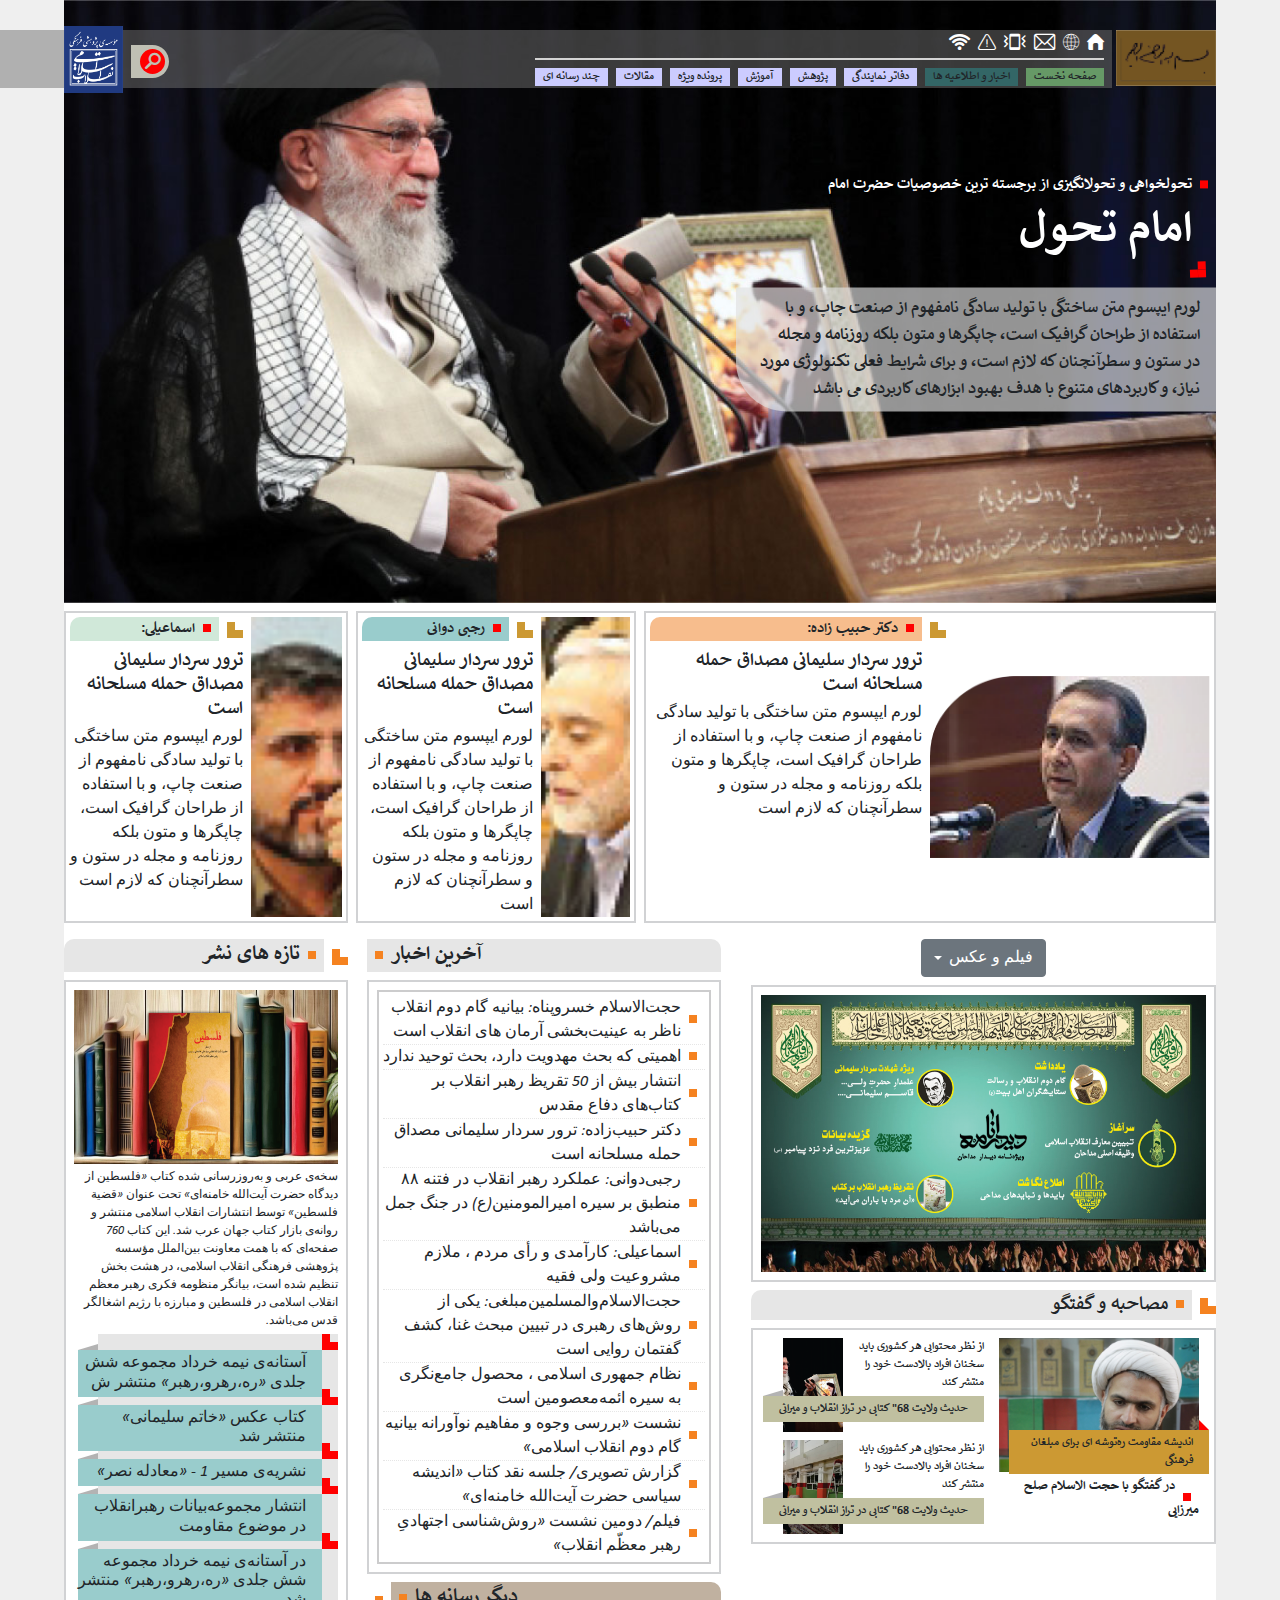
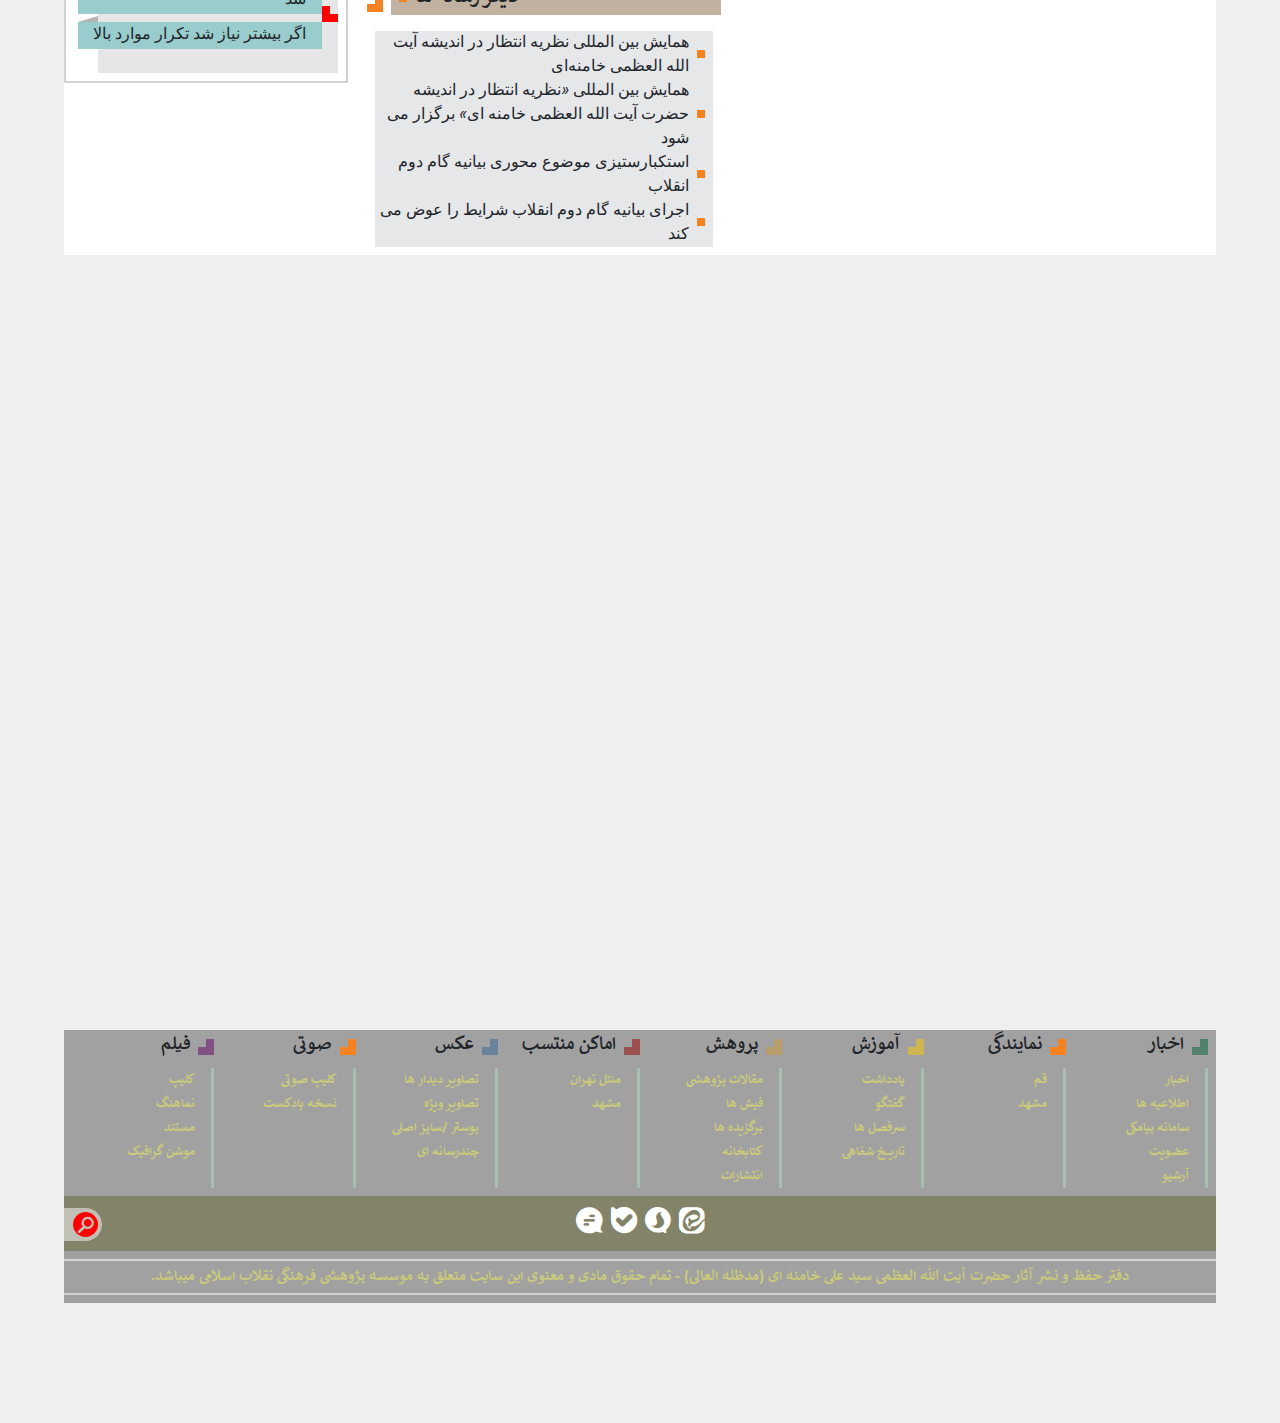
==== index.html @ 8485ba35 "fix project bugs." ====
<!DOCTYPE html>
<html lang="en">
<head>
    <meta charset="UTF-8">
    <title>انقلاب اسلامی</title>
    <meta name="title" content="زودمارکت | zoodmarket">
    <meta name="description"
          content="">
    <meta name="keywords" content="">
    <meta name="robots" content="index, follow">
    <meta http-equiv="Content-Type" content="text/html; charset=utf-8">
    <meta name="viewport" content="width=device-width, initial-scale=1.0, maximum-scale=1.0"/>
    <meta name="language" content="Persian">
    <meta name="author" content="علی شرعیات">
    <link rel="icon" href="assets/image/logo.png">
    <meta name="theme-color" content="#FA4252">
    <link rel="stylesheet" type="text/css" href="assets/vendors/bootstrap/bootstrap-4.5.0-dist/css/bootstrap.min.css">
    <link rel="stylesheet" type="text/css" href="assets/css/plugins/bootstrap-rtl/bootstrap4-rtl.min.css">
    <link rel="stylesheet" type="text/css" href="assets/css/plugins/animation/animate.min.css">
    <link rel="stylesheet" type="text/css" href="assets/css/main.css">
</head>
<body class="rtl">
<!----------- header ----------->
<header>
    <!----------- header big in lg and xl ----------->
    <div class="xl-header d-none d-lg-block position-absolute w-100">
        <div class="header-fix">
            <div class="edame"></div>
            <div class="container custom-container">
                <div class="row">
                    <div class="logo">
                        <img src="assets/image/besmelah.png" alt="besmelah" class="w-100">
                    </div>
                    <div class="head-main mr-1 d-flex align-items-center">
                        <div>
                            <ul class="head-SN d-flex mb-1 px-2">
                                <li class="ml-2 mt-1">
                                    <a href="" class="icon-font-home d-flex color-white"></a>
                                </li>
                                <li class="ml-2 mt-1">
                                    <a href="" class="icon-font-internet d-flex color-white"></a>
                                </li>
                                <li class="ml-2 mt-1">
                                    <a href="" class="icon-font-email d-flex color-white"></a>
                                </li>
                                <li class="ml-2 mt-1">
                                    <a href="" class="icon-font-vibre d-flex color-white"></a>
                                </li>
                                <li class="ml-2 mt-1">
                                    <a href="" class="icon-font-warnning d-flex color-white"></a>
                                </li>
                                <li class="ml-2 mt-1">
                                    <a href="" class="icon-font-wifi d-flex color-white"></a>
                                </li>
                            </ul>
                            <div class="menu w-100 px-2">
                                <ul class="d-inline-flex mb-0 pt-1 mt-1">
                                    <li class="ml-2 position-relative">
                                        <a href="" class="bgc-highland px-2 d-inline-flex font-weight-bold font-size-12">صفحه نخست</a>
                                        <div class="sub-menu position-absolute bgc-white">
                                            <a href="" class="font-size-16 font-weight-bold px-1 d-block py-1">منوی اول</a>
                                            <a href="" class="font-size-16 font-weight-bold px-1 d-block py-1">منوی دوم</a>
                                            <a href="" class="font-size-16 font-weight-bold px-1 d-block py-1">منوی سوم</a>
                                        </div>
                                    </li>
                                    <li class="ml-2">
                                        <a href="" class="bgc-william px-2 d-inline-flex font-weight-bold font-size-12">اخبار و اطلاعیه ها</a>
                                    </li>
                                    <li class="ml-2">
                                        <a href="" class="bgc-periwinkle px-2 d-inline-flex font-weight-bold font-size-12">دفاتر نمایندگی</a>
                                    </li>
                                    <li class="ml-2">
                                        <a href=""
                                           class="bgc-periwinkle px-2 d-inline-flex font-weight-bold font-size-12">پژوهش</a>
                                    </li>
                                    <li class="ml-2">
                                        <a href=""
                                           class="bgc-periwinkle px-2 d-inline-flex font-weight-bold font-size-12">آموزش</a>
                                    </li>
                                    <li class="ml-2">
                                        <a href="" class="bgc-periwinkle px-2 d-inline-flex font-weight-bold font-size-12">پرونده ویژه</a>
                                    </li>
                                    <li class="ml-2">
                                        <a href="" class="bgc-periwinkle px-2 d-inline-flex font-weight-bold font-size-12">مقالات</a>
                                    </li>
                                    <li class="">
                                        <a href="" class="bgc-periwinkle px-2 d-inline-flex font-weight-bold font-size-12">چند رسانه ای</a>
                                    </li>
                                </ul>
                            </div>
                        </div>
                        <form class="search-btn bgc-mist-gray pr-1 pl-2 py-1 d-inline-flex mt-1 mr-auto position-relative overflow-hidden">
                            <a href=""
                               class="icon-font-search font-size-16 color-mist-gray d-inline-flex bgc-red align-items-center justify-content-center"></a>
                            <div class="d-flex position-absolute search-box">
                                <input type="search" class="font-size-16 font-weight-bold border-0 outline-none mr-2" placeholder="جستجو">
                                <a href="#" class="icon-font-search bgc-white d-inline-flex justify-content-center align-items-center border-radius-0"></a>
                            </div>
                        </form>
                        <div class="left-logo mr-2">
                            <img src="assets/image/left-logo.png" class="w-100" alt="">
                        </div>
                    </div>
                </div>
            </div>
        </div>
    </div>
    <!----------- header in s and md ----------->
    <div class="d-flex d-lg-none justify-content-between container-fluid header-small bgc-dove-gray-1 py-2 position-fixed pl-0">
        <!----------- menu small btn to open menu ----------->
        <div class="menu-small-icon d-flex align-items-center">
            <i class="icon-font-menu font-size-20"></i>
        </div>
        <!----------- page logo in small page ----------->
        <div class="logo">
            <a href="#"><img src="assets/image/logo.png" alt="logo"></a>
        </div>
        <div></div>
        <form class="search-btn position-absolute bgc-mist-gray pr-1 pl-2 py-1 d-inline-flex position-relative overflow-hidden">
            <a href=""
               class="icon-font-search font-size-16 color-mist-gray d-inline-flex bgc-red align-items-center justify-content-center"></a>
            <div class="d-flex position-absolute search-box">
                <input type="search" class="font-size-16 font-weight-bold border-0 outline-none mr-2" placeholder="جستجو">
                <a href="#" class="icon-font-search bgc-white d-inline-flex justify-content-center align-items-center border-radius-0"></a>
            </div>
        </form>
    </div>
    <!----------- menu sidebar in small size ----------->
    <div class="menu-items position-fixed h-100 text-white">
        <div class="close-menu w-100 d-flex justify-content-end"><i
                class="icon-font-close px-2 pt-2 pb-1 font-size-26 d-inline-flex"></i></div>
        <ul class="">
            <li class="nav-item">
                <a class="nav-link" href="#">صفحه نخست</a>
            </li>
            <li class="nav-item dropdown">
                <div class=""><a href="">اخبار و اطلاعیه ها</a><i
                        class="float-left position-relative icon-font-plus-menu"></i></div>
                <ul class="menu-down">
                    <li><a href="#">اخبار اول</a></li>
                    <li><a href="#">اخبار دوم</a></li>
                    <li><a href="#">اخبار سوم</a></li>
                </ul>
            </li>
            <li class="nav-item">
                <a class="nav-link" href="#">دفاتر نمایندگی</a>
            </li>
            <li class="nav-item">
                <a class="nav-link" href="#">پژوهش</a>
            </li>
            <li class="nav-item">
                <a class="nav-link" href="#">آموزش</a>
            </li>
            <li class="nav-item">
                <a class="nav-link" href="#">پرونده ویژه</a>
            </li>
            <li class="nav-item">
                <a class="nav-link" href="#">مقالات</a>
            </li>
            <li class="nav-item">
                <a class="nav-link" href="#">چند رسانه ای</a>
            </li>
        </ul>
    </div>
</header>
<main class="">
    <div class="home-page">
        <div class="container custom-container">
            <div class="row position-relative">

                <img src="assets/image/home-page-2.jpg" class="w-100" alt="homepage" data-animation="fadeIn animated">
                <div class="content position-absolute px-0 col-xl-5 col-lg-5 col-md-5 col-sm-12 col-12">
                    <div class="title position-relative pr-4 dot-set dot-set-red border-radius-top-left-10 mr-4 mr-lg-0"  data-animation="fadeInUp animated">
                        <h5 class="font-size-16 font-weight-bold text-white">تحولخواهی و تحولانگیزی از برجسته ترین
                            خصوصیات حضرت امام</h5>
                    </div>
                    <div class="title position-relative pr-4 border-radius-top-left-10 mr-4 mr-lg-0" data-animation="fadeInUp animated">
                        <h1 class="font-size-50 font-weight-bold text-white">امام تحول</h1>
                        <div class="title-sign position-absolute bgc-red"></div>
                    </div>
                    <p class="font-size-18 font-weight-bold text mt-5 mt-sm-4 pr-3 pl-4 py-2" data-animation="zoomIn animated">لورم ایپسوم متن ساختگی با تولید
                        سادگی نامفهوم از صنعت چاپ، و با استفاده از طراحان گرافیک است، چاپگرها و متون بلکه روزنامه و مجله
                        در ستون و سطرآنچنان که لازم است، و برای شرایط فعلی تکنولوژی مورد نیاز، و کاربردهای متنوع با هدف
                        بهبود ابزارهای کاربردی می باشد</p>
                </div>
            </div>
        </div>
    </div>
    <div class="container custom-container" data-animation="zoomIn animated">
        <div class="row">
            <div class="quotes-from-professors w-100">
                <ul class="w-100 d-flex flex-wrap">
                    <li class="col-xl-6 col-lg-12 col-md-12 col-sm-12 col-12 pl-1 pr-0 d-flex mt-2">
                        <div class="d-flex w-100 p-1 flex-wrap">
                            <div class="col-xl-6 col-lg-6 col-md-6 col-sm-12 col-12 p-0 d-flex align-items-center">
                                <img src="assets/image/img-1.png" class="w-100 border-radius-top-left-80">
                            </div>
                            <div class="content col-xl-6 col-lg-6 col-md-6 col-sm-12 col-12 pl-0 pr-0 pr-lg-2 mt-2 mt-lg-0">
                                <div class="title position-relative pr-4 dot-set dot-set-red bgc-manhattan border-radius-top-left-10 mr-4 mr-lg-0">
                                    <a href="" class="font-size-16 font-weight-bold">دکتر حبیب زاده:</a>
                                    <div class="title-sign position-absolute bgc-old-gold"></div>
                                </div>
                                <h5 class="mb-1 mt-2 font-size-20 font-weight-bold">ترور سردار سلیمانی مصداق حمله
                                    مسلحانه است</h5>
                                <p class="mb-0 font-size-16">
                                    لورم ایپسوم متن ساختگی با تولید سادگی نامفهوم از صنعت چاپ، و با استفاده از طراحان
                                    گرافیک است، چاپگرها و متون بلکه روزنامه و مجله در ستون و سطرآنچنان که لازم است
                                </p>
                            </div>
                        </div>
                    </li>
                    <li class="col-xl-3 col-lg-6 col-md-6 col-sm-12 col-12 px-1 d-flex mt-2">
                        <div class="d-flex w-100 p-1 flex-wrap">
                            <div class="col-xl-4 col-lg-6 col-md-6 col-sm-12 col-12 p-0">
                                <img src="assets/image/img-2.png"
                                     class="w-100 border-radius-top-left-80 d-block d-lg-none">
                                <div style="background-image: url('assets/image/img-2.png')"
                                     class="w-100 h-100 bgi-no-repeat bgi-position-center bgi-size-cover d-none d-lg-block"></div>
                            </div>
                            <div class="content col-xl-8 col-lg-6 col-md-6 col-sm-12 col-12 pl-0 pr-0 pr-lg-2 mt-2 mt-lg-0">
                                <div class="title position-relative pr-4 dot-set dot-set-red bgc-sinbad border-radius-top-left-10 mr-4">
                                    <a href="" class="font-size-16 font-weight-bold">رجبی دوانی</a>
                                    <div class="title-sign position-absolute bgc-old-gold"></div>
                                </div>
                                <h5 class="mb-1 mt-2 font-size-20 font-weight-bold pr-0 pr-sm-2 pr-lg-0">ترور سردار سلیمانی مصداق حمله
                                    مسلحانه است</h5>
                                <p class="mb-0 font-size-16 pr-0 pr-sm-2 pr-lg-0">
                                    لورم ایپسوم متن ساختگی با تولید سادگی نامفهوم از صنعت چاپ، و با استفاده از طراحان
                                    گرافیک است، چاپگرها و متون بلکه روزنامه و مجله در ستون و سطرآنچنان که لازم است
                                </p>
                            </div>
                        </div>
                    </li>
                    <li class="col-xl-3 col-lg-6 col-md-6 col-sm-12 col-12 pr-1 pl-0 d-flex mt-2">
                        <div class="d-flex w-100 p-1 flex-wrap">
                            <div class="col-xl-4 col-lg-6 col-md-6 col-sm-12 col-12 p-0">
                                <img src="assets/image/img-3.png"
                                     class="w-100 border-radius-top-left-80 d-block d-lg-none">
                                <div style="background-image: url('assets/image/img-3.png')"
                                     class="w-100 h-100 bgi-no-repeat bgi-position-center bgi-size-cover d-none d-lg-block"></div>
                            </div>
                            <div class="content col-xl-8 col-lg-6 col-md-6 col-sm-12 col-12 pl-0 pr-0 pr-lg-2 mt-2 mt-lg-0">
                                <div class="title position-relative pr-4 dot-set dot-set-red bgc-skeptic border-radius-top-left-10 mr-4">
                                    <a href="" class="font-size-16 font-weight-bold">اسماعیلی:</a>
                                    <div class="title-sign position-absolute bgc-old-gold"></div>
                                </div>
                                <h5 class="mb-1 mt-2 font-size-20 font-weight-bold pr-0 pr-sm-2 pr-lg-0">ترور سردار سلیمانی مصداق حمله
                                    مسلحانه است</h5>
                                <p class="mb-0 font-size-16 pr-0 pr-sm-2 pr-lg-0">
                                    لورم ایپسوم متن ساختگی با تولید سادگی نامفهوم از صنعت چاپ، و با استفاده از طراحان
                                    گرافیک است، چاپگرها و متون بلکه روزنامه و مجله در ستون و سطرآنچنان که لازم است
                                </p>
                            </div>
                        </div>
                    </li>
                </ul>
            </div>
        </div>
    </div>
    <div class="container custom-container">
        <div class="row">
            <div class="col-xl-5 col-lg-5 col-md-12 col-sm-12 col-12 mb-3 pr-lg-0" data-animation="fadeInUp animated" data-scroll-anim>
                <div class="multimedia w-100">
                    <div class="d-flex dropdown-parent w-100 justify-content-center">
                        <div class="dropdown col-md-4 col-sm-6 col-6">
                            <button class="btn btn-secondary dropdown-toggle w-100 d-flex justify-content-between align-items-center" type="button" id="dropdownMenuButton0" data-toggle="dropdown" aria-haspopup="true" aria-expanded="false">
                                فیلم و عکس
                            </button>
                            <div class="dropdown-menu w-100" aria-labelledby="dropdownMenuButton">
                                <a class="dropdown-item" href="#">نمی افتد بر زمین علم...</a>
                                <a class="dropdown-item" href="#">نمی افتد بر زمین علم...</a>
                                <a class="dropdown-item" href="#">نمی افتد بر زمین علم...</a>
                                <a class="dropdown-item" href="#">نمی افتد بر زمین علم...</a>
                            </div>
                        </div>
                    </div>
                    <div class="d-flex title-pic-and-vid">
                        <div class="title position-relative pr-4 dot-set dot-set-ecstasy bgc-breaker-bay mr-4 d-inline-flex pl-2">
                            <div class="title-pert title-pert-left">
                                <span class="text-no-wrap d-block font-size-20 font-weight-bold">چندرسانه ای</span>
                                <div class="title-sign position-absolute bgc-ecstasy"></div>
                            </div>
                        </div>
                        <div class="title position-relative pr-2 bgc-sinbad mr-4 d-inline-flex pl-2">
                            <div class="title-pert title-pert-right title-pert-left">
                                <span class="text-no-wrap d-block font-size-20 font-weight-bold">دیدار نامه</span>
                            </div>
                        </div>
                        <div class="title position-relative pr-2 bgc-sinbad mr-4 d-inline-flex pl-2 border-radius-top-left-10 w-100">
                            <div class="title-pert title-pert-right">
                                <span class="text-no-wrap d-block font-size-20 font-weight-bold">نمی افتد برزمین عَلَم...</span>
                            </div>
                        </div>
                    </div>
                    <div class="content p-2 my-2">
                        <a href="">
                            <img src="assets/image/img-4.png" class="w-100">
                        </a>
                    </div>
                </div>
                <div class="interviews-conversations w-100">
                    <div class="title position-relative pr-4 dot-set dot-set-ecstasy bgc-mercury-1 border-radius-top-left-10 mr-4 mb-2">
                        <a href="" class="font-size-20 font-weight-bold">مصاحبه و گفتگو</a>
                        <div class="title-sign position-absolute bgc-ecstasy"></div>
                    </div>
                    <div class="content">
                        <ul class="w-100 py-2 mb-0 d-flex flex-wrap">
                            <li class="col-xl-6 col-lg-6 col-md-6 col-sm-12 col-12 mb-5 mb-lg-0 pb-2 pb-md-0">
                                <div class="position-relative">
                                    <div class="item-image">
                                        <img src="assets/image/img-5.png" alt="img" class="w-100">
                                    </div>
                                    <div class="item-content position-absolute pb-2">
                                        <div class="title-mark title-mark-left position-relative  bgc-old-gold-2 py-1 pr-3 d-flex align-items-center">
                                            <a href="http://enghelab.khamenei.ir/shownews.php?idnews=500" class="font-size-12 mb-0 font-weight-bold">اندیشه‌ مقاومت ره‌توشه‌ ای برای‌ مبلغان‌ فرهنگی</a>
                                        </div>
                                        <span class="dot-set dot-set-red position-relative pr-4 font-weight-bold font-size-14">
                                                در گفتگو با حجت الاسلام صلح میرزایی
                                        </span>
                                    </div>
                                </div>
                            </li>
                            <li class="col-xl-6 col-lg-6 col-md-6 col-sm-12 col-12 pr-2 pr-md-0 d-flex flex-column justify-content-center">
                                <div class="position-relative d-flex flex-wrap">
                                    <div class="title-mark title-mark-right position-absolute title-mark-right-before-nobel-1 bgc-bison-hide py-1 pr-3 d-flex align-items-center">
                                        <a href="http://enghelab.khamenei.ir/shownews.php?idnews=137" class="font-weight-bold font-size-12 mb-0">حدیث ولایت 68" کتابی در تراز انقلاب و میراثی</a>
                                    </div>
                                    <div class="item-content col-xl-7 col-lg-7 col-md-7 col-sm-12 col-12 pb-2 pb-md-4 px-0 order-2 order-md-0">
                                        <p class="position-relative font-weight-bold font-size-12 pb-0 mb-0 mb-md-3 pt-2 pt-md-0">
                                            از نظر محتوایی هر کشوری باید سخنان افراد بالادست خود را منتشر کند
                                        </p>
                                    </div>
                                    <div class="col-xl-5 col-lg-5 col-md-5 col-sm-12 col-12">
                                        <div style="background-image: url('assets/image/img-6.png')"
                                             class="w-100 h-100 bgi-no-repeat bgi-position-center bgi-size-cover"></div>
                                    </div>
                                </div>
                                <div class="position-relative d-flex flex-wrap mt-2">
                                    <div class="title-mark title-mark-right position-absolute title-mark-right-before-nobel-1 bgc-bison-hide py-1 pr-3 d-flex align-items-center">
                                        <a href="http://enghelab.khamenei.ir/shownews.php?idnews=235" class="font-weight-bold font-size-12 mb-0">حدیث ولایت 68" کتابی در تراز انقلاب و میراثی</a>
                                    </div>
                                    <div class="item-content col-xl-7 col-lg-7 col-md-7 col-sm-12 col-12 pb-2 pb-md-4 px-0 order-2 order-md-0">
                                        <p class="position-relative font-weight-bold font-size-12 pb-0 mb-0 mb-md-3 pt-2 pt-md-0">
                                            از نظر محتوایی هر کشوری باید سخنان افراد بالادست خود را منتشر کند
                                        </p>
                                    </div>
                                    <div class="col-xl-5 col-lg-5 col-md-5 col-sm-12 col-12">
                                        <div style="background-image: url('assets/image/img-7.png')"
                                             class="w-100 h-100 bgi-no-repeat bgi-position-center bgi-size-cover"></div>
                                    </div>
                                </div>
                            </li>
                        </ul>
                    </div>
                </div>
            </div>
            <div class="col-xl-4 col-lg-4 col-md-6 col-sm-12 col-12" data-animation="fadeInUp animated" data-scroll-anim>
                <div class="last-news">
                    <div class="title position-relative pl-4 dot-set dot-set-left dot-set-ecstasy bgc-mercury-1 border-radius-top-right-10 text-left">
                        <a href="" class="font-size-22 font-weight-bold">آخرین اخبار</a>
                    </div>
                    <div class="content p-2 mt-2">
                        <ul class="mb-0 p-1">
                            <li class="dot-set dot-set-ecstasy pr-4 position-relative">
                                <a href="" class="font-size-16 d-flex">حجت‌الاسلام خسروپناه: بیانیه گام دوم انقلاب ناظر به عینیت‌بخشی آرمان های انقلاب است</a>
                            </li>
                            <li class="dot-set dot-set-ecstasy pr-4 position-relative">
                                <a href="" class="font-size-16 d-flex">اهمیتی که بحث مهدویت دارد، بحث توحید ندارد</a>
                            </li>
                            <li class="dot-set dot-set-ecstasy pr-4 position-relative">
                                <a href="" class="font-size-16 d-flex">انتشار بیش از 50 تقریظ رهبر انقلاب بر کتاب‌های دفاع مقدس</a>
                            </li>
                            <li class="dot-set dot-set-ecstasy pr-4 position-relative">
                                <a href="" class="font-size-16 d-flex">دکتر حبیب‌زاده: ترور سردار سلیمانی مصداق حمله مسلحانه است</a>
                            </li>
                            <li class="dot-set dot-set-ecstasy pr-4 position-relative">
                                <a href="" class="font-size-16 d-flex">رجبی‌دوانی: عملکرد رهبر انقلاب در فتنه ۸۸ منطبق بر سیره امیرالمومنین(ع) در جنگ جمل می‌باشد</a>
                            </li>
                            <li class="dot-set dot-set-ecstasy pr-4 position-relative">
                                <a href="" class="font-size-16 d-flex">اسماعیلی: کارآمدی و رأی مردم ، ملازم مشروعیت ولی فقیه</a>
                            </li>
                            <li class="dot-set dot-set-ecstasy pr-4 position-relative">
                                <a href="" class="font-size-16 d-flex">حجت‌الاسلام‌والمسلمین‌مبلغی: یکی از روش‌های رهبری در تبیین مبحث غنا، کشف گفتمان روایی است</a>
                            </li>
                            <li class="dot-set dot-set-ecstasy pr-4 position-relative">
                                <a href="" class="font-size-16 d-flex">نظام‌ جمهوری‌ اسلامی ، محصول جامع‌نگری به سیره ائمه‌معصومین است</a>
                            </li>
                            <li class="dot-set dot-set-ecstasy pr-4 position-relative">
                                <a href="" class="font-size-16 d-flex">نشست «بررسی وجوه و مفاهیم نوآورانه بیانیه گام دوم انقلاب اسلامی»</a>
                            </li>
                            <li class="dot-set dot-set-ecstasy pr-4 position-relative">
                                <a href="" class="font-size-16 d-flex">گزارش تصویری/ جلسه نقد کتاب «اندیشه سیاسی حضرت آیت‌الله خامنه‌ای»</a>
                            </li>
                            <li class="dot-set dot-set-ecstasy pr-4 position-relative">
                                <a href="" class="font-size-16 d-flex">فیلم/ دومین نشست «روش‌شناسی اجتهادیِ رهبر معظّم انقلاب»</a>
                            </li>
                        </ul>
                    </div>
                </div>
                <div class="other-media mt-2">
                    <div class="title position-relative pl-4 dot-set dot-set-left dot-set-ecstasy bgc-malta border-radius-top-right-10 text-left ml-4">
                        <a href="" class="font-size-22 font-weight-bold">دیگر رسانه ها</a>
                        <div class="title-sign title-sign-left position-absolute bgc-ecstasy"></div>
                    </div>
                    <div class="content p-2 mt-2">
                        <ul class="mb-0">
                            <li class="dot-set dot-set-ecstasy pr-4 position-relative bgc-iron-2">
                                <a href="" class="font-size-16">همایش بین المللی نظریه انتظار در اندیشه آیت الله العظمی خامنه‌ای</a>
                            </li>
                            <li class="dot-set dot-set-ecstasy pr-4 position-relative bgc-iron-2">
                                <a href="" class="font-size-16">همایش بین المللی «نظریه انتظار در اندیشه حضرت آیت الله العظمی خامنه ای» برگزار می شود</a>
                            </li>
                            <li class="dot-set dot-set-ecstasy pr-4 position-relative bgc-iron-2">
                                <a href="" class="font-size-16">استکبارستیزی موضوع محوری بیانیه گام دوم انقلاب</a>
                            </li>
                            <li class="dot-set dot-set-ecstasy pr-4 position-relative bgc-iron-2">
                                <a href="" class="font-size-16">اجرای بیانیه گام دوم انقلاب شرایط را عوض می کند</a>
                            </li>
                        </ul>
                    </div>
                </div>
            </div>
            <div class="col-xl-3 col-lg-3 col-md-6 col-sm-12 col-12 pr-md-1 pl-lg-0 mb-4" data-animation="fadeInUp animated" data-scroll-anim>
                <div class="new-releases">
                    <div class="title position-relative pl-4 dot-set dot-set-ecstasy bgc-mercury-1 border-radius-top-left-10 pr-4 mr-4">
                        <a href="" class="font-size-22 font-weight-bold">تازه های نشر</a>
                        <div class="title-sign position-absolute bgc-ecstasy"></div>
                    </div>
                    <div class="content p-2 mt-2">
                        <img src="assets/image/img-8.png" alt="img" class="w-100">
                        <p class="my-1 font-size-12">سخه‌ی عربی و به‌روزرسانی شده کتاب «فلسطین از دیدگاه حضرت آیت‌الله خامنه‌ای» تحت عنوان «قضیة فلسطین» توسط انتشارات انقلاب اسلامی منتشر و روانه‌ی بازار کتاب جهان عرب شد.
                            این کتاب 760 صفحه‌ای که با همت معاونت بین‌الملل مؤسسه پژوهشی فرهنگی انقلاب اسلامی، در هشت بخش تنظیم شده است، بیانگر منظومه فکری رهبر معظم انقلاب اسلامی در فلسطین و مبارزه با رژیم اشغالگر قدس می‌باشد.</p>
                        <ul class="bgc-mercury-1 py-3 ml-4 pr-3 mb-0">
                            <li class="position-relative mb-2">
                                <div class="title-sign position-absolute bgc-red"></div>
                                <div class="title-mark title-mark-right position-relative bgc-sinbad title-mark-right-before-nobel-1 py-1 pr-3 d-flex align-items-center">
                                    <h6 class="font-size-16 mb-0"> آستانه‌ی نیمه‌ خرداد مجموعه شش جلدی «ره،رهرو،رهبر» منتشر ش</h6>
                                </div>
                            </li>
                            <li class="position-relative mb-2">
                                <div class="title-sign position-absolute bgc-red"></div>
                                <div class="title-mark title-mark-right position-relative bgc-sinbad title-mark-right-before-nobel-1 py-1 pr-3 d-flex align-items-center">
                                    <h6 class="font-size-16 mb-0">کتاب عکس «خاتم سلیمانی» منتشر شد</h6>
                                </div>
                            </li>
                            <li class="position-relative mb-2">
                                <div class="title-sign position-absolute bgc-red"></div>
                                <div class="title-mark title-mark-right position-relative bgc-sinbad title-mark-right-before-nobel-1 py-1 pr-3 d-flex align-items-center">
                                    <h6 class="font-size-16 mb-0">نشریه‌ی مسیر 1 - «معادله نصر»</h6>
                                </div>
                            </li>
                            <li class="position-relative mb-2">
                                <div class="title-sign position-absolute bgc-red"></div>
                                <div class="title-mark title-mark-right position-relative bgc-sinbad title-mark-right-before-nobel-1 py-1 pr-3 d-flex align-items-center">
                                    <h6 class="font-size-16 mb-0">انتشار مجموعه‌بیانات رهبرانقلاب در موضوع مقاومت</h6>
                                </div>
                            </li>
                            <li class="position-relative mb-2">
                                <div class="title-sign position-absolute bgc-red"></div>
                                <div class="title-mark title-mark-right position-relative bgc-sinbad title-mark-right-before-nobel-1 py-1 pr-3 d-flex align-items-center">
                                    <h6 class="font-size-16 mb-0">در آستانه‌ی نیمه‌ خرداد مجموعه شش جلدی «ره،رهرو،رهبر» منتشر شد</h6>
                                </div>
                            </li>
                            <li class="position-relative mb-2">
                                <div class="title-sign position-absolute bgc-red"></div>
                                <div class="title-mark title-mark-right position-relative bgc-sinbad title-mark-right-before-nobel-1 py-1 pr-3 d-flex align-items-center">
                                    <h6 class="font-size-16 mb-0">اگر بیشتر نیاز شد تکرار موارد بالا</h6>
                                </div>
                            </li>
                        </ul>
                    </div>
                </div>
            </div>
        </div>
    </div>
    <div class="container custom-container" data-animation="zoomIn animated" data-scroll-anim>
        <div class="row">
            <div class="media w-100 d-flex flex-wrap bgc-swamp py-3 px-3">
                <div class="d-flex dropdown-parent w-100 justify-content-center">
                    <div class="dropdown col-md-4 col-sm-6 col-6">
                        <button class="btn btn-secondary dropdown-toggle w-100 d-flex justify-content-between align-items-center" type="button" id="dropdownMenuButton" data-toggle="dropdown" aria-haspopup="true" aria-expanded="false">
                            فیلم و عکس
                        </button>
                        <div class="dropdown-menu w-100" aria-labelledby="dropdownMenuButton">
                            <a class="dropdown-item" href="#">نمی افتد بر زمین علم...</a>
                            <a class="dropdown-item" href="#">نمی افتد بر زمین علم...</a>
                            <a class="dropdown-item" href="#">نمی افتد بر زمین علم...</a>
                            <a class="dropdown-item" href="#">نمی افتد بر زمین علم...</a>
                        </div>
                    </div>
                </div>
                <div class="w-100 mr-3 d-flex title-pic-and-vid">
                    <div class="title position-relative pr-4 dot-set dot-set-ecstasy bgc-gray-1 mr-4 d-inline-flex pl-2">
                        <div class="title-pert title-pert-left">
                            <span class="text-no-wrap d-block font-size-20 font-weight-bold">فیلم و عکس</span>
                            <div class="title-sign position-absolute bgc-ecstasy"></div>
                        </div>
                    </div>
                    <div class="title position-relative pr-2 bgc-silver-1 mr-4 d-inline-flex pl-2">
                        <div class="title-pert title-pert-right title-pert-left">
                            <span class="text-no-wrap d-block font-size-20 font-weight-bold">نمی افتد بر زمین علم...</span>
                        </div>
                    </div>
                    <div class="title position-relative pr-2 bgc-silver-1 mr-4 d-inline-flex pl-2">
                        <div class="title-pert title-pert-right title-pert-left">
                            <span class="text-no-wrap d-block font-size-20 font-weight-bold">نمی افتد بر زمین علم...</span>
                        </div>
                    </div>
                    <div class="title position-relative pr-2 bgc-silver-1 mr-4 d-inline-flex pl-2">
                        <div class="title-pert title-pert-right title-pert-left">
                            <span class="text-no-wrap d-block font-size-20 font-weight-bold">نمی افتد بر زمین علم...</span>
                        </div>
                    </div>
                    <div class="title position-relative pr-2 bgc-silver-1 mr-4 d-inline-flex pl-2">
                        <div class="title-pert title-pert-right title-pert-left">
                            <span class="text-no-wrap d-block font-size-20 font-weight-bold">نمی افتد بر زمین علم...</span>
                        </div>
                    </div>
                    <div class="title position-relative pr-2 bgc-gray-1 mr-4 d-inline-flex pl-2 border-radius-top-left-10 w-100">
                        <div class="title-pert title-pert-right">
                            <span class="text-no-wrap d-block font-size-20 font-weight-bold">نمی افتد برزمین عَلَم...</span>
                        </div>
                    </div>
                </div>
                <div class="content w-100 position-relative pb-4">
                    <ul class="w-100 d-flex flex-wrap pt-2">
                        <li class="col-xl-6 col-lg-6 col-md-12 col-sm-12 col-12 d-inline-flex flex-wrap px-2 mb-3">
                            <a href="" class="w-100">
                                <img src="assets/image/img-9.png" alt="img" class="w-100">
                            </a>
                        </li>
                        <li class="col-xl-6 col-lg-6 col-md-12 col-sm-12 col-12 d-inline-flex flex-wrap px-0">
                            <a href="" class="w-50 px-2 pb-2">
                                <img src="assets/image/img-10.png" alt="img" class="w-100">
                            </a>
                            <a href="" class="w-50 px-2 pb-2">
                                <img src="assets/image/content/3.jpg" alt="img" class="w-100">
                            </a>
                            <a href="" class="w-50 px-2 pt-1">
                                <img src="assets/image/content/4.jpg" alt="img" class="w-100">
                            </a>
                            <a href="" class="w-50 px-2 pt-1">
                                <img src="assets/image/content/1.jpg" alt="img" class="w-100">
                            </a>
                        </li>
                    </ul>
                </div>
            </div>
        </div>
    </div>
    <div class="container custom-container" data-animation="fadeIn animated" data-scroll-anim>
        <div class="row">
            <div class="day-count w-100 d-flex flex-wrap py-3">
                <div class="d-flex dropdown-parent w-100 justify-content-center">
                    <div class="dropdown col-md-8 col-sm-10 col-11">
                        <button class="btn btn-secondary dropdown-toggle w-100 d-flex justify-content-between align-items-center" type="button" id="dropdownMenuButton1" data-toggle="dropdown" aria-haspopup="true" aria-expanded="false">
                            روز شمار
                        </button>
                        <div class="dropdown-menu w-100" aria-labelledby="dropdownMenuButton">
                            <a class="dropdown-item" href="#">گاه شمار زندگی حضرت آیت الله سید علی خامنه ای /۱۳۱۸-۱۳۶۸</a>
                            <a class="dropdown-item" href="#">خظرت  آیت الله خامنه ای در آینه مطبوعات / ۱۳۵۹-۱۳۶۸</a>
                        </div>
                    </div>
                </div>
                <div class="d-flex w-100 title-pic-and-vid">
                    <div class="title position-relative pr-4 dot-set dot-set-ecstasy bgc-gray-1 mr-4 d-inline-flex pl-2">
                        <div class="title-pert title-pert-left">
                            <span class="text-no-wrap d-block font-size-20 font-weight-bold">روز شمار</span>
                            <div class="title-sign position-absolute bgc-ecstasy"></div>
                        </div>
                    </div>
                    <div class="title position-relative pr-2 bgc-silver-1 mr-4 d-inline-flex pl-2">
                        <div class="title-pert title-pert-right title-pert-left">
                            <span class="text-no-wrap d-block font-size-18 font-weight-bold">گاه شمار زندگی حضرت آیت الله سید علی خامنه ای /۱۳۱۸-۱۳۶۸</span>
                        </div>
                    </div>
                    <div class="title position-relative pr-2 bgc-gray-1 mr-4 d-inline-flex pl-2 border-radius-top-left-10">
                        <div class="title-pert title-pert-right">
                            <span class="text-no-wrap d-block font-size-18 font-weight-bold">خظرت  آیت الله خامنه ای در آینه مطبوعات / ۱۳۵۹-۱۳۶۸</span>
                        </div>
                    </div>
                </div>
                <div class="d-flex w-100 px-2 content pr-lg-1 mt-1 right-line position-relative d-flex flex-wrap flex-lg-nowrap">
                    <div class="position-relative d-inline-flex mx-auto mr-lg-3 d-inline-flex pr-1 mb-2 mb-lg-0">
                        <div class="bgc-gray-1 w-100 d-flex align-items-center justify-content-center py-3">
                            <div class="w-50">
                                <h4 class="mb-0 font-size-40 font-weight-bold text-white">چهارشنبه</h4>
                                <h6 class="font-size-20 font-weight-bold">خرداد ماه ۱۳۹۹</h6>
                            </div>
                            <div class="date-of-date d-flex align-items-center justify-content-center bgc-white">
                                <h2 class="font-size-50 font-weight-bold">۳۰</h2>
                            </div>
                        </div>
                    </div>
                    <div class="position-relative pr-1 d-inline-flex mb-2 mb-md-0">
                        <div class="bgc-silver-1 w-100 d-flex align-items-center justify-content-center">
                            <ul class="mb-0">
                                <li class="dot-set dot-set-chambray pr-4 position-relative">
                                    <a href="" class="font-size-16 font-weight-bold"><span class="color-chambray pl-2">۴/۵/۱۳۹۹</span>نقد
                                        کتاب اندیشه ی سیاسی حضرت آیت الله خامنه ای</a>
                                </li>
                                <li class="dot-set dot-set-chambray pr-4 position-relative">
                                    <a href="" class="font-size-16 font-weight-bold"><span class="color-chambray pl-2">۴/۵/۱۳۹۹</span>نقد
                                        کتاب اندیشه ی سیاسی حضرت آیت الله خامنه ای</a>
                                </li>
                                <li class="dot-set dot-set-chambray pr-4 position-relative">
                                    <a href="" class="font-size-16 font-weight-bold"><span class="color-chambray pl-2">۴/۵/۱۳۹۹</span>نقد
                                        کتاب اندیشه ی سیاسی حضرت آیت الله خامنه ای</a>
                                </li>
                            </ul>
                        </div>
                    </div>
                    <div class="position-relative pr-1 d-inline-flex mb-2 mb-md-0">
                        <div class="bgc-silver-1 w-100 d-flex align-items-center justify-content-center">
                            <ul class="mb-0">
                                <li class="dot-set dot-set-chambray pr-4 position-relative">
                                    <a href="" class="font-size-16 font-weight-bold"><span class="color-chambray pl-2">۴/۵/۱۳۹۹</span>نقد
                                        کتاب اندیشه ی سیاسی حضرت آیت الله خامنه ای</a>
                                </li>
                                <li class="dot-set dot-set-chambray pr-4 position-relative">
                                    <a href="" class="font-size-16 font-weight-bold"><span class="color-chambray pl-2">۴/۵/۱۳۹۹</span>نقد
                                        کتاب اندیشه ی سیاسی حضرت آیت الله خامنه ای</a>
                                </li>
                                <li class="dot-set dot-set-chambray pr-4 position-relative">
                                    <a href="" class="font-size-16 font-weight-bold"><span class="color-chambray pl-2">۴/۵/۱۳۹۹</span>نقد
                                        کتاب اندیشه ی سیاسی حضرت آیت الله خامنه ای</a>
                                </li>
                            </ul>
                        </div>
                    </div>
                </div>
                <div class="pr-1 right-line position-relative w-100 overflow-hidden">
                    <div class="mr-lg-3 px-1 w-100">
                        <div class="create-scroll overflow-auto w-100 pl-4">
                            <ul class="days d-flex mt-3 flex-row-reverse">
                                <li class="px-1">
                                    <div class="w-100 h-100 d-flex align-items-center justify-content-center">
                                        <span class="font-size-20 font-weight-bold">۱</span>
                                    </div>
                                </li>
                                <li class="px-1">
                                    <div class="w-100 h-100 d-flex align-items-center justify-content-center">
                                        <span class="font-size-20 font-weight-bold">۲</span>
                                    </div>
                                </li>
                                <li class="px-1">
                                    <div class="w-100 h-100 d-flex align-items-center justify-content-center">
                                        <span class="font-size-20 font-weight-bold">۳</span>
                                    </div>
                                </li>
                                <li class="px-1">
                                    <div class="w-100 h-100 d-flex align-items-center justify-content-center">
                                        <span class="font-size-20 font-weight-bold">۴</span>
                                    </div>
                                </li>
                                <li class="px-1">
                                    <div class="w-100 h-100 d-flex align-items-center justify-content-center">
                                        <span class="font-size-20 font-weight-bold">۵</span>
                                    </div>
                                </li>
                                <li class="px-1">
                                    <div class="w-100 h-100 d-flex align-items-center justify-content-center">
                                        <span class="font-size-20 font-weight-bold">۶</span>
                                    </div>
                                </li>
                                <li class="px-1">
                                    <div class="w-100 h-100 d-flex align-items-center justify-content-center">
                                        <span class="font-size-20 font-weight-bold">۷</span>
                                    </div>
                                </li>
                                <li class="px-1">
                                    <div class="w-100 h-100 d-flex align-items-center justify-content-center">
                                        <span class="font-size-20 font-weight-bold">۸</span>
                                    </div>
                                </li>
                                <li class="px-1">
                                    <div class="w-100 h-100 d-flex align-items-center justify-content-center">
                                        <span class="font-size-20 font-weight-bold">۹</span>
                                    </div>
                                </li>
                                <li class="px-1">
                                    <div class="w-100 h-100 d-flex align-items-center justify-content-center">
                                        <span class="font-size-20 font-weight-bold">۱۰</span>
                                    </div>
                                </li>
                                <li class="px-1">
                                    <div class="w-100 h-100 d-flex align-items-center justify-content-center">
                                        <span class="font-size-20 font-weight-bold">۱۱</span>
                                    </div>
                                </li>
                                <li class="px-1">
                                    <div class="w-100 h-100 d-flex align-items-center justify-content-center">
                                        <span class="font-size-20 font-weight-bold">۱۲</span>
                                    </div>
                                </li>
                                <li class="px-1">
                                    <div class="w-100 h-100 d-flex align-items-center justify-content-center">
                                        <span class="font-size-20 font-weight-bold">۱۳</span>
                                    </div>
                                </li>
                                <li class="px-1">
                                    <div class="w-100 h-100 d-flex align-items-center justify-content-center">
                                        <span class="font-size-20 font-weight-bold">۱۴</span>
                                    </div>
                                </li>
                                <li class="px-1">
                                    <div class="w-100 h-100 d-flex align-items-center justify-content-center">
                                        <span class="font-size-20 font-weight-bold">۱۵</span>
                                    </div>
                                </li>
                                <li class="px-1">
                                    <div class="w-100 h-100 d-flex align-items-center justify-content-center">
                                        <span class="font-size-20 font-weight-bold">۱۶</span>
                                    </div>
                                </li>
                                <li class="px-1">
                                    <div class="w-100 h-100 d-flex align-items-center justify-content-center">
                                        <span class="font-size-20 font-weight-bold">۱۷</span>
                                    </div>
                                </li>
                                <li class="px-1">
                                    <div class="w-100 h-100 d-flex align-items-center justify-content-center">
                                        <span class="font-size-20 font-weight-bold">۱۸</span>
                                    </div>
                                </li>
                                <li class="px-1">
                                    <div class="w-100 h-100 d-flex align-items-center justify-content-center">
                                        <span class="font-size-20 font-weight-bold">۱۹</span>
                                    </div>
                                </li>
                                <li class="px-1">
                                    <div class="w-100 h-100 d-flex align-items-center justify-content-center">
                                        <span class="font-size-20 font-weight-bold">۲۰</span>
                                    </div>
                                </li>
                                <li class="px-1">
                                    <div class="w-100 h-100 d-flex align-items-center justify-content-center">
                                        <span class="font-size-20 font-weight-bold">۲۱</span>
                                    </div>
                                </li>
                                <li class="px-1">
                                    <div class="w-100 h-100 d-flex align-items-center justify-content-center">
                                        <span class="font-size-20 font-weight-bold">۲۲</span>
                                    </div>
                                </li>
                                <li class="px-1">
                                    <div class="w-100 h-100 d-flex align-items-center justify-content-center">
                                        <span class="font-size-20 font-weight-bold">۲۳</span>
                                    </div>
                                </li>
                                <li class="px-1">
                                    <div class="w-100 h-100 d-flex align-items-center justify-content-center">
                                        <span class="font-size-20 font-weight-bold">۲۴</span>
                                    </div>
                                </li>
                                <li class="px-1">
                                    <div class="w-100 h-100 d-flex align-items-center justify-content-center">
                                        <span class="font-size-20 font-weight-bold">۲۵</span>
                                    </div>
                                </li>
                                <li class="px-1">
                                    <div class="w-100 h-100 d-flex align-items-center justify-content-center">
                                        <span class="font-size-20 font-weight-bold">۲۶</span>
                                    </div>
                                </li>
                                <li class="px-1">
                                    <div class="w-100 h-100 d-flex align-items-center justify-content-center">
                                        <span class="font-size-20 font-weight-bold">۲۷</span>
                                    </div>
                                </li>
                                <li class="px-1">
                                    <div class="w-100 h-100 d-flex align-items-center justify-content-center">
                                        <span class="font-size-20 font-weight-bold">۲۸</span>
                                    </div>
                                </li>
                                <li class="px-1">
                                    <div class="w-100 h-100 d-flex align-items-center justify-content-center">
                                        <span class="font-size-20 font-weight-bold">۲۹</span>
                                    </div>
                                </li>
                                <li class="px-1 active">
                                    <div class="w-100 h-100 d-flex align-items-center justify-content-center">
                                        <span class="font-size-20 font-weight-bold">۳۰</span>
                                    </div>
                                </li>
                                <li class="px-1">
                                    <div class="w-100 h-100 d-flex align-items-center justify-content-center">
                                        <span class="font-size-20 font-weight-bold">۳۱</span>
                                    </div>
                                </li>
                            </ul>
                        </div>
                    </div>
                </div>
            </div>
        </div>
    </div>
</main>
<footer class="">
    <div class="container custom-container">
        <div class="row">
            <div class="bgc-silver-chalice w-100">
                <div class="d-flex flex-wrap flex-lg-nowrap w-100 px-2">
                    <div class="w-100 seasons d-flex flex-wrap flex-column">
                        <div class="title position-relative border-radius-top-left-10 mr-4 mb-2">
                            <a href="" class="font-size-20 font-weight-bold">اخبار</a>
                            <div class="title-sign position-absolute bgc-como"></div>
                        </div>
                        <ul class="mb-0 pr-3 flex-2">
                            <li>
                                <a href="" class="font-weight-bold font-size-14 w-100 color-wild-willow">اخبار</a>
                            </li>
                            <li>
                                <a href="" class="font-weight-bold font-size-14 w-100 color-wild-willow">اطلاعیه ها</a>
                            </li>
                            <li>
                                <a href="" class="font-weight-bold font-size-14 w-100 color-wild-willow">سامانه پیامکی</a>
                            </li>
                            <li>
                                <a href="" class="font-weight-bold font-size-14 w-100 color-wild-willow">عضویت</a>
                            </li>
                            <li>
                                <a href="" class="font-weight-bold font-size-14 w-100 color-wild-willow">آرشیو</a>
                            </li>

                        </ul>
                    </div>
                    <div class="w-100 seasons d-flex flex-wrap flex-column">
                        <div class="title position-relative border-radius-top-left-10 mr-4 mb-2">
                            <a href="" class="font-size-20 font-weight-bold">نمایندگی</a>
                            <div class="title-sign position-absolute bgc-ecstasy"></div>
                        </div>
                        <ul class="mb-0 pr-3 flex-2">
                            <li>
                                <a href="" class="font-weight-bold font-size-14 w-100 color-wild-willow">قم</a>
                            </li>
                            <li>
                                <a href="" class="font-weight-bold font-size-14 w-100 color-wild-willow">مشهد</a>
                            </li>
                        </ul>
                    </div>
                    <div class="w-100 seasons d-flex flex-wrap flex-column">
                        <div class="title position-relative border-radius-top-left-10 mr-4 mb-2">
                            <a href="" class="font-size-20 font-weight-bold">آموزش</a>
                            <div class="title-sign position-absolute bgc-turmeric"></div>
                        </div>
                        <ul class="mb-0 pr-3 flex-2">
                            <li>
                                <a href="" class="font-weight-bold font-size-14 w-100 color-wild-willow">یادداشت</a>
                            </li>
                            <li>
                                <a href="" class="font-weight-bold font-size-14 w-100 color-wild-willow">گفتگو</a>
                            </li>
                            <li>
                                <a href="" class="font-weight-bold font-size-14 w-100 color-wild-willow">سرفصل ها</a>
                            </li>
                            <li>
                                <a href="" class="font-weight-bold font-size-14 w-100 color-wild-willow">تاریخ شفاهی</a>
                            </li>

                        </ul>
                    </div>
                    <div class="w-100 seasons d-flex flex-wrap flex-column">
                        <div class="title position-relative border-radius-top-left-10 mr-4 mb-2">
                            <a href="" class="font-size-20 font-weight-bold">پروهش</a>
                            <div class="title-sign position-absolute bgc-teak"></div>
                        </div>
                        <ul class="mb-0 pr-3 flex-2">
                            <li>
                                <a href="" class="font-weight-bold font-size-14 w-100 color-wild-willow">مقالات پژوهشی</a>
                            </li>
                            <li>
                                <a href="" class="font-weight-bold font-size-14 w-100 color-wild-willow">فیش ها</a>
                            </li>
                            <li>
                                <a href="" class="font-weight-bold font-size-14 w-100 color-wild-willow">برگزیده ها</a>
                            </li>
                            <li>
                                <a href="" class="font-weight-bold font-size-14 w-100 color-wild-willow">کتابخانه</a>
                            </li>
                            <li>
                                <a href="" class="font-weight-bold font-size-14 w-100 color-wild-willow">انتشارات</a>
                            </li>

                        </ul>
                    </div>
                    <div class="w-100 seasons d-flex flex-wrap flex-column">
                        <div class="title position-relative border-radius-top-left-10 mr-4 mb-2">
                            <a href="" class="font-size-20 font-weight-bold">اماکن منتسب</a>
                            <div class="title-sign position-absolute bgc-copper-rust"></div>
                        </div>
                        <ul class="mb-0 pr-3 flex-2">
                            <li>
                                <a href="" class="font-weight-bold font-size-14 w-100 color-wild-willow">منتل تهران</a>
                            </li>
                            <li>
                                <a href="" class="font-weight-bold font-size-14 w-100 color-wild-willow">مشهد</a>
                            </li>
                        </ul>
                    </div>
                    <div class="w-100 seasons d-flex flex-wrap flex-column">
                        <div class="title position-relative border-radius-top-left-10 mr-4 mb-2">
                            <a href="" class="font-size-20 font-weight-bold">عکس</a>
                            <div class="title-sign position-absolute bgc-lynch"></div>
                        </div>
                        <ul class="mb-0 pr-3 flex-2">
                            <li>
                                <a href="" class="font-weight-bold font-size-14 w-100 color-wild-willow">تصاویر دیدار ها</a>
                            </li>
                            <li>
                                <a href="" class="font-weight-bold font-size-14 w-100 color-wild-willow">تصاویر ویژه</a>
                            </li>
                            <li>
                                <a href="" class="font-weight-bold font-size-14 w-100 color-wild-willow">پوستر /سایز
                                    اصلی</a>
                            </li>
                            <li>
                                <a href="" class="font-weight-bold font-size-14 w-100 color-wild-willow">چندرسانه ای</a>
                            </li>

                        </ul>
                    </div>
                    <div class="w-100 seasons d-flex flex-wrap flex-column">
                        <div class="title position-relative border-radius-top-left-10 mr-4 mb-2">
                            <a href="" class="font-size-20 font-weight-bold">صوتی</a>
                            <div class="title-sign position-absolute bgc-ecstasy"></div>
                        </div>
                        <ul class="mb-0 pr-3 flex-2">
                            <li>
                                <a href="" class="font-weight-bold font-size-14 w-100 color-wild-willow">کلیپ صوتی</a>
                            </li>
                            <li>
                                <a href="" class="font-weight-bold font-size-14 w-100 color-wild-willow">نسخه پادکست</a>
                            </li>

                        </ul>
                    </div>
                    <div class="w-100 seasons d-flex flex-wrap flex-column">
                        <div class="title position-relative border-radius-top-left-10 mr-4 mb-2">
                            <a href="" class="font-size-20 font-weight-bold">فیلم</a>
                            <div class="title-sign position-absolute bgc-strikemaster"></div>
                        </div>
                        <ul class="mb-0 pr-3 flex-2">
                            <li>
                                <a href="" class="font-weight-bold font-size-14 w-100 color-wild-willow">کلیپ</a>
                            </li>
                            <li>
                                <a href="" class="font-weight-bold font-size-14 w-100 color-wild-willow">نماهنگ</a>
                            </li>
                            <li>
                                <a href="" class="font-weight-bold font-size-14 w-100 color-wild-willow">مستند</a>
                            </li>
                            <li>
                                <a href="" class="font-weight-bold font-size-14 w-100 color-wild-willow">موشن گرافیک</a>
                            </li>

                        </ul>
                    </div>
                </div>
                <div class="bgc-bandicoot mt-2 py-2 w-100">
                    <div class="d-flex align-items-start">
                        <div class="social-network d-inline-flex justify-content-center flex-2">
                            <a href="" class="icon-font-eta font-size-26 color-white mx-1"></a>
                            <a href="" class="icon-font-sourosh font-size-26 color-white mx-1"></a>
                            <a href="" class="icon-font-bale font-size-26 color-white mx-1"></a>
                            <a href="" class="icon-font-gap font-size-26 color-white mx-1"></a>
                        </div>
                        <div class="d-flex justify-content-end p-0 position-relative">
                            <form class="search-btn search-btn-footer position-absolute bgc-mist-gray pr-1 pl-2 py-1 d-inline-flex mt-1 mr-auto position-relative overflow-hidden">
                                <a href=""
                                   class="icon-font-search font-size-16 color-mist-gray d-inline-flex bgc-red align-items-center justify-content-center"></a>
                                <div class="d-flex position-absolute search-box">
                                    <input type="search" class="font-size-16 font-weight-bold border-0 outline-none mr-2" placeholder="جستجو">
                                    <a href="#" class="icon-font-search bgc-white d-inline-flex justify-content-center align-items-center border-radius-0"></a>
                                </div>
                            </form>
                        </div>
                    </div>
                </div>
                <div class="sub-footer my-2 py-1 d-inline-flex w-100 justify-content-center">
        <span class="color-wild-willow font-weight-bold font-size-16">دفتر حفظ و نشر آثار حضرت آیت الله العظمی سید علی خامنه ای (مدظله العالی) - تمام حقوق مادی و معنوی این سایت متعلق به <a
                href="" class="color-wild-willow">موسسه پژوهشی فرهنگی نقلاب اسلامی</a> میباشد.</span>
                </div>
            </div>
        </div>
    </div>
</footer>

<!--loader page-->
<div class="loader-page">
    <div class="d-flex justify-content-center align-items-center h-100">
        <div class="lds-ripple">
            <div></div>
            <div></div>
        </div>
    </div>
</div>

<div class="black-page"></div>
<script src="assets/js/plugins/jquery/jquery-3.3.1.min.js"></script>
<script src="assets/vendors/bootstrap/bootstrap-4.5.0-dist/js/bootstrap.bundle.min.js"></script>
<script src="assets/js/main.js"></script>
</body>
</html>
---- assets/css/plugins/bootstrap-rtl/bootstrap4-rtl.min.css ----
.rtl{text-align:right;direction:rtl}.rtl dd{margin-right:0;margin-left:auto}.rtl .list-unstyled{padding-left:0;padding-right:0}.rtl .list-inline{padding-left:0;padding-right:0}.rtl .list-inline-item:not(:last-child){margin-left:.5rem;margin-right:auto}.rtl .offset-1{margin-right:8.3333333333%;margin-left:auto}.rtl .offset-2{margin-right:16.6666666667%;margin-left:auto}.rtl .offset-3{margin-right:25%;margin-left:auto}.rtl .offset-4{margin-right:33.3333333333%;margin-left:auto}.rtl .offset-5{margin-right:41.6666666667%;margin-left:auto}.rtl .offset-6{margin-right:50%;margin-left:auto}.rtl .offset-7{margin-right:58.3333333333%;margin-left:auto}.rtl .offset-8{margin-right:66.6666666667%;margin-left:auto}.rtl .offset-9{margin-right:75%;margin-left:auto}.rtl .offset-10{margin-right:83.3333333333%;margin-left:auto}.rtl .offset-11{margin-right:91.6666666667%;margin-left:auto}@media (min-width: 576px){.rtl .offset-sm-0{margin-right:0;margin-left:auto}.rtl .offset-sm-1{margin-right:8.3333333333%;margin-left:auto}.rtl .offset-sm-2{margin-right:16.6666666667%;margin-left:auto}.rtl .offset-sm-3{margin-right:25%;margin-left:auto}.rtl .offset-sm-4{margin-right:33.3333333333%;margin-left:auto}.rtl .offset-sm-5{margin-right:41.6666666667%;margin-left:auto}.rtl .offset-sm-6{margin-right:50%;margin-left:auto}.rtl .offset-sm-7{margin-right:58.3333333333%;margin-left:auto}.rtl .offset-sm-8{margin-right:66.6666666667%;margin-left:auto}.rtl .offset-sm-9{margin-right:75%;margin-left:auto}.rtl .offset-sm-10{margin-right:83.3333333333%;margin-left:auto}.rtl .offset-sm-11{margin-right:91.6666666667%;margin-left:auto}}@media (min-width: 768px){.rtl .offset-md-0{margin-right:0;margin-left:auto}.rtl .offset-md-1{margin-right:8.3333333333%;margin-left:auto}.rtl .offset-md-2{margin-right:16.6666666667%;margin-left:auto}.rtl .offset-md-3{margin-right:25%;margin-left:auto}.rtl .offset-md-4{margin-right:33.3333333333%;margin-left:auto}.rtl .offset-md-5{margin-right:41.6666666667%;margin-left:auto}.rtl .offset-md-6{margin-right:50%;margin-left:auto}.rtl .offset-md-7{margin-right:58.3333333333%;margin-left:auto}.rtl .offset-md-8{margin-right:66.6666666667%;margin-left:auto}.rtl .offset-md-9{margin-right:75%;margin-left:auto}.rtl .offset-md-10{margin-right:83.3333333333%;margin-left:auto}.rtl .offset-md-11{margin-right:91.6666666667%;margin-left:auto}}@media (min-width: 992px){.rtl .offset-lg-0{margin-right:0;margin-left:auto}.rtl .offset-lg-1{margin-right:8.3333333333%;margin-left:auto}.rtl .offset-lg-2{margin-right:16.6666666667%;margin-left:auto}.rtl .offset-lg-3{margin-right:25%;margin-left:auto}.rtl .offset-lg-4{margin-right:33.3333333333%;margin-left:auto}.rtl .offset-lg-5{margin-right:41.6666666667%;margin-left:auto}.rtl .offset-lg-6{margin-right:50%;margin-left:auto}.rtl .offset-lg-7{margin-right:58.3333333333%;margin-left:auto}.rtl .offset-lg-8{margin-right:66.6666666667%;margin-left:auto}.rtl .offset-lg-9{margin-right:75%;margin-left:auto}.rtl .offset-lg-10{margin-right:83.3333333333%;margin-left:auto}.rtl .offset-lg-11{margin-right:91.6666666667%;margin-left:auto}}@media (min-width: 1200px){.rtl .offset-xl-0{margin-right:0;margin-left:auto}.rtl .offset-xl-1{margin-right:8.3333333333%;margin-left:auto}.rtl .offset-xl-2{margin-right:16.6666666667%;margin-left:auto}.rtl .offset-xl-3{margin-right:25%;margin-left:auto}.rtl .offset-xl-4{margin-right:33.3333333333%;margin-left:auto}.rtl .offset-xl-5{margin-right:41.6666666667%;margin-left:auto}.rtl .offset-xl-6{margin-right:50%;margin-left:auto}.rtl .offset-xl-7{margin-right:58.3333333333%;margin-left:auto}.rtl .offset-xl-8{margin-right:66.6666666667%;margin-left:auto}.rtl .offset-xl-9{margin-right:75%;margin-left:auto}.rtl .offset-xl-10{margin-right:83.3333333333%;margin-left:auto}.rtl .offset-xl-11{margin-right:91.6666666667%;margin-left:auto}}.rtl .form-check{padding-right:1.25rem;padding-left:0}.rtl .form-check-input{margin-right:-1.25rem;margin-left:auto}@media (min-width: 576px){.form-inline .form-check{padding-right:0;padding-left:0}.form-inline .form-check-input{margin-left:.25rem;margin-right:auto}}.rtl .dropdown-toggle::after{margin-right:.255em;margin-left:auto}.rtl .dropdown-toggle:empty::after{margin-right:0;margin-left:auto}.rtl .dropdown-menu{right:0;left:auto;float:right;text-align:right}.rtl .dropdown-menu[x-placement^="top"],.rtl .dropdown-menu[x-placement^="right"],.rtl .dropdown-menu[x-placement^="bottom"],.rtl .dropdown-menu[x-placement^="left"]{left:auto;right:initial}.rtl .btn-group .btn+.btn,.rtl .btn-group .btn+.btn-group,.rtl .btn-group .btn-group+.btn,.rtl .btn-group .btn-group+.btn-group,.rtl .btn-group-vertical .btn+.btn,.rtl .btn-group-vertical .btn+.btn-group,.rtl .btn-group-vertical .btn-group+.btn,.rtl .btn-group-vertical .btn-group+.btn-group{margin-left:auto;margin-right:-1px}.rtl .btn-group>.btn:first-child{margin-right:0;margin-left:auto;border-top-right-radius:0.25rem;border-bottom-right-radius:0.25rem}.rtl .btn-group>.btn:not(:last-child):not(.dropdown-toggle),.rtl .btn-group>.btn-group:not(:last-child)>.btn{border-top-left-radius:0;border-bottom-left-radius:0;border-top-right-radius:0;border-bottom-right-radius:0}.rtl .btn-group>.btn:not(:first-child),.rtl .btn-group>.btn-group:not(:first-child)>.btn{border-top-right-radius:0;border-bottom-right-radius:0;border-top-left-radius:0;border-bottom-left-radius:0;border-top-left-radius:.25rem;border-bottom-left-radius:.25rem}.rtl .dropdown-toggle-split::after,.rtl .dropup .dropdown-toggle-split::after,.rtl .btn-group-vertical>.btn+.btn,.rtl .btn-group-vertical>.btn+.btn-group,.rtl .btn-group-vertical>.btn-group+.btn,.rtl .btn-group-vertical>.btn-group+.btn-group{margin-right:0;margin-left:auto}.rtl .input-group>.form-control+.form-control,.rtl .input-group>.form-control+.custom-select,.rtl .input-group>.form-control+.custom-file,.rtl .input-group>.custom-select+.form-control,.rtl .input-group>.custom-select+.custom-select,.rtl .input-group>.custom-select+.custom-file,.rtl .input-group>.custom-file+.form-control,.rtl .input-group>.custom-file+.custom-select,.rtl .input-group>.custom-file+.custom-file{margin-right:-1px;margin-left:auto}.rtl .input-group>.form-control:not(:last-child),.rtl .input-group>.custom-select:not(:last-child){border-top-left-radius:0;border-bottom-left-radius:0;border-top-right-radius:0;border-bottom-right-radius:0;border-top-right-radius:initial;border-bottom-right-radius:initial}.rtl .input-group>.form-control:not(:first-child),.rtl .input-group>.custom-select:not(:first-child){border-top-right-radius:0;border-bottom-right-radius:0;border-top-left-radius:0;border-bottom-left-radius:0;border-top-left-radius:initial;border-bottom-left-radius:initial}.rtl .input-group>.custom-file:not(:last-child) .custom-file-label,.rtl .input-group>.custom-file:not(:last-child) .custom-file-label::after{border-top-left-radius:0;border-bottom-left-radius:0;border-top-right-radius:0;border-bottom-right-radius:0;border-top-right-radius:initial;border-bottom-right-radius:initial}.rtl .input-group>.custom-file:not(:first-child) .custom-file-label{border-top-right-radius:0;border-bottom-right-radius:0;border-top-left-radius:0;border-bottom-left-radius:0;border-top-left-radius:initial;border-bottom-left-radius:initial}.rtl .input-group-prepend .btn+.btn,.rtl .input-group-prepend .btn+.input-group-text,.rtl .input-group-prepend .input-group-text+.input-group-text,.rtl .input-group-prepend .input-group-text+.btn,.rtl .input-group-append .btn+.btn,.rtl .input-group-append .btn+.input-group-text,.rtl .input-group-append .input-group-text+.input-group-text,.rtl .input-group-append .input-group-text+.btn{margin-right:-1px;margin-left:auto}.rtl .input-group-prepend{margin-left:-1px;margin-right:auto}.rtl .input-group-append{margin-right:-1px;margin-left:auto}.rtl .input-group>.input-group-prepend>.btn,.rtl .input-group>.input-group-prepend>.input-group-text,.rtl .input-group>.input-group-append:not(:last-child)>.btn,.rtl .input-group>.input-group-append:not(:last-child)>.input-group-text,.rtl .input-group>.input-group-append:last-child>.btn:not(:last-child):not(.dropdown-toggle),.rtl .input-group>.input-group-append:last-child>.input-group-text:not(:last-child){border-top-left-radius:0;border-bottom-left-radius:0;border-top-right-radius:0;border-bottom-right-radius:0;border-top-right-radius:initial;border-bottom-right-radius:initial}.rtl .input-group>.input-group-append>.btn,.rtl .input-group>.input-group-append>.input-group-text,.rtl .input-group>.input-group-prepend:not(:first-child)>.btn,.rtl .input-group>.input-group-prepend:not(:first-child)>.input-group-text,.rtl .input-group>.input-group-prepend:first-child>.btn:not(:first-child),.rtl .input-group>.input-group-prepend:first-child>.input-group-text:not(:first-child){border-top-right-radius:0;border-bottom-right-radius:0;border-top-left-radius:0;border-bottom-left-radius:0;border-top-left-radius:initial;border-bottom-left-radius:initial}.rtl .custom-control{padding-left:0;padding-right:1.5rem}.rtl .custom-control-inline{margin-left:1rem;margin-right:auto}.rtl .custom-control-label::before{right:-1.5rem;left:auto}.rtl .custom-control-label::after{right:-1.5rem;left:auto}.rtl .custom-select{padding:.375rem .75rem .375rem 1.75rem;background:#fff url("data:image/svg+xml;charset=utf8,%3Csvg xmlns='http://www.w3.org/2000/svg' viewBox='0 0 4 5'%3E%3Cpath fill='%23343a40' d='M2 0L0 2h4zm0 5L0 3h4z'/%3E%3C/svg%3E") no-repeat left .75rem center;background-size:8px 10px}.rtl .custom-select[multiple],.rtl .custom-select[size]:not([size="1"]){padding-left:.75rem;padding-right:0}.rtl .custom-file-label::after{right:auto;left:0;border-left:0;border-right:1px solid #ced4da;border-radius:.25rem 0 0 .25rem}.rtl .custom-range{padding-left:0;padding-right:0}.rtl .custom-range::-ms-fill-upper{margin-left:15px;margin-right:auto}.rtl .nav{padding-right:0;padding-left:0}.rtl .navbar-brand{margin-left:1rem;margin-right:auto}.rtl .navbar-nav{padding-right:0;padding-left:0}.rtl .card-link+.card-link{margin-right:1.25rem;margin-left:auto}@media (min-width: 576px) and (max-width: 767.98px){.rtl .card-group>.card+.card{margin-left:auto;border-left:1px solid rgba(0,0,0,0.125);margin-right:0;border-right:0}.rtl .card-group>.card:first-child{border-top-right-radius:.25rem;border-bottom-right-radius:.25rem;border-top-left-radius:0;border-bottom-left-radius:0}.rtl .card-group>.card:first-child .card-img-top,.rtl .card-group>.card:first-child .card-header{border-top-right-radius:0;border-top-left-radius:0}.rtl .card-group>.card:first-child .card-img-bottom,.rtl .card-group>.card:first-child .card-footer{border-bottom-right-radius:0;border-bottom-left-radius:0}.rtl .card-group>.card:last-child{border-top-left-radius:.25rem;border-bottom-left-radius:.25rem;border-top-right-radius:0;border-bottom-right-radius:0}.rtl .card-group>.card:last-child .card-img-top,.rtl .card-group>.card:last-child .card-header{border-top-left-radius:0;border-top-right-radius:0}.rtl .card-group>.card:last-child .card-img-bottom,.rtl .card-group>.card:last-child .card-footer{border-bottom-left-radius:0;border-bottom-right-radius:0}}.rtl .breadcrumb-item+.breadcrumb-item{padding-right:.5rem;padding-left:0}.rtl .breadcrumb-item::before{padding-left:.5rem;padding-right:0}.rtl .pagination{padding-left:0;padding-right:0}.rtl .page-link{margin-right:-1px;margin-left:auto}.rtl .page-item:first-child .page-link{margin-right:0;margin-left:auto;border-top-right-radius:.25rem;border-bottom-right-radius:.25rem;border-top-left-radius:0;border-bottom-left-radius:0}.rtl .page-item:last-child .page-link{border-top-left-radius:.25rem;border-bottom-left-radius:.25rem;border-top-right-radius:0;border-bottom-right-radius:0}.rtl .pagination-lg .page-link{padding:.75rem 1.5rem;font-size:1.25rem;line-height:1.5}.rtl .pagination-lg .page-item:first-child .page-link{border-top-right-radius:.3rem;border-bottom-right-radius:.3rem;border-top-left-radius:0;border-bottom-left-radius:0}.rtl .pagination-lg .page-item:last-child .page-link{border-top-left-radius:.3rem;border-bottom-left-radius:.3rem;border-top-right-radius:0;border-bottom-right-radius:0}.rtl .pagination-sm .page-link{padding:.25rem .5rem;font-size:.875rem;line-height:1.5}.rtl .pagination-sm .page-item:first-child .page-link{border-top-right-radius:.2rem;border-bottom-right-radius:.2rem;border-top-left-radius:0;border-bottom-left-radius:0}.rtl .pagination-sm .page-item:last-child .page-link{border-top-left-radius:.2rem;border-bottom-left-radius:.2rem;border-top-right-radius:0;border-bottom-right-radius:0}.rtl .alert-dismissible{padding-left:4rem;padding-right:1.25rem}.rtl .alert-dismissible .close{right:auto;left:0}@keyframes progress-bar-stripes{from{background-position:1rem 0}to{background-position:100% 0}}.rtl .progress-bar-striped{background-image:linear-gradient(-45deg, rgba(255,255,255,0.15) 25%, transparent 25%, transparent 50%, rgba(255,255,255,0.15) 50%, rgba(255,255,255,0.15) 75%, transparent 75%, transparent)}.rtl .list-group{padding-left:0;padding-right:0}.rtl .close{float:left}.rtl .modal-header .close{margin:-1rem auto -1rem -1rem}.rtl .modal-footer>:not(:first-child){margin-left:auto;margin-right:.25rem}.rtl .modal-footer>:not(:last-child){margin-right:auto;margin-left:.25rem}.rtl .bs-popover-bottom .popover-header::before{left:auto;right:50%;margin-right:-.5rem;margin-left:auto}.rtl .carousel-control-prev{left:auto;right:0}.rtl .carousel-control-next{right:auto;left:0}.rtl .carousel-control-prev-icon{background-image:url("data:image/svg+xml;charset=utf8,%3Csvg xmlns='http://www.w3.org/2000/svg' fill='%23fff' viewBox='0 0 8 8'%3E%3Cpath d='M2.75 0l-1.5 1.5 2.5 2.5-2.5 2.5 1.5 1.5 4-4-4-4z'/%3E%3C/svg%3E")}.rtl .carousel-control-next-icon{background-image:url("data:image/svg+xml;charset=utf8,%3Csvg xmlns='http://www.w3.org/2000/svg' fill='%23fff' viewBox='0 0 8 8'%3E%3Cpath d='M5.25 0l-4 4 4 4 1.5-1.5-2.5-2.5 2.5-2.5-1.5-1.5z'/%3E%3C/svg%3E")}.rtl .carousel-indicators{padding-left:0;padding-right:0}.rtl .carousel-indicators li::before{left:auto;right:0}.rtl .carousel-indicators li::after{left:auto;right:0}.rtl .embed-responsive .embed-responsive-item,.rtl .embed-responsive iframe,.rtl .embed-responsive embed,.rtl .embed-responsive object,.rtl .embed-responsive video{left:auto;right:0}
---- assets/css/main.css ----
@charset "UTF-8";
/*-------------------------------------------*\
   variables.scss
   - font default
   - colors
   - numbers
\*-------------------------------------------*/
/*-------------------------------------------*\
   reboot.scss
   - font face
   - reboots
   - buttons
   - user select
   - text decoration line
   - margin and padding
   - box shadows
   - colors
   - background colors
   - background colors after before
   - background image options
   - icon fonts
   - z indexs
   - line heights
   - font size
   - flex
   - colors
   - border - border widths - border colors - border styles
   - custom container
   - black page
   - scroll bar
   - shop small
   - search box
   - custom control
   - loader
   - rating star
\*-------------------------------------------*/
@font-face {
  font-family: "icon-font";
  font-weight: 300;
  font-style: normal;
  src: url("../font/icon-font.woff") format("woff");
}
@font-face {
  font-family: "calibri";
  font-weight: 300;
  font-style: normal;
  src: url("../font/calibri/calibri.ttf") format("truetype");
}
@font-face {
  font-family: "calibri";
  font-weight: bold;
  font-style: normal;
  src: url("../font/calibri/calibrib.ttf") format("truetype");
}
@font-face {
  font-family: "calibri";
  font-weight: light;
  font-style: normal;
  src: url("../font/calibri/calibrii.ttf") format("truetype");
}
[class*=font-weight-] {
  font-family: calibri, serif, sans-serif, cursive, fantasy, monospace;
}

.font-weight-normal {
  font-weight: 500 !important;
}

[class^=icon-font-]::before,
[class^=icon-font-]::after,
[class*=" icon-font-"]::before,
[class*=" icon-font-"]::after {
  font-family: icon-font, serif, sans-serif, cursive, fantasy, monospace;
  font-weight: normal;
  font-style: normal;
  font-size: inherit;
  line-height: 1;
}

* {
  margin: 0;
  padding: 0;
  box-sizing: border-box;
}

body {
  font-family: calibri, serif, sans-serif, cursive, fantasy, monospace;
}

a, a:active, a:hover {
  text-decoration: none;
  color: inherit;
}

a:hover img {
  opacity: 0.75;
}

ul li {
  list-style: none;
}

.dir-ltr {
  direction: ltr;
}

.overflow-hidden {
  overflow: hidden !important;
}

.overflow-x-hidden {
  overflow-x: hidden !important;
}

.continuation-line {
  height: 2px;
}

.text-no-wrap {
  white-space: nowrap;
  text-overflow: ellipsis;
  overflow: hidden;
  display: inline-block;
}

.w-100-px {
  width: 100px !important;
}

.black-page {
  position: fixed;
  left: 0;
  right: 0;
  bottom: 0;
  top: 0;
  z-index: 9;
  display: none;
  background-color: rgba(0, 0, 0, 0.36);
}

.rtl .custom-select {
  background: #fff url("[data-uri]") no-repeat left 0.75rem center;
  background-size: 12px 7px;
}

.outline-none {
  outline: none;
}

.dividing-line {
  border-left: 1px solid #000;
}

.border-radius-0 {
  border-radius: 0 !important;
}

.cursor-pointer {
  cursor: pointer;
}

.user-select-none {
  -webkit-user-select: none;
  -moz-user-select: none;
  -ms-user-select: none;
}

.text-decoration-line-through {
  text-decoration: line-through;
}

.text-decoration-underline {
  text-decoration: underline;
}

.box-shadow-none {
  box-shadow: none !important;
}

.color-white {
  color: #fff;
}

.color-chambray {
  color: #314489;
}

.color-wild-willow {
  color: #cbca7b;
}

.color-mist-gray {
  color: #c0c0b4;
}

.bgc-black {
  background-color: #000;
}

.bgc-white {
  background-color: #fff;
}

.bgc-highland {
  background-color: #669966;
}

.bgc-william {
  background-color: #336666;
}

.bgc-periwinkle {
  background-color: #ccccff;
}

.bgc-dove-gray-1 {
  background-color: #727272;
}

.bgc-storm-gray-1 {
  background-color: #767881;
}

.bgc-manhattan {
  background-color: #f7bd8d;
}

.bgc-old-gold {
  background-color: #cc9933;
}

.bgc-old-gold-2 {
  background-color: #cc9933;
}

.bgc-ecstasy {
  background-color: #f58220;
}

.bgc-iron-2 {
  background-color: #e6e7e9;
}

.bgc-mercury-1 {
  background-color: #e6e6e6;
}

.bgc-red {
  background-color: #ff0000;
}

.bgc-swamp {
  background-color: #001a1a;
}

.bgc-sinbad {
  background-color: #99cccc;
}

.bgc-skeptic {
  background-color: #d0e8d9;
}

.bgc-breaker-bay {
  background-color: #60a6a6;
}

.bgc-malta {
  background-color: #c0b1a0;
}

.bgc-gray-1 {
  background-color: #808080;
}

.bgc-silver-1 {
  background-color: #cccccc;
}

.bgc-bison-hide {
  background-color: #c0c0a0;
}

.bgc-highland {
  background-color: #669966;
}

.bgc-silver-chalice {
  background-color: #a1a1a1;
}

.bgc-bandicoot {
  background-color: #83836a;
}

.bgc-mist-gray {
  background-color: #c0c0b4;
}

.bgc-como {
  background-color: #50836a;
}

.bgc-turmeric {
  background-color: #cfb650;
}

.bgc-teak {
  background-color: #b69d6a;
}

.bgc-tower-gray {
  background-color: #9db6b6;
}

.bgc-copper-rust {
  background-color: #9d5050;
}

.bgc-lynch {
  background-color: #6a839d;
}

.bgc-strikemaster {
  background-color: #835083;
}

.bgi-no-repeat {
  background-repeat: no-repeat;
}

.bgi-position-center {
  background-position: center;
}

.bgi-size-cover {
  background-size: cover;
}

.bgi-attachment-fixed {
  background-attachment: fixed;
}

.icon-font-home::before {
  content: "";
}

.icon-font-internet::before {
  content: "";
}

.icon-font-email::before {
  content: "";
}

.icon-font-menu::before {
  content: "";
}

.icon-font-eta::before {
  content: "";
}

.icon-font-bale::before {
  content: "";
}

.icon-font-sourosh::before {
  content: "";
}

.icon-font-gap::before {
  content: "";
}

.icon-font-search::before {
  content: "";
}

.icon-font-warnning::before {
  content: "";
}

.icon-font-vibre::before {
  content: "";
}

.icon-font-wifi::before {
  content: "";
}

.icon-font-close::before {
  content: "";
}

.icon-font-plus-menu::before {
  content: "";
}

.icon-font-remove-menu::before {
  content: "";
}

.z-index-1 {
  z-index: 1;
}

.z-index-2 {
  z-index: 2;
}

.line-height-1 {
  line-height: 1;
}

.font-size-12 {
  font-size: 12px !important;
}

.font-size-14 {
  font-size: 14px !important;
}

.font-size-16 {
  font-size: 16px !important;
}

.font-size-18 {
  font-size: 18px !important;
}

.font-size-20 {
  font-size: 20px !important;
}

.font-size-22 {
  font-size: 22px !important;
}

.font-size-24 {
  font-size: 24px !important;
}

.font-size-26 {
  font-size: 26px !important;
}

.font-size-40 {
  font-size: 40px !important;
}

.font-size-50 {
  font-size: 50px !important;
}

.flex-2 {
  flex: 2;
}

.flex-100 {
  flex: 100;
}

.border-radius-top-right-10 {
  border-top-right-radius: 10px;
}

.border-radius-top-left-10 {
  border-top-left-radius: 10px;
}

.border-radius-top-left-80 {
  border-top-left-radius: 80px;
}

@media only screen and (min-width: 1200px) {
  .container.custom-container {
    max-width: 1300px;
    width: 90%;
  }
}
.black-page {
  top: 0;
  right: 0;
  width: 100%;
  height: 100%;
  background-color: rgba(0, 0, 0, 0.68);
  z-index: 20;
  position: fixed;
  display: none;
}

.dot-set::before {
  content: "";
  width: 8px;
  height: 8px;
  position: absolute;
  top: calc(50% - 1px);
  transform: translate(0, -50%);
  right: 8px;
}
.dot-set-left::before {
  right: auto;
  left: 8px;
}
.dot-set-red::before {
  background-color: #ff0000;
}
.dot-set-ecstasy::before {
  background-color: #f58220;
}
.dot-set-chambray::before {
  background-color: #314489;
}
.dot-set-neon-carrot::before {
  background-color: #ff9933;
}

.title-sign {
  right: -16px;
  top: calc(50% + 5px);
  transform: translate(0, -50%);
}
.title-sign.title-sign-left {
  right: auto;
  left: -16px;
  transform: rotateY(180deg);
}
.title-sign, .title-sign::before, .title-sign::after {
  width: 8px;
  height: 8px;
}
.title-sign::before, .title-sign::after {
  content: "";
  position: absolute;
  background-color: inherit;
}
.title-sign::before {
  bottom: 100%;
  left: 0;
}
.title-sign::after {
  left: 100%;
}

.title-pert::after, .title-pert::before {
  content: "";
  position: absolute;
  bottom: 0;
  top: 0;
}
.title-pert.title-pert-left::before {
  left: -40px;
  border-top: 27px solid transparent;
  border-left: 21px solid transparent;
  border-bottom: 0 solid transparent;
}
.title-pert.title-pert-right::after {
  right: -20px;
  border-left: 0 solid transparent;
  border-right: 20px solid transparent;
  border-bottom: 0 solid transparent;
}
.title-pert.bgc-manhattan.title-pert-left::before {
  left: -40px;
  border-right: 20px solid #f7bd8d;
}
.title-pert.bgc-manhattan.title-pert-right::after {
  right: -20px;
  border-top: 24px solid #f7bd8d;
}

.bgc-manhattan .title-pert.title-pert-left::before {
  left: -40px;
  border-right: 19px solid #f7bd8d;
}
.bgc-manhattan .title-pert.title-pert-right::after {
  right: -20px;
  border-top: 28px solid #f7bd8d;
}

.bgc-breaker-bay .title-pert.title-pert-left::before {
  left: -40px;
  border-right: 19px solid #60a6a6;
}
.bgc-breaker-bay .title-pert.title-pert-right::after {
  right: -20px;
  border-top: 28px solid #60a6a6;
}

.bgc-sinbad .title-pert.title-pert-left::before {
  left: -40px;
  border-right: 19px solid #99cccc;
}
.bgc-sinbad .title-pert.title-pert-right::after {
  right: -20px;
  border-top: 28px solid #99cccc;
}

.bgc-gray-1 .title-pert.title-pert-left::before {
  left: -40px;
  border-right: 19px solid #808080;
}
.bgc-gray-1 .title-pert.title-pert-right::after {
  right: -20px;
  border-top: 28px solid #808080;
}

.bgc-silver-1 .title-pert.title-pert-left::before {
  left: -40px;
  border-right: 19px solid #cccccc;
}
.bgc-silver-1 .title-pert.title-pert-right::after {
  right: -20px;
  border-top: 28px solid #cccccc;
}

.title-mark.title-mark-left {
  right: -10px;
}
.title-mark.title-mark-left::before {
  content: "";
  position: absolute;
  right: 0;
  top: -10px;
  border-left: 0 solid transparent;
  border-right: 10px solid transparent;
  border-bottom: 10px solid red;
  border-top: 0 solid transparent;
}
.title-mark.title-mark-right {
  right: 0;
  z-index: 1;
  left: -5px;
  bottom: 10px;
}
.title-mark.title-mark-right::before {
  content: "";
  position: absolute;
  left: 0;
  top: -6px;
  border-left: 10px solid transparent;
  border-right: 10px solid #ff0000;
  border-bottom: 3px solid #ff0000;
  border-top: 3px solid transparent;
}
.title-mark.title-mark-right.title-mark-right-before-nobel-1::before {
  border-right: 10px solid #b3b3b3;
  border-bottom: 3px solid #b3b3b3;
}
@media only screen and (max-width: 767px) {
  .title-mark.title-mark-right {
    bottom: 58px;
  }
}

.right-line::before {
  content: "";
  position: absolute;
  top: 0;
  bottom: 0;
  right: 0;
  width: 16px;
  background-color: #b3b3b3;
}
@media only screen and (max-width: 991px) {
  .right-line::before {
    display: none;
  }
}

body {
  background-color: #efefef;
}

main > div > .row {
  background-color: #fff;
}

.search-btn {
  transition: width 0.2s ease;
  width: 38px;
}
.search-btn.active {
  width: 234px;
}
.search-btn.search-btn-footer {
  left: 0;
}

.search-box {
  right: 30px;
}

.loader-page {
  position: fixed;
  left: 0;
  right: 0;
  top: 0;
  bottom: 0;
  background-color: #fff;
  z-index: 999999;
}
.loader-page .lds-ripple {
  display: inline-block;
  position: relative;
  width: 80px;
  height: 80px;
}
.loader-page .lds-ripple div {
  position: absolute;
  border: 4px solid #f58220;
  opacity: 1;
  border-radius: 50%;
  animation: lds-ripple 1s cubic-bezier(0, 0.2, 0.8, 1) infinite;
}
.loader-page .lds-ripple div:nth-child(2) {
  animation-delay: -0.5s;
}

@keyframes lds-ripple {
  0% {
    top: 36px;
    left: 36px;
    width: 0;
    height: 0;
    opacity: 1;
  }
  100% {
    top: 0;
    left: 0;
    width: 72px;
    height: 72px;
    opacity: 0;
  }
}
[data-animation] {
  opacity: 0;
}

header .xl-header {
  z-index: 100;
  top: 30px;
  height: 58px;
}
header .xl-header .left-logo {
  width: 59px;
  height: 57px;
  position: relative;
}
header .xl-header .left-logo img {
  position: absolute;
  top: -5px;
  bottom: -5px;
}
header .xl-header .edame {
  position: absolute;
  left: 0;
  right: 0;
  top: 0;
  bottom: 0;
  background-color: rgba(114, 114, 114, 0.5);
  transition: background-color ease 0.2s;
}
header .xl-header .container .row .logo {
  width: 100px;
}
header .xl-header .container .row .head-main {
  flex: 1;
  background-color: rgba(114, 114, 114, 0.5);
  transition: background-color ease 0.2s;
}
header .xl-header .container .row .head-main .menu ul {
  border-top: 2px solid #d3d3d3;
}
header .xl-header .container .row .head-main .menu ul li a {
  transition: all 0.2s ease;
}
header .xl-header .container .row .head-main .menu ul li a:hover {
  opacity: 0.7;
}
header .xl-header .container .row .head-main .menu ul li .sub-menu {
  visibility: hidden;
  opacity: 0;
  transition: all 0.2s ease;
  border-radius: 10px 0 10px 10px;
  width: 150px;
}
header .xl-header .container .row .head-main .menu ul li .sub-menu a {
  border-bottom: 1px solid #d3d3d3;
}
header .xl-header .container .row .head-main .menu ul li .sub-menu a:last-child {
  border: none;
}
header .xl-header .container .row .head-main .menu ul li:hover .sub-menu {
  visibility: visible;
  opacity: 1;
}
header .xl-header .header-fix.active {
  position: fixed;
  left: 0;
  right: 0;
  top: 0;
  z-index: 100;
}
header .xl-header .header-fix.active .edame {
  background-color: #727272;
}
header .xl-header .header-fix.active .container .row .head-main {
  background-color: #727272;
}
@media only screen and (max-width: 991px) {
  header {
    height: 43px;
  }
}
header .menu-lg-header:hover ~ .menu-lg-main {
  opacity: 1;
  visibility: visible;
}
header .menu-lg-main {
  transition: all 0.2s ease;
  top: 100%;
  right: 0;
  left: 0;
  padding-top: 34px;
  visibility: hidden;
  opacity: 0;
}
header .menu-lg-main:hover {
  opacity: 1;
  visibility: visible;
}
header .menu-lg-main > div {
  border-radius: 0 0 17px 17px;
  overflow: hidden;
}
header .menu-lg-main > div ul.menu-lg-main-right {
  width: 256px;
}
header .menu-lg-main > div ul.menu-lg-main-right li {
  transition: all 0.2s ease;
  border-radius: 0 8px 8px 0;
}
header .menu-lg-main > div ul.menu-lg-main-right li:hover {
  background-color: #fff;
}
header .menu-lg-main > div ul.menu-lg-main-left {
  width: calc(100% - 256px);
}
header .menu-lg-main > div ul.menu-lg-main-left li:not(.active) {
  display: none;
}
header .menu-lg-main > div ul.menu-lg-main-left li .menu-lg-main-left-items {
  max-height: 230px;
  min-height: 200px;
}
header .header-big .logo img {
  transition: all 0.5s ease;
  height: 56px;
}
header .header-big.active-fixed .logo img {
  height: 45px;
}
header .header-big, header .header-small {
  left: 0;
  right: 0;
  top: 0;
  z-index: 3;
}
header .header-big .row {
  padding: 0 14px;
}
header .menu > ul > li.active a::before {
  content: "";
  position: absolute;
  width: 100%;
  height: 5px;
  border-radius: 10px;
  bottom: 0;
}
header .shop-icon {
  width: 50px;
  height: 40px;
  flex: 0 0 40px;
  max-width: 40px;
}
header .shop-icon .shop-item-number {
  right: -2px;
  bottom: -4px;
  height: 20px;
  min-width: 20px;
}
header .menu-small-icon {
  font-size: 30px;
}
header .header-small .logo img {
  height: 40px;
}
header .header-small .search-btn {
  left: 0;
  top: 50%;
  transform: translate(0, -50%);
}
header .menu-items {
  z-index: 1003;
  top: 0;
  right: -300px;
  width: 300px;
  background-color: #272727;
  transition: all 0.5s;
  overflow-y: scroll;
}
@media only screen and (max-width:1200px) {
  header .menu-items .nav-link {
    padding: 0.5rem 0;
  }
}
header .menu-items .fas.float-left {
  top: 6px;
}
header .menu-items ul {
  float: right;
  width: 100%;
  padding: 15px;
}
header .menu-items ul.menu-down {
  display: none;
}
@media only screen and (max-width:1200px) {
  header .menu-items ul.menu-down li {
    color: #fff;
    padding: 0;
    font-size: 14px;
    margin-bottom: 5px;
  }
}

.search-btn {
  border-radius: 0 50px 50px 0;
}
.search-btn a {
  width: 25px;
  height: 25px;
  border-radius: 50%;
}

.home-page .content {
  top: 50%;
  transform: translate(0, -50%);
  right: 0;
}
.home-page .content .text {
  background-color: rgba(224, 224, 224, 0.66);
  border-bottom-left-radius: 50px;
}
.home-page .content .title-sign {
  transform: rotate(-92deg);
  bottom: -14px;
  right: 10px;
  top: auto;
}
@media only screen and (max-width: 767px) {
  .home-page .content {
    top: 0;
    margin-top: -110px;
    position: relative !important;
    transform: translate(0, 0);
  }
}
@media only screen and (max-width: 575px) {
  .home-page .content {
    top: 0;
    margin-top: -130px;
  }
}

.quotes-from-professors ul li > div {
  border: 2px solid #d1d2d4;
}
@media only screen and (max-width: 767px) {
  .quotes-from-professors ul li.col-xl-3 img {
    max-height: 73vw;
  }
}

.multimedia .content {
  border: 2px solid #d1d2d4;
}
@media only screen and (min-width: 1295px) {
  .multimedia .dropdown-parent {
    display: none !important;
  }
}
@media only screen and (max-width: 1294px) {
  .multimedia .title-pic-and-vid {
    display: none !important;
  }
}

.interviews-conversations .content {
  border: 2px solid #d1d2d4;
}
.interviews-conversations .content .item-content.position-absolute {
  bottom: -58px;
  left: 0;
  right: 0;
}
.interviews-conversations .content .item-content.position-absolute p {
  word-spacing: -2px;
}
@media only screen and (max-width: 767px) {
  .interviews-conversations .bgi-no-repeat {
    height: 33vw !important;
  }
}

.last-news .content {
  border: 2px solid #d1d2d4;
}
.last-news .content > ul {
  border: 2px solid #cccccd;
}
.last-news .content > ul li {
  border-bottom: 1px dotted #e6e6e6;
}
.last-news .content > ul li:last-child {
  border-bottom: none;
}

.new-releases .content {
  border: 2px solid #d1d2d4;
}
.new-releases .content .title-mark {
  left: 0;
  bottom: 0;
  margin-left: -20px;
}
.new-releases .content .title-sign {
  top: -4px;
  right: -8px;
}

.media .content::after {
  content: "";
  background-image: url("[data-uri]");
  height: 30px;
  position: absolute;
  bottom: 0;
  left: -3px;
  right: 0;
}
@media only screen and (min-width: 1295px) {
  .media .dropdown-parent {
    display: none !important;
  }
}
@media only screen and (max-width: 1294px) {
  .media .title-pic-and-vid {
    display: none !important;
  }
}

.day-count .title {
  width: 33.33%;
}
.day-count .title:nth-child(2) {
  width: calc(33.33% + 2px);
}
.day-count .title:last-child {
  width: calc(33.33% + 22px);
}
.day-count .content > div {
  width: 33.33%;
}
@media only screen and (max-width: 991px) {
  .day-count .content > div {
    width: 50%;
  }
  .day-count .content > div:first-child {
    width: 60%;
  }
}
@media only screen and (max-width: 767px) {
  .day-count .content > div {
    width: 100%;
  }
  .day-count .content > div:first-child {
    width: 100%;
  }
}
.day-count .content > div .date-of-date {
  width: 100px;
  height: 100px;
  border-radius: 0 40px 0 40px;
}
.day-count .days li {
  width: 40.8px;
  height: 32px;
}
.day-count .days li > div {
  border: 2px solid #b7b7b7;
  border-radius: 10px;
}
.day-count .days li > div:hover {
  border: 2px solid #ff0000;
  cursor: pointer;
}
.day-count .days li.active > div {
  border: 2px solid #ff0000;
  background-color: red;
  color: #fff;
}
@media only screen and (min-width: 1295px) {
  .day-count .dropdown-parent {
    display: none !important;
  }
}
@media only screen and (max-width: 1294px) {
  .day-count .title-pic-and-vid {
    display: none !important;
  }
  .day-count .days {
    width: 110%;
  }
}
@media only screen and (max-width: 1199px) {
  .day-count .days {
    width: 135%;
  }
}
@media only screen and (max-width: 991px) {
  .day-count .days {
    width: 182%;
  }
}
@media only screen and (max-width: 767px) {
  .day-count .days {
    width: 242%;
  }
}
@media only screen and (max-width: 567px) {
  .day-count .days {
    width: 256%;
  }
}
@media only screen and (max-width: 450px) {
  .day-count .days {
    width: 341%;
  }
}

.rtl .media .dropdown-toggle::after,
.rtl .day-coun .dropdown-toggle::after,
.rtl .multimedia .dropdown-toggle::after {
  margin: 0;
}

footer .seasons .title-sign {
  transform: rotate(-90deg);
  right: -24px;
  top: calc(50% + 2px);
}
footer .seasons ul {
  border-right: 3px solid #a7c0b1;
}
@media only screen and (max-width: 991px) {
  footer .seasons {
    width: 25% !important;
  }
}
footer .sub-footer {
  border-top: 2px solid #d1d2d4;
  border-bottom: 2px solid #d1d2d4;
}

/*# sourceMappingURL=main.css.map */
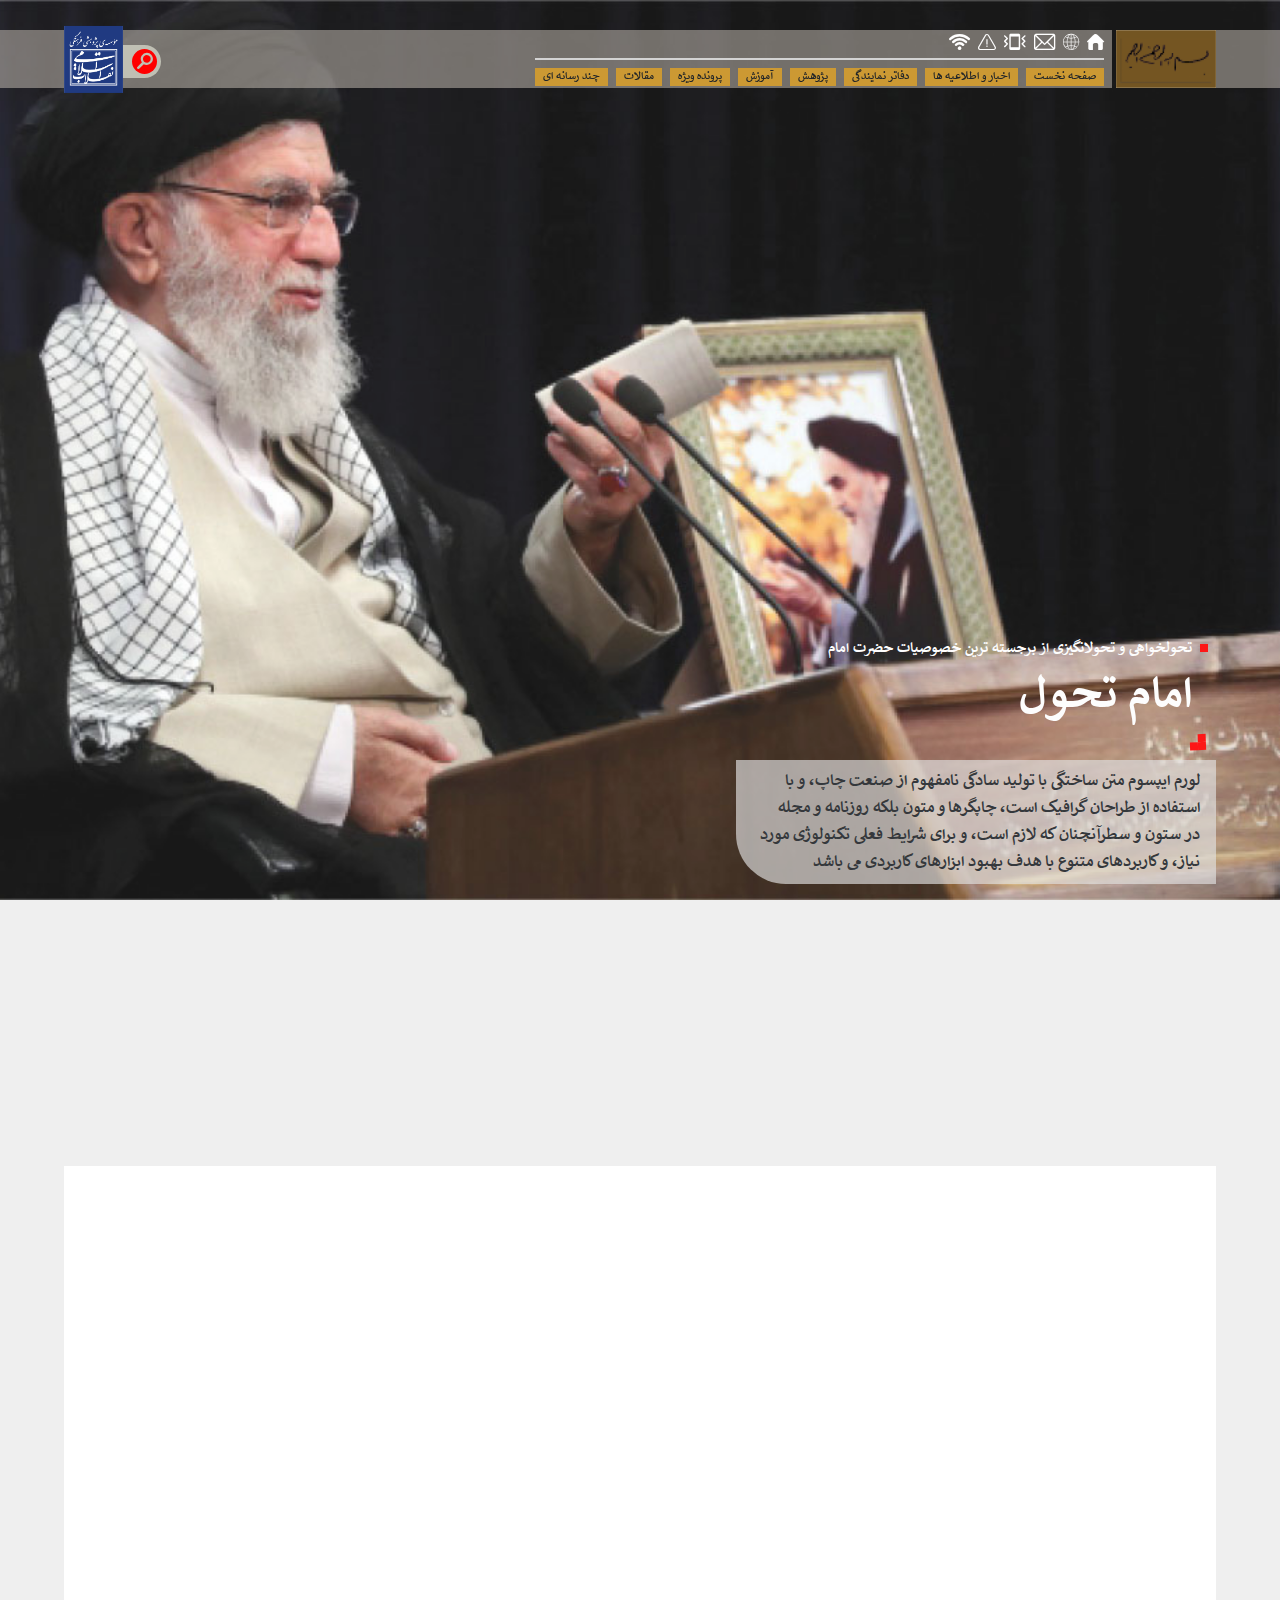
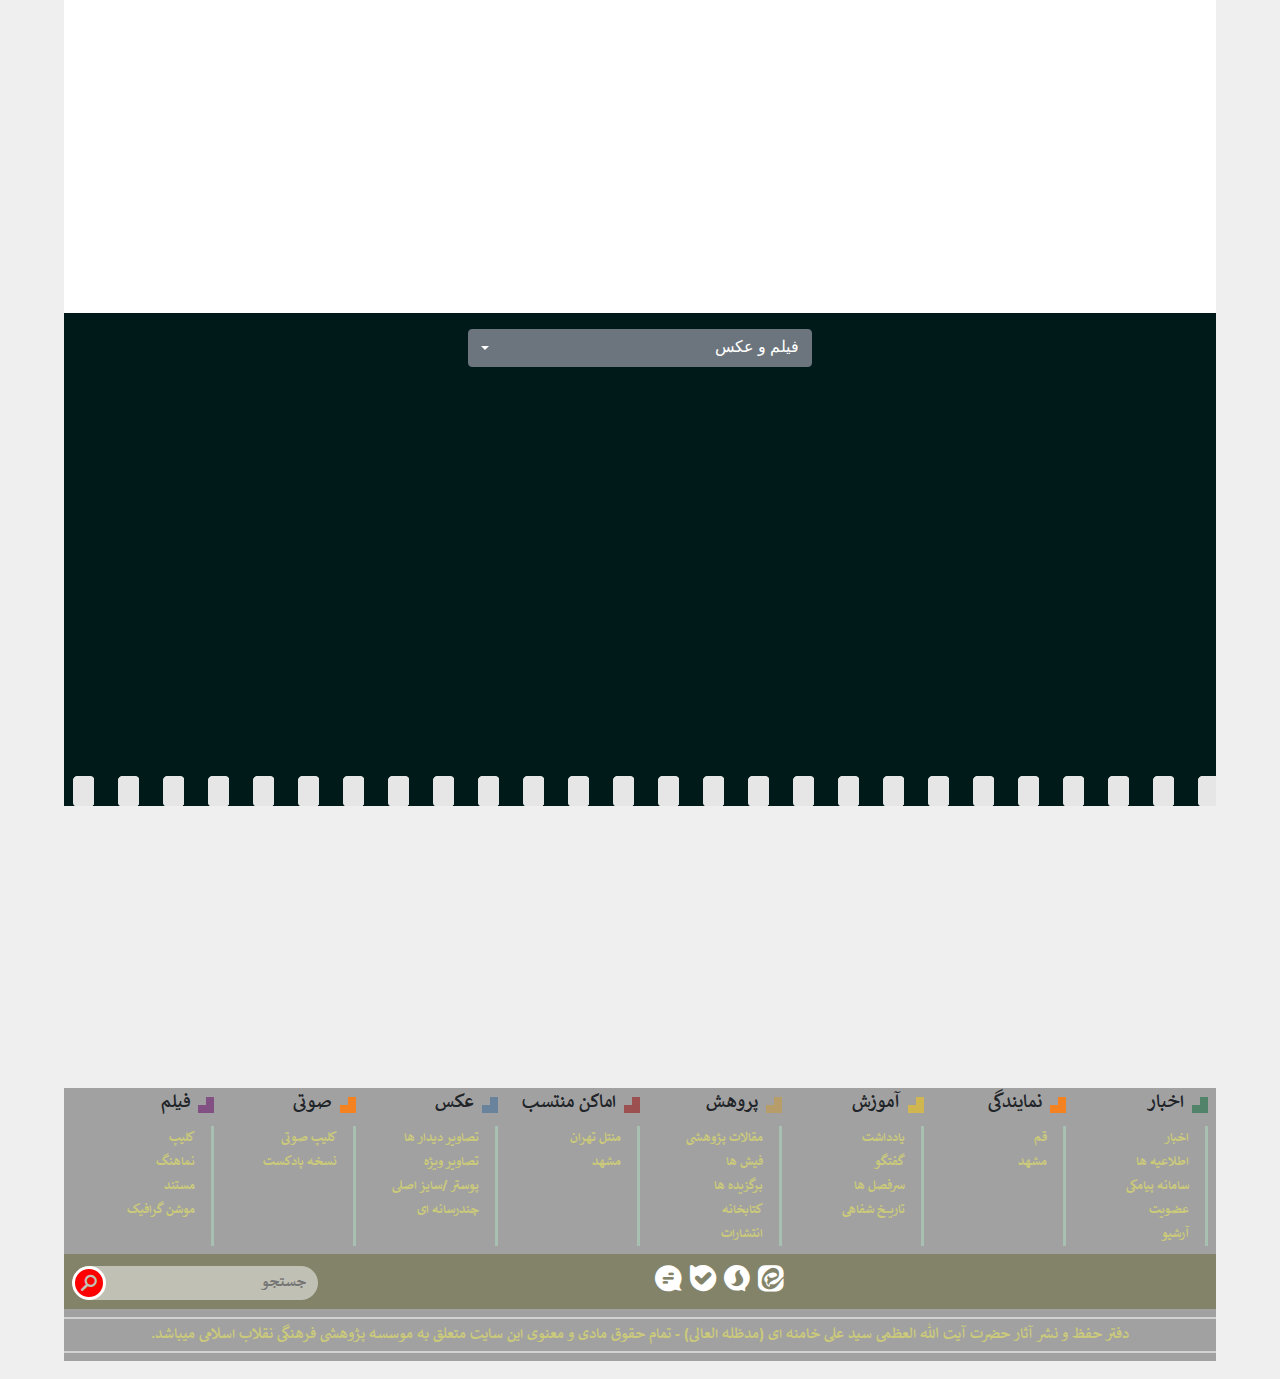
==== commit 29113517: "fix project bugs." ====
--- a/index.html
+++ b/index.html
@@ -3,7 +3,7 @@
 <head>
     <meta charset="UTF-8">
     <title>انقلاب اسلامی</title>
-    <meta name="title" content="زودمارکت | zoodmarket">
+    <meta name="title" content="انقلاب اسلامی">
     <meta name="description"
           content="">
     <meta name="keywords" content="">
@@ -12,11 +12,13 @@
     <meta name="viewport" content="width=device-width, initial-scale=1.0, maximum-scale=1.0"/>
     <meta name="language" content="Persian">
     <meta name="author" content="علی شرعیات">
-    <link rel="icon" href="assets/image/logo.png">
+    <link rel="icon" href="assets/image/left-logo.png">
     <meta name="theme-color" content="#FA4252">
     <link rel="stylesheet" type="text/css" href="assets/vendors/bootstrap/bootstrap-4.5.0-dist/css/bootstrap.min.css">
     <link rel="stylesheet" type="text/css" href="assets/css/plugins/bootstrap-rtl/bootstrap4-rtl.min.css">
+    <link rel="stylesheet" type="text/css" href="assets/vendors/flickity/css/flickity.min.css">
     <link rel="stylesheet" type="text/css" href="assets/css/plugins/animation/animate.min.css">
+    <link rel="stylesheet" type="text/css" href="assets/css/plugins/scrollbar/jquery.scrollbar.css">
     <link rel="stylesheet" type="text/css" href="assets/css/main.css">
 </head>
 <body class="rtl">
@@ -29,7 +31,7 @@
             <div class="container custom-container">
                 <div class="row">
                     <div class="logo">
-                        <img src="assets/image/besmelah.png" alt="besmelah" class="w-100">
+                        <img src="assets/image/besmelah.png" alt="besmelah" class="w-100 h-100">
                     </div>
                     <div class="head-main mr-1 d-flex align-items-center">
                         <div>
@@ -56,35 +58,49 @@
                             <div class="menu w-100 px-2">
                                 <ul class="d-inline-flex mb-0 pt-1 mt-1">
                                     <li class="ml-2 position-relative">
-                                        <a href="" class="bgc-highland px-2 d-inline-flex font-weight-bold font-size-12">صفحه نخست</a>
+                                        <a href=""
+                                           class="bgc-old-gold px-2 d-inline-flex font-weight-bold font-size-12">صفحه
+                                            نخست</a>
                                         <div class="sub-menu position-absolute bgc-white">
-                                            <a href="" class="font-size-16 font-weight-bold px-1 d-block py-1">منوی اول</a>
-                                            <a href="" class="font-size-16 font-weight-bold px-1 d-block py-1">منوی دوم</a>
-                                            <a href="" class="font-size-16 font-weight-bold px-1 d-block py-1">منوی سوم</a>
+                                            <a href="" class="font-size-16 font-weight-bold px-1 d-block py-1">منوی
+                                                اول</a>
+                                            <a href="" class="font-size-16 font-weight-bold px-1 d-block py-1">منوی
+                                                دوم</a>
+                                            <a href="" class="font-size-16 font-weight-bold px-1 d-block py-1">منوی
+                                                سوم</a>
                                         </div>
                                     </li>
                                     <li class="ml-2">
-                                        <a href="" class="bgc-william px-2 d-inline-flex font-weight-bold font-size-12">اخبار و اطلاعیه ها</a>
-                                    </li>
-                                    <li class="ml-2">
-                                        <a href="" class="bgc-periwinkle px-2 d-inline-flex font-weight-bold font-size-12">دفاتر نمایندگی</a>
+                                        <a href=""
+                                           class="bgc-old-gold px-2 d-inline-flex font-weight-bold font-size-12">اخبار و
+                                            اطلاعیه ها</a>
                                     </li>
                                     <li class="ml-2">
                                         <a href=""
-                                           class="bgc-periwinkle px-2 d-inline-flex font-weight-bold font-size-12">پژوهش</a>
+                                           class="bgc-old-gold px-2 d-inline-flex font-weight-bold font-size-12">دفاتر
+                                            نمایندگی</a>
                                     </li>
                                     <li class="ml-2">
                                         <a href=""
-                                           class="bgc-periwinkle px-2 d-inline-flex font-weight-bold font-size-12">آموزش</a>
+                                           class="bgc-old-gold px-2 d-inline-flex font-weight-bold font-size-12">پژوهش</a>
                                     </li>
                                     <li class="ml-2">
-                                        <a href="" class="bgc-periwinkle px-2 d-inline-flex font-weight-bold font-size-12">پرونده ویژه</a>
+                                        <a href=""
+                                           class="bgc-old-gold px-2 d-inline-flex font-weight-bold font-size-12">آموزش</a>
                                     </li>
                                     <li class="ml-2">
-                                        <a href="" class="bgc-periwinkle px-2 d-inline-flex font-weight-bold font-size-12">مقالات</a>
+                                        <a href=""
+                                           class="bgc-old-gold px-2 d-inline-flex font-weight-bold font-size-12">پرونده
+                                            ویژه</a>
+                                    </li>
+                                    <li class="ml-2">
+                                        <a href=""
+                                           class="bgc-old-gold px-2 d-inline-flex font-weight-bold font-size-12">مقالات</a>
                                     </li>
                                     <li class="">
-                                        <a href="" class="bgc-periwinkle px-2 d-inline-flex font-weight-bold font-size-12">چند رسانه ای</a>
+                                        <a href=""
+                                           class="bgc-old-gold px-2 d-inline-flex font-weight-bold font-size-12">چند
+                                            رسانه ای</a>
                                     </li>
                                 </ul>
                             </div>
@@ -93,16 +109,19 @@
                             <a href=""
                                class="icon-font-search font-size-16 color-mist-gray d-inline-flex bgc-red align-items-center justify-content-center"></a>
                             <div class="d-flex position-absolute search-box">
-                                <input type="search" class="font-size-16 font-weight-bold border-0 outline-none mr-2" placeholder="جستجو">
-                                <a href="#" class="icon-font-search bgc-white d-inline-flex justify-content-center align-items-center border-radius-0"></a>
+                                <input type="search" class="font-size-16 font-weight-bold border-0 outline-none mr-2"
+                                       placeholder="جستجو">
+                                <a href="#"
+                                   class="icon-font-search bgc-white d-inline-flex justify-content-center align-items-center border-radius-0"></a>
                             </div>
                         </form>
-                        <div class="left-logo mr-2">
+                        <div class="left-logo">
                             <img src="assets/image/left-logo.png" class="w-100" alt="">
                         </div>
                     </div>
                 </div>
             </div>
+            <div class="edame-right"></div>
         </div>
     </div>
     <!----------- header in s and md ----------->
@@ -112,16 +131,18 @@
             <i class="icon-font-menu font-size-20"></i>
         </div>
         <!----------- page logo in small page ----------->
-        <div class="logo">
-            <a href="#"><img src="assets/image/logo.png" alt="logo"></a>
+        <div class="logo pl-5">
+            <a href="#"><img src="assets/image/left-logo.png" alt="logo"></a>
         </div>
         <div></div>
         <form class="search-btn position-absolute bgc-mist-gray pr-1 pl-2 py-1 d-inline-flex position-relative overflow-hidden">
             <a href=""
                class="icon-font-search font-size-16 color-mist-gray d-inline-flex bgc-red align-items-center justify-content-center"></a>
             <div class="d-flex position-absolute search-box">
-                <input type="search" class="font-size-16 font-weight-bold border-0 outline-none mr-2" placeholder="جستجو">
-                <a href="#" class="icon-font-search bgc-white d-inline-flex justify-content-center align-items-center border-radius-0"></a>
+                <input type="search" class="font-size-16 font-weight-bold border-0 outline-none mr-2"
+                       placeholder="جستجو">
+                <a href="#"
+                   class="icon-font-search bgc-white d-inline-flex justify-content-center align-items-center border-radius-0"></a>
             </div>
         </form>
     </div>
@@ -164,106 +185,175 @@
     </div>
 </header>
 <main class="">
-    <div class="home-page">
-        <div class="container custom-container">
+    <a href="#"
+       class="home-page position-relative bgi-position-center bgi-no-repeat bgi-size-cover d-inline-flex w-100 hover-opacity-9"
+       style="background-image: url('assets/image/home-page-2.jpg')">
+        <div class="container custom-container position-absolute">
             <div class="row position-relative">
-
-                <img src="assets/image/home-page-2.jpg" class="w-100" alt="homepage" data-animation="fadeIn animated">
-                <div class="content position-absolute px-0 col-xl-5 col-lg-5 col-md-5 col-sm-12 col-12">
-                    <div class="title position-relative pr-4 dot-set dot-set-red border-radius-top-left-10 mr-4 mr-lg-0"  data-animation="fadeInUp animated">
-                        <h5 class="font-size-16 font-weight-bold text-white">تحولخواهی و تحولانگیزی از برجسته ترین
-                            خصوصیات حضرت امام</h5>
-                    </div>
-                    <div class="title position-relative pr-4 border-radius-top-left-10 mr-4 mr-lg-0" data-animation="fadeInUp animated">
-                        <h1 class="font-size-50 font-weight-bold text-white">امام تحول</h1>
+                <div class="content px-0 col-xl-5 col-lg-5 col-md-5 col-sm-12 col-12">
+                    <div class="title position-relative pr-4 dot-set dot-set-red border-radius-top-left-10 mr-4 mr-lg-0"
+                         data-animation="fadeInUp animated">
+                        <span class="font-size-16 font-weight-bold text-white d-inline-flex">تحولخواهی و تحولانگیزی از برجسته ترین
+                            خصوصیات حضرت امام</span>
+                    </div>
+                    <div class="title position-relative pr-4 border-radius-top-left-10 mr-4 mr-lg-0"
+                         data-animation="fadeInUp animated">
+                        <span class="font-size-50 font-weight-bold text-white d-inline-flex">امام تحول</span>
                         <div class="title-sign position-absolute bgc-red"></div>
                     </div>
-                    <p class="font-size-18 font-weight-bold text mt-5 mt-sm-4 pr-3 pl-4 py-2" data-animation="zoomIn animated">لورم ایپسوم متن ساختگی با تولید
+                    <p class="font-size-18 font-weight-bold text mt-5 mt-sm-4 pr-3 pl-4 py-2"
+                       data-animation="zoomIn animated">لورم ایپسوم متن ساختگی با تولید
                         سادگی نامفهوم از صنعت چاپ، و با استفاده از طراحان گرافیک است، چاپگرها و متون بلکه روزنامه و مجله
                         در ستون و سطرآنچنان که لازم است، و برای شرایط فعلی تکنولوژی مورد نیاز، و کاربردهای متنوع با هدف
                         بهبود ابزارهای کاربردی می باشد</p>
                 </div>
             </div>
         </div>
-    </div>
-    <div class="container custom-container" data-animation="zoomIn animated">
+    </a>
+    <!--    <div class="container custom-container" data-animation="zoomIn animated">-->
+    <!--        <div class="row">-->
+    <!--            <div class="quotes-from-professors w-100">-->
+    <!--                <ul class="w-100 d-flex flex-wrap">-->
+    <!--                    <li class="col-xl-6 col-lg-12 col-md-12 col-sm-12 col-12 pl-1 pr-0 d-flex mt-2">-->
+    <!--                        <div class="d-flex w-100 p-1 flex-wrap">-->
+    <!--                            <div class="col-xl-6 col-lg-6 col-md-6 col-sm-12 col-12 p-0 d-flex align-items-center">-->
+    <!--                                <img src="assets/image/img-1.png" class="w-100 border-radius-top-left-80">-->
+    <!--                            </div>-->
+    <!--                            <div class="content col-xl-6 col-lg-6 col-md-6 col-sm-12 col-12 pl-0 pr-0 pr-lg-2 mt-2 mt-lg-0">-->
+    <!--                                <div class="title position-relative pr-4 dot-set dot-set-red bgc-manhattan border-radius-top-left-10 mr-4 mr-lg-0">-->
+    <!--                                    <a href="" class="font-size-16 font-weight-bold">دکتر حبیب زاده:</a>-->
+    <!--                                    <div class="title-sign position-absolute bgc-old-gold"></div>-->
+    <!--                                </div>-->
+    <!--                                <h5 class="mb-1 mt-2 font-size-20 font-weight-bold">ترور سردار سلیمانی مصداق حمله-->
+    <!--                                    مسلحانه است</h5>-->
+    <!--                                <p class="mb-0 font-size-16">-->
+    <!--                                    لورم ایپسوم متن ساختگی با تولید سادگی نامفهوم از صنعت چاپ، و با استفاده از طراحان-->
+    <!--                                    گرافیک است، چاپگرها و متون بلکه روزنامه و مجله در ستون و سطرآنچنان که لازم است-->
+    <!--                                </p>-->
+    <!--                            </div>-->
+    <!--                        </div>-->
+    <!--                    </li>-->
+    <!--                    <li class="col-xl-3 col-lg-6 col-md-6 col-sm-12 col-12 px-1 d-flex mt-2">-->
+    <!--                        <div class="d-flex w-100 p-1 flex-wrap">-->
+    <!--                            <div class="col-xl-4 col-lg-6 col-md-6 col-sm-12 col-12 p-0">-->
+    <!--                                <img src="assets/image/img-2.png"-->
+    <!--                                     class="w-100 border-radius-top-left-80 d-block d-lg-none">-->
+    <!--                                <div style="background-image: url('assets/image/img-2.png')"-->
+    <!--                                     class="w-100 h-100 bgi-no-repeat bgi-position-center bgi-size-cover d-none d-lg-block"></div>-->
+    <!--                            </div>-->
+    <!--                            <div class="content col-xl-8 col-lg-6 col-md-6 col-sm-12 col-12 pl-0 pr-0 pr-lg-2 mt-2 mt-lg-0">-->
+    <!--                                <div class="title position-relative pr-4 dot-set dot-set-red bgc-sinbad border-radius-top-left-10 mr-4">-->
+    <!--                                    <a href="" class="font-size-16 font-weight-bold">رجبی دوانی</a>-->
+    <!--                                    <div class="title-sign position-absolute bgc-old-gold"></div>-->
+    <!--                                </div>-->
+    <!--                                <h5 class="mb-1 mt-2 font-size-20 font-weight-bold pr-0 pr-sm-2 pr-lg-0">ترور سردار سلیمانی مصداق حمله-->
+    <!--                                    مسلحانه است</h5>-->
+    <!--                                <p class="mb-0 font-size-16 pr-0 pr-sm-2 pr-lg-0">-->
+    <!--                                    لورم ایپسوم متن ساختگی با تولید سادگی نامفهوم از صنعت چاپ، و با استفاده از طراحان-->
+    <!--                                    گرافیک است، چاپگرها و متون بلکه روزنامه و مجله در ستون و سطرآنچنان که لازم است-->
+    <!--                                </p>-->
+    <!--                            </div>-->
+    <!--                        </div>-->
+    <!--                    </li>-->
+    <!--                    <li class="col-xl-3 col-lg-6 col-md-6 col-sm-12 col-12 pr-1 pl-0 d-flex mt-2">-->
+    <!--                        <div class="d-flex w-100 p-1 flex-wrap">-->
+    <!--                            <div class="col-xl-4 col-lg-6 col-md-6 col-sm-12 col-12 p-0">-->
+    <!--                                <img src="assets/image/img-3.png"-->
+    <!--                                     class="w-100 border-radius-top-left-80 d-block d-lg-none">-->
+    <!--                                <div style="background-image: url('assets/image/img-3.png')"-->
+    <!--                                     class="w-100 h-100 bgi-no-repeat bgi-position-center bgi-size-cover d-none d-lg-block"></div>-->
+    <!--                            </div>-->
+    <!--                            <div class="content col-xl-8 col-lg-6 col-md-6 col-sm-12 col-12 pl-0 pr-0 pr-lg-2 mt-2 mt-lg-0">-->
+    <!--                                <div class="title position-relative pr-4 dot-set dot-set-red bgc-skeptic border-radius-top-left-10 mr-4">-->
+    <!--                                    <a href="" class="font-size-16 font-weight-bold">اسماعیلی:</a>-->
+    <!--                                    <div class="title-sign position-absolute bgc-old-gold"></div>-->
+    <!--                                </div>-->
+    <!--                                <h5 class="mb-1 mt-2 font-size-20 font-weight-bold pr-0 pr-sm-2 pr-lg-0">ترور سردار سلیمانی مصداق حمله-->
+    <!--                                    مسلحانه است</h5>-->
+    <!--                                <p class="mb-0 font-size-16 pr-0 pr-sm-2 pr-lg-0">-->
+    <!--                                    لورم ایپسوم متن ساختگی با تولید سادگی نامفهوم از صنعت چاپ، و با استفاده از طراحان-->
+    <!--                                    گرافیک است، چاپگرها و متون بلکه روزنامه و مجله در ستون و سطرآنچنان که لازم است-->
+    <!--                                </p>-->
+    <!--                            </div>-->
+    <!--                        </div>-->
+    <!--                    </li>-->
+    <!--                </ul>-->
+    <!--            </div>-->
+    <!--        </div>-->
+    <!--    </div>-->
+    <div class="container custom-container slider quotes-from-professors-slider" data-animation="fadeInUp animated"
+         data-scroll-anim>
         <div class="row">
-            <div class="quotes-from-professors w-100">
-                <ul class="w-100 d-flex flex-wrap">
-                    <li class="col-xl-6 col-lg-12 col-md-12 col-sm-12 col-12 pl-1 pr-0 d-flex mt-2">
-                        <div class="d-flex w-100 p-1 flex-wrap">
-                            <div class="col-xl-6 col-lg-6 col-md-6 col-sm-12 col-12 p-0 d-flex align-items-center">
-                                <img src="assets/image/img-1.png" class="w-100 border-radius-top-left-80">
-                            </div>
-                            <div class="content col-xl-6 col-lg-6 col-md-6 col-sm-12 col-12 pl-0 pr-0 pr-lg-2 mt-2 mt-lg-0">
-                                <div class="title position-relative pr-4 dot-set dot-set-red bgc-manhattan border-radius-top-left-10 mr-4 mr-lg-0">
-                                    <a href="" class="font-size-16 font-weight-bold">دکتر حبیب زاده:</a>
-                                    <div class="title-sign position-absolute bgc-old-gold"></div>
-                                </div>
-                                <h5 class="mb-1 mt-2 font-size-20 font-weight-bold">ترور سردار سلیمانی مصداق حمله
-                                    مسلحانه است</h5>
-                                <p class="mb-0 font-size-16">
-                                    لورم ایپسوم متن ساختگی با تولید سادگی نامفهوم از صنعت چاپ، و با استفاده از طراحان
-                                    گرافیک است، چاپگرها و متون بلکه روزنامه و مجله در ستون و سطرآنچنان که لازم است
-                                </p>
-                            </div>
+            <div class="w-100 position-relative px-4 mb-3 d-flex" data-slider
+                 data-disable-number="4"
+                 data-disable-number-s="1" data-disable-number-m="4" data-disable-number-xl="4" data-items-nav="false"
+                 data-autoPlay="3000" data-pauseAutoPlayOnHover="true" data-loop="true" data-fade="false"
+                 data-cell-align="right">
+                <ul class="slider this-slider w-100">
+                    <li class="item col-xl-3 col-lg-3 col-md-4 col-sm-12 col-12 px-1">
+                        <div class="px-2 py-2">
+                            <a href="">
+                                <img class="w-100" src="assets/image/art-1.png" alt="slider-1">
+                                <span class="d-flex line-height-1 mt-2 font-weight-bold font-size-14 color-mist-gray">دکتر حبیب زاده در نشست حقوقی مطرح کرد</span>
+                                <span class="d-flex font-weight-bold font-size-18 line-height-1 mt-2">ترور سردار سلیمانی مصداق حمله مسلحانه است</span>
+                            </a>
                         </div>
                     </li>
-                    <li class="col-xl-3 col-lg-6 col-md-6 col-sm-12 col-12 px-1 d-flex mt-2">
-                        <div class="d-flex w-100 p-1 flex-wrap">
-                            <div class="col-xl-4 col-lg-6 col-md-6 col-sm-12 col-12 p-0">
-                                <img src="assets/image/img-2.png"
-                                     class="w-100 border-radius-top-left-80 d-block d-lg-none">
-                                <div style="background-image: url('assets/image/img-2.png')"
-                                     class="w-100 h-100 bgi-no-repeat bgi-position-center bgi-size-cover d-none d-lg-block"></div>
-                            </div>
-                            <div class="content col-xl-8 col-lg-6 col-md-6 col-sm-12 col-12 pl-0 pr-0 pr-lg-2 mt-2 mt-lg-0">
-                                <div class="title position-relative pr-4 dot-set dot-set-red bgc-sinbad border-radius-top-left-10 mr-4">
-                                    <a href="" class="font-size-16 font-weight-bold">رجبی دوانی</a>
-                                    <div class="title-sign position-absolute bgc-old-gold"></div>
-                                </div>
-                                <h5 class="mb-1 mt-2 font-size-20 font-weight-bold pr-0 pr-sm-2 pr-lg-0">ترور سردار سلیمانی مصداق حمله
-                                    مسلحانه است</h5>
-                                <p class="mb-0 font-size-16 pr-0 pr-sm-2 pr-lg-0">
-                                    لورم ایپسوم متن ساختگی با تولید سادگی نامفهوم از صنعت چاپ، و با استفاده از طراحان
-                                    گرافیک است، چاپگرها و متون بلکه روزنامه و مجله در ستون و سطرآنچنان که لازم است
-                                </p>
-                            </div>
+                    <li class="item col-xl-3 col-lg-3 col-md-4 col-sm-12 col-12 px-1">
+                        <div class="px-2 py-2">
+                            <a href="">
+                                <img class="w-100" src="assets/image/art-1.png" alt="slider-1">
+                                <span class="d-flex line-height-1 mt-2 font-weight-bold font-size-14 color-mist-gray">دکتر حبیب زاده در نشست حقوقی مطرح کرد</span>
+                                <span class="d-flex font-weight-bold font-size-18 line-height-1 mt-2">ترور سردار سلیمانی مصداق حمله مسلحانه است</span>
+                            </a>
                         </div>
                     </li>
-                    <li class="col-xl-3 col-lg-6 col-md-6 col-sm-12 col-12 pr-1 pl-0 d-flex mt-2">
-                        <div class="d-flex w-100 p-1 flex-wrap">
-                            <div class="col-xl-4 col-lg-6 col-md-6 col-sm-12 col-12 p-0">
-                                <img src="assets/image/img-3.png"
-                                     class="w-100 border-radius-top-left-80 d-block d-lg-none">
-                                <div style="background-image: url('assets/image/img-3.png')"
-                                     class="w-100 h-100 bgi-no-repeat bgi-position-center bgi-size-cover d-none d-lg-block"></div>
-                            </div>
-                            <div class="content col-xl-8 col-lg-6 col-md-6 col-sm-12 col-12 pl-0 pr-0 pr-lg-2 mt-2 mt-lg-0">
-                                <div class="title position-relative pr-4 dot-set dot-set-red bgc-skeptic border-radius-top-left-10 mr-4">
-                                    <a href="" class="font-size-16 font-weight-bold">اسماعیلی:</a>
-                                    <div class="title-sign position-absolute bgc-old-gold"></div>
-                                </div>
-                                <h5 class="mb-1 mt-2 font-size-20 font-weight-bold pr-0 pr-sm-2 pr-lg-0">ترور سردار سلیمانی مصداق حمله
-                                    مسلحانه است</h5>
-                                <p class="mb-0 font-size-16 pr-0 pr-sm-2 pr-lg-0">
-                                    لورم ایپسوم متن ساختگی با تولید سادگی نامفهوم از صنعت چاپ، و با استفاده از طراحان
-                                    گرافیک است، چاپگرها و متون بلکه روزنامه و مجله در ستون و سطرآنچنان که لازم است
-                                </p>
-                            </div>
+                    <li class="item col-xl-3 col-lg-3 col-md-4 col-sm-12 col-12 px-1">
+                        <div class="px-2 py-2">
+                            <a href="">
+                                <img class="w-100" src="assets/image/art-1.png" alt="slider-1">
+                                <span class="d-flex line-height-1 mt-2 font-weight-bold font-size-14 color-mist-gray">دکتر حبیب زاده در نشست حقوقی مطرح کرد</span>
+                                <span class="d-flex font-weight-bold font-size-18 line-height-1 mt-2">ترور سردار سلیمانی مصداق حمله مسلحانه است</span>
+                            </a>
+                        </div>
+                    </li>
+                    <li class="item col-xl-3 col-lg-3 col-md-4 col-sm-12 col-12 px-1">
+                        <div class="px-2 py-2">
+                            <a href="">
+                                <img class="w-100" src="assets/image/art-1.png" alt="slider-1">
+                                <span class="d-flex line-height-1 mt-2 font-weight-bold font-size-14 color-mist-gray">دکتر حبیب زاده در نشست حقوقی مطرح کرد</span>
+                                <span class="d-flex font-weight-bold font-size-18 line-height-1 mt-2">ترور سردار سلیمانی مصداق حمله مسلحانه است</span>
+                            </a>
+                        </div>
+                    </li>
+                    <li class="item col-xl-3 col-lg-3 col-md-4 col-sm-12 col-12 px-1">
+                        <div class="px-2 py-2">
+                            <a href="">
+                                <img class="w-100" src="assets/image/art-1.png" alt="slider-1">
+                                <span class="d-flex line-height-1 mt-2 font-weight-bold font-size-14 color-mist-gray">دکتر حبیب زاده در نشست حقوقی مطرح کرد</span>
+                                <span class="d-flex font-weight-bold font-size-18 line-height-1 mt-2">ترور سردار سلیمانی مصداق حمله مسلحانه است</span>
+                            </a>
                         </div>
                     </li>
                 </ul>
+                <div class="chevron chevron-left mr-2 position-absolute bgc-white-blur-5 d-flex justify-content-center align-items-center border-radius-50 cursor-pointer">
+                    <div class="title-sign bgc-sinbad"></div>
+                </div>
+                <div class="chevron chevron-right ml-2 position-absolute bgc-white-blur-5 d-flex justify-content-center align-items-center border-radius-50 cursor-pointer">
+                    <div class="title-sign bgc-sinbad"></div>
+                </div>
             </div>
         </div>
     </div>
     <div class="container custom-container">
-        <div class="row">
-            <div class="col-xl-5 col-lg-5 col-md-12 col-sm-12 col-12 mb-3 pr-lg-0" data-animation="fadeInUp animated" data-scroll-anim>
-                <div class="multimedia w-100">
+        <div class="row overflow-hidden" data-scroll-anim-parent>
+            <div class="col-xl-5 col-lg-5 col-md-12 col-sm-12 col-12 mb-3 pr-lg-0 parent-selector-anim" data-animation="fadeInRight animated">
+                <div class="multimedia w-100 parent-selector-anim" >
                     <div class="d-flex dropdown-parent w-100 justify-content-center">
                         <div class="dropdown col-md-4 col-sm-6 col-6">
-                            <button class="btn btn-secondary dropdown-toggle w-100 d-flex justify-content-between align-items-center" type="button" id="dropdownMenuButton0" data-toggle="dropdown" aria-haspopup="true" aria-expanded="false">
+                            <button class="btn btn-secondary dropdown-toggle w-100 d-flex justify-content-between align-items-center"
+                                    type="button" id="dropdownMenuButton0" data-toggle="dropdown" aria-haspopup="true"
+                                    aria-expanded="false">
                                 فیلم و عکس
                             </button>
                             <div class="dropdown-menu w-100" aria-labelledby="dropdownMenuButton">
@@ -293,9 +383,45 @@
                         </div>
                     </div>
                     <div class="content p-2 my-2">
-                        <a href="">
-                            <img src="assets/image/img-4.png" class="w-100">
-                        </a>
+                        <div class="w-100 position-relative px-0 mb-0 d-flex" data-slider
+                             data-disable-number="1"
+                             data-disable-number-s="1" data-disable-number-m="1" data-disable-number-xl="1"
+                             data-items-nav="true"
+                             data-autoPlay="3000" data-pauseAutoPlayOnHover="true" data-loop="true" data-fade="true"
+                             data-cell-align="right">
+                            <ul class="slider this-slider w-100 mb-0">
+                                <li class="item col-xl-12 px-0">
+                                    <div class="px-0 py-0 position-relative">
+                                        <a href="">
+                                            <img class="w-100" src="assets/image/img-4.png" alt="slider-1">
+                                            <div class="show-text position-absolute py-2 px-2 bgc-black">
+                                                <span class="d-flex font-weight-bold font-size-18 color-mist-gray">سخه‌ی عربی و به‌روزرسانی شده کتاب «فلسطین از دیدگاه حضرت آیت‌الله خامنه‌ای» تحت عنوان «قضیة فلسطین»</span>
+                                            </div>
+                                        </a>
+                                    </div>
+                                </li>
+                                <li class="item col-xl-12 px-0">
+                                    <div class="px-0 py-0 position-relative">
+                                        <a href="">
+                                            <img class="w-100" src="assets/image/img-5.png" alt="slider-1">
+                                            <div class="show-text position-absolute py-2 px-2 bgc-black">
+                                                <span class="d-flex font-weight-bold font-size-18 color-mist-gray">سخه‌ی عربی و به‌روزرسانی شده کتاب «فلسطین از دیدگاه حضرت آیت‌الله خامنه‌ای» تحت عنوان «قضیة فلسطین»</span>
+                                            </div>
+                                        </a>
+                                    </div>
+                                </li>
+                                <li class="item col-xl-12 px-0">
+                                    <div class="px-0 py-0 position-relative">
+                                        <a href="">
+                                            <img class="w-100" src="assets/image/img-6.png" alt="slider-1">
+                                            <div class="show-text position-absolute py-2 px-2 bgc-black">
+                                                <span class="d-flex font-weight-bold font-size-18 color-mist-gray">سخه‌ی عربی و به‌روزرسانی شده کتاب «فلسطین از دیدگاه حضرت آیت‌الله خامنه‌ای» تحت عنوان «قضیة فلسطین»</span>
+                                            </div>
+                                        </a>
+                                    </div>
+                                </li>
+                            </ul>
+                        </div>
                     </div>
                 </div>
                 <div class="interviews-conversations w-100">
@@ -312,7 +438,9 @@
                                     </div>
                                     <div class="item-content position-absolute pb-2">
                                         <div class="title-mark title-mark-left position-relative  bgc-old-gold-2 py-1 pr-3 d-flex align-items-center">
-                                            <a href="http://enghelab.khamenei.ir/shownews.php?idnews=500" class="font-size-12 mb-0 font-weight-bold">اندیشه‌ مقاومت ره‌توشه‌ ای برای‌ مبلغان‌ فرهنگی</a>
+                                            <a href="http://enghelab.khamenei.ir/shownews.php?idnews=500"
+                                               class="font-size-12 mb-0 font-weight-bold">اندیشه‌ مقاومت ره‌توشه‌ ای
+                                                برای‌ مبلغان‌ فرهنگی</a>
                                         </div>
                                         <span class="dot-set dot-set-red position-relative pr-4 font-weight-bold font-size-14">
                                                 در گفتگو با حجت الاسلام صلح میرزایی
@@ -323,7 +451,9 @@
                             <li class="col-xl-6 col-lg-6 col-md-6 col-sm-12 col-12 pr-2 pr-md-0 d-flex flex-column justify-content-center">
                                 <div class="position-relative d-flex flex-wrap">
                                     <div class="title-mark title-mark-right position-absolute title-mark-right-before-nobel-1 bgc-bison-hide py-1 pr-3 d-flex align-items-center">
-                                        <a href="http://enghelab.khamenei.ir/shownews.php?idnews=137" class="font-weight-bold font-size-12 mb-0">حدیث ولایت 68" کتابی در تراز انقلاب و میراثی</a>
+                                        <a href="http://enghelab.khamenei.ir/shownews.php?idnews=137"
+                                           class="font-weight-bold font-size-12 mb-0">حدیث ولایت 68" کتابی در تراز
+                                            انقلاب و میراثی</a>
                                     </div>
                                     <div class="item-content col-xl-7 col-lg-7 col-md-7 col-sm-12 col-12 pb-2 pb-md-4 px-0 order-2 order-md-0">
                                         <p class="position-relative font-weight-bold font-size-12 pb-0 mb-0 mb-md-3 pt-2 pt-md-0">
@@ -337,7 +467,9 @@
                                 </div>
                                 <div class="position-relative d-flex flex-wrap mt-2">
                                     <div class="title-mark title-mark-right position-absolute title-mark-right-before-nobel-1 bgc-bison-hide py-1 pr-3 d-flex align-items-center">
-                                        <a href="http://enghelab.khamenei.ir/shownews.php?idnews=235" class="font-weight-bold font-size-12 mb-0">حدیث ولایت 68" کتابی در تراز انقلاب و میراثی</a>
+                                        <a href="http://enghelab.khamenei.ir/shownews.php?idnews=235"
+                                           class="font-weight-bold font-size-12 mb-0">حدیث ولایت 68" کتابی در تراز
+                                            انقلاب و میراثی</a>
                                     </div>
                                     <div class="item-content col-xl-7 col-lg-7 col-md-7 col-sm-12 col-12 pb-2 pb-md-4 px-0 order-2 order-md-0">
                                         <p class="position-relative font-weight-bold font-size-12 pb-0 mb-0 mb-md-3 pt-2 pt-md-0">
@@ -354,131 +486,265 @@
                     </div>
                 </div>
             </div>
-            <div class="col-xl-4 col-lg-4 col-md-6 col-sm-12 col-12" data-animation="fadeInUp animated" data-scroll-anim>
-                <div class="last-news">
+            <div class="col-xl-4 col-lg-4 col-md-6 col-sm-12 col-12" >
+                <div class="last-news parent-selector-anim" data-animation="fadeInDown animated">
                     <div class="title position-relative pl-4 dot-set dot-set-left dot-set-ecstasy bgc-mercury-1 border-radius-top-right-10 text-left">
                         <a href="" class="font-size-22 font-weight-bold">آخرین اخبار</a>
                     </div>
-                    <div class="content p-2 mt-2">
-                        <ul class="mb-0 p-1">
-                            <li class="dot-set dot-set-ecstasy pr-4 position-relative">
-                                <a href="" class="font-size-16 d-flex">حجت‌الاسلام خسروپناه: بیانیه گام دوم انقلاب ناظر به عینیت‌بخشی آرمان های انقلاب است</a>
-                            </li>
-                            <li class="dot-set dot-set-ecstasy pr-4 position-relative">
-                                <a href="" class="font-size-16 d-flex">اهمیتی که بحث مهدویت دارد، بحث توحید ندارد</a>
-                            </li>
-                            <li class="dot-set dot-set-ecstasy pr-4 position-relative">
-                                <a href="" class="font-size-16 d-flex">انتشار بیش از 50 تقریظ رهبر انقلاب بر کتاب‌های دفاع مقدس</a>
-                            </li>
-                            <li class="dot-set dot-set-ecstasy pr-4 position-relative">
-                                <a href="" class="font-size-16 d-flex">دکتر حبیب‌زاده: ترور سردار سلیمانی مصداق حمله مسلحانه است</a>
-                            </li>
-                            <li class="dot-set dot-set-ecstasy pr-4 position-relative">
-                                <a href="" class="font-size-16 d-flex">رجبی‌دوانی: عملکرد رهبر انقلاب در فتنه ۸۸ منطبق بر سیره امیرالمومنین(ع) در جنگ جمل می‌باشد</a>
-                            </li>
-                            <li class="dot-set dot-set-ecstasy pr-4 position-relative">
-                                <a href="" class="font-size-16 d-flex">اسماعیلی: کارآمدی و رأی مردم ، ملازم مشروعیت ولی فقیه</a>
-                            </li>
-                            <li class="dot-set dot-set-ecstasy pr-4 position-relative">
-                                <a href="" class="font-size-16 d-flex">حجت‌الاسلام‌والمسلمین‌مبلغی: یکی از روش‌های رهبری در تبیین مبحث غنا، کشف گفتمان روایی است</a>
-                            </li>
-                            <li class="dot-set dot-set-ecstasy pr-4 position-relative">
-                                <a href="" class="font-size-16 d-flex">نظام‌ جمهوری‌ اسلامی ، محصول جامع‌نگری به سیره ائمه‌معصومین است</a>
-                            </li>
-                            <li class="dot-set dot-set-ecstasy pr-4 position-relative">
-                                <a href="" class="font-size-16 d-flex">نشست «بررسی وجوه و مفاهیم نوآورانه بیانیه گام دوم انقلاب اسلامی»</a>
-                            </li>
-                            <li class="dot-set dot-set-ecstasy pr-4 position-relative">
-                                <a href="" class="font-size-16 d-flex">گزارش تصویری/ جلسه نقد کتاب «اندیشه سیاسی حضرت آیت‌الله خامنه‌ای»</a>
-                            </li>
-                            <li class="dot-set dot-set-ecstasy pr-4 position-relative">
-                                <a href="" class="font-size-16 d-flex">فیلم/ دومین نشست «روش‌شناسی اجتهادیِ رهبر معظّم انقلاب»</a>
-                            </li>
-                        </ul>
-                    </div>
-                </div>
-                <div class="other-media mt-2">
+                    <div data-scrollbar class="scrollbar-inner pl-4 pt-2">
+                        <div class="content">
+                            <ul class="mb-0 p-1">
+                                <li class="dot-set dot-set-ecstasy pr-4 position-relative">
+                                    <a href="" class="font-size-16 d-flex">حجت‌الاسلام خسروپناه: بیانیه گام دوم انقلاب
+                                        ناظر به عینیت‌بخشی آرمان های انقلاب است</a>
+                                </li>
+                                <li class="dot-set dot-set-ecstasy pr-4 position-relative">
+                                    <a href="" class="font-size-16 d-flex">اهمیتی که بحث مهدویت دارد، بحث توحید
+                                        ندارد</a>
+                                </li>
+                                <li class="dot-set dot-set-ecstasy pr-4 position-relative">
+                                    <a href="" class="font-size-16 d-flex">انتشار بیش از 50 تقریظ رهبر انقلاب بر
+                                        کتاب‌های دفاع مقدس</a>
+                                </li>
+                                <li class="dot-set dot-set-ecstasy pr-4 position-relative">
+                                    <a href="" class="font-size-16 d-flex">حجت‌الاسلام خسروپناه: بیانیه گام دوم انقلاب
+                                        ناظر به عینیت‌بخشی آرمان های انقلاب است</a>
+                                </li>
+                                <li class="dot-set dot-set-ecstasy pr-4 position-relative">
+                                    <a href="" class="font-size-16 d-flex">اهمیتی که بحث مهدویت دارد، بحث توحید
+                                        ندارد</a>
+                                </li>
+                                <li class="dot-set dot-set-ecstasy pr-4 position-relative">
+                                    <a href="" class="font-size-16 d-flex">انتشار بیش از 50 تقریظ رهبر انقلاب بر
+                                        کتاب‌های دفاع مقدس</a>
+                                </li>
+                                <li class="dot-set dot-set-ecstasy pr-4 position-relative">
+                                    <a href="" class="font-size-16 d-flex">دکتر حبیب‌زاده: ترور سردار سلیمانی مصداق حمله
+                                        مسلحانه است</a>
+                                </li>
+                                <li class="dot-set dot-set-ecstasy pr-4 position-relative">
+                                    <a href="" class="font-size-16 d-flex">رجبی‌دوانی: عملکرد رهبر انقلاب در فتنه ۸۸
+                                        منطبق بر سیره امیرالمومنین(ع) در جنگ جمل می‌باشد</a>
+                                </li>
+                                <li class="dot-set dot-set-ecstasy pr-4 position-relative">
+                                    <a href="" class="font-size-16 d-flex">اسماعیلی: کارآمدی و رأی مردم ، ملازم مشروعیت
+                                        ولی فقیه</a>
+                                </li>
+                                <li class="dot-set dot-set-ecstasy pr-4 position-relative">
+                                    <a href="" class="font-size-16 d-flex">حجت‌الاسلام‌والمسلمین‌مبلغی: یکی از روش‌های
+                                        رهبری در تبیین مبحث غنا، کشف گفتمان روایی است</a>
+                                </li>
+                                <li class="dot-set dot-set-ecstasy pr-4 position-relative">
+                                    <a href="" class="font-size-16 d-flex">نظام‌ جمهوری‌ اسلامی ، محصول جامع‌نگری به
+                                        سیره ائمه‌معصومین است</a>
+                                </li>
+                                <li class="dot-set dot-set-ecstasy pr-4 position-relative">
+                                    <a href="" class="font-size-16 d-flex">نشست «بررسی وجوه و مفاهیم نوآورانه بیانیه گام
+                                        دوم انقلاب اسلامی»</a>
+                                </li>
+                                <li class="dot-set dot-set-ecstasy pr-4 position-relative">
+                                    <a href="" class="font-size-16 d-flex">گزارش تصویری/ جلسه نقد کتاب «اندیشه سیاسی
+                                        حضرت آیت‌الله خامنه‌ای»</a>
+                                </li>
+                                <li class="dot-set dot-set-ecstasy pr-4 position-relative">
+                                    <a href="" class="font-size-16 d-flex">فیلم/ دومین نشست «روش‌شناسی اجتهادیِ رهبر
+                                        معظّم انقلاب»</a>
+                                </li>
+                                <li class="dot-set dot-set-ecstasy pr-4 position-relative">
+                                    <a href="" class="font-size-16 d-flex">اسماعیلی: کارآمدی و رأی مردم ، ملازم مشروعیت
+                                        ولی فقیه</a>
+                                </li>
+                                <li class="dot-set dot-set-ecstasy pr-4 position-relative">
+                                    <a href="" class="font-size-16 d-flex">حجت‌الاسلام‌والمسلمین‌مبلغی: یکی از روش‌های
+                                        رهبری در تبیین مبحث غنا، کشف گفتمان روایی است</a>
+                                </li>
+                                <li class="dot-set dot-set-ecstasy pr-4 position-relative">
+                                    <a href="" class="font-size-16 d-flex">نظام‌ جمهوری‌ اسلامی ، محصول جامع‌نگری به
+                                        سیره ائمه‌معصومین است</a>
+                                </li>
+                                <li class="dot-set dot-set-ecstasy pr-4 position-relative">
+                                    <a href="" class="font-size-16 d-flex">نشست «بررسی وجوه و مفاهیم نوآورانه بیانیه گام
+                                        دوم انقلاب اسلامی»</a>
+                                </li>
+                                <li class="dot-set dot-set-ecstasy pr-4 position-relative">
+                                    <a href="" class="font-size-16 d-flex">گزارش تصویری/ جلسه نقد کتاب «اندیشه سیاسی
+                                        حضرت آیت‌الله خامنه‌ای»</a>
+                                </li>
+                                <li class="dot-set dot-set-ecstasy pr-4 position-relative">
+                                    <a href="" class="font-size-16 d-flex">فیلم/ دومین نشست «روش‌شناسی اجتهادیِ رهبر
+                                        معظّم انقلاب»</a>
+                                </li>
+                                <li class="dot-set dot-set-ecstasy pr-4 position-relative">
+                                    <a href="" class="font-size-16 d-flex">اسماعیلی: کارآمدی و رأی مردم ، ملازم مشروعیت
+                                        ولی فقیه</a>
+                                </li>
+                                <li class="dot-set dot-set-ecstasy pr-4 position-relative">
+                                    <a href="" class="font-size-16 d-flex">حجت‌الاسلام‌والمسلمین‌مبلغی: یکی از روش‌های
+                                        رهبری در تبیین مبحث غنا، کشف گفتمان روایی است</a>
+                                </li>
+                                <li class="dot-set dot-set-ecstasy pr-4 position-relative">
+                                    <a href="" class="font-size-16 d-flex">نظام‌ جمهوری‌ اسلامی ، محصول جامع‌نگری به
+                                        سیره ائمه‌معصومین است</a>
+                                </li>
+                                <li class="dot-set dot-set-ecstasy pr-4 position-relative">
+                                    <a href="" class="font-size-16 d-flex">نشست «بررسی وجوه و مفاهیم نوآورانه بیانیه گام
+                                        دوم انقلاب اسلامی»</a>
+                                </li>
+                                <li class="dot-set dot-set-ecstasy pr-4 position-relative">
+                                    <a href="" class="font-size-16 d-flex">گزارش تصویری/ جلسه نقد کتاب «اندیشه سیاسی
+                                        حضرت آیت‌الله خامنه‌ای»</a>
+                                </li>
+                                <li class="dot-set dot-set-ecstasy pr-4 position-relative">
+                                    <a href="" class="font-size-16 d-flex">فیلم/ دومین نشست «روش‌شناسی اجتهادیِ رهبر
+                                        معظّم انقلاب»</a>
+                                </li>
+                            </ul>
+                        </div>
+                    </div>
+                </div>
+                <div class="other-media mt-2 parent-selector-anim" data-animation="fadeInUp animated">
                     <div class="title position-relative pl-4 dot-set dot-set-left dot-set-ecstasy bgc-malta border-radius-top-right-10 text-left ml-4">
                         <a href="" class="font-size-22 font-weight-bold">دیگر رسانه ها</a>
                         <div class="title-sign title-sign-left position-absolute bgc-ecstasy"></div>
                     </div>
-                    <div class="content p-2 mt-2">
-                        <ul class="mb-0">
-                            <li class="dot-set dot-set-ecstasy pr-4 position-relative bgc-iron-2">
-                                <a href="" class="font-size-16">همایش بین المللی نظریه انتظار در اندیشه آیت الله العظمی خامنه‌ای</a>
-                            </li>
-                            <li class="dot-set dot-set-ecstasy pr-4 position-relative bgc-iron-2">
-                                <a href="" class="font-size-16">همایش بین المللی «نظریه انتظار در اندیشه حضرت آیت الله العظمی خامنه ای» برگزار می شود</a>
-                            </li>
-                            <li class="dot-set dot-set-ecstasy pr-4 position-relative bgc-iron-2">
-                                <a href="" class="font-size-16">استکبارستیزی موضوع محوری بیانیه گام دوم انقلاب</a>
-                            </li>
-                            <li class="dot-set dot-set-ecstasy pr-4 position-relative bgc-iron-2">
-                                <a href="" class="font-size-16">اجرای بیانیه گام دوم انقلاب شرایط را عوض می کند</a>
-                            </li>
-                        </ul>
+                    <div data-scrollbar class="scrollbar-inner pl-4 pt-2">
+                        <div class="content">
+                            <ul class="mb-0">
+                                <li class="dot-set dot-set-ecstasy pr-4 position-relative bgc-iron-2">
+                                    <a href="" class="font-size-16">همایش بین المللی نظریه انتظار در اندیشه آیت الله
+                                        العظمی خامنه‌ای</a>
+                                </li>
+                                <li class="dot-set dot-set-ecstasy pr-4 position-relative bgc-iron-2">
+                                    <a href="" class="font-size-16">همایش بین المللی «نظریه انتظار در اندیشه حضرت آیت
+                                        الله العظمی خامنه ای» برگزار می شود</a>
+                                </li>
+                                <li class="dot-set dot-set-ecstasy pr-4 position-relative bgc-iron-2">
+                                    <a href="" class="font-size-16">استکبارستیزی موضوع محوری بیانیه گام دوم انقلاب</a>
+                                </li>
+                                <li class="dot-set dot-set-ecstasy pr-4 position-relative bgc-iron-2">
+                                    <a href="" class="font-size-16">اجرای بیانیه گام دوم انقلاب شرایط را عوض می کند</a>
+                                </li>
+                                <li class="dot-set dot-set-ecstasy pr-4 position-relative bgc-iron-2">
+                                    <a href="" class="font-size-16">همایش بین المللی نظریه انتظار در اندیشه آیت الله
+                                        العظمی خامنه‌ای</a>
+                                </li>
+                                <li class="dot-set dot-set-ecstasy pr-4 position-relative bgc-iron-2">
+                                    <a href="" class="font-size-16">همایش بین المللی «نظریه انتظار در اندیشه حضرت آیت
+                                        الله العظمی خامنه ای» برگزار می شود</a>
+                                </li>
+                                <li class="dot-set dot-set-ecstasy pr-4 position-relative bgc-iron-2">
+                                    <a href="" class="font-size-16">استکبارستیزی موضوع محوری بیانیه گام دوم انقلاب</a>
+                                </li>
+                                <li class="dot-set dot-set-ecstasy pr-4 position-relative bgc-iron-2">
+                                    <a href="" class="font-size-16">اجرای بیانیه گام دوم انقلاب شرایط را عوض می کند</a>
+                                </li>
+                                <li class="dot-set dot-set-ecstasy pr-4 position-relative bgc-iron-2">
+                                    <a href="" class="font-size-16">همایش بین المللی نظریه انتظار در اندیشه آیت الله
+                                        العظمی خامنه‌ای</a>
+                                </li>
+                                <li class="dot-set dot-set-ecstasy pr-4 position-relative bgc-iron-2">
+                                    <a href="" class="font-size-16">همایش بین المللی «نظریه انتظار در اندیشه حضرت آیت
+                                        الله العظمی خامنه ای» برگزار می شود</a>
+                                </li>
+                                <li class="dot-set dot-set-ecstasy pr-4 position-relative bgc-iron-2">
+                                    <a href="" class="font-size-16">استکبارستیزی موضوع محوری بیانیه گام دوم انقلاب</a>
+                                </li>
+                                <li class="dot-set dot-set-ecstasy pr-4 position-relative bgc-iron-2">
+                                    <a href="" class="font-size-16">اجرای بیانیه گام دوم انقلاب شرایط را عوض می کند</a>
+                                </li>
+                            </ul>
+                        </div>
                     </div>
                 </div>
             </div>
-            <div class="col-xl-3 col-lg-3 col-md-6 col-sm-12 col-12 pr-md-1 pl-lg-0 mb-4" data-animation="fadeInUp animated" data-scroll-anim>
+            <div class="col-xl-3 col-lg-3 col-md-6 col-sm-12 col-12 pr-md-1 pl-lg-0 mb-4 mt-4 mt-md-0 parent-selector-anim" data-animation="fadeInLeft animated">
                 <div class="new-releases">
                     <div class="title position-relative pl-4 dot-set dot-set-ecstasy bgc-mercury-1 border-radius-top-left-10 pr-4 mr-4">
                         <a href="" class="font-size-22 font-weight-bold">تازه های نشر</a>
                         <div class="title-sign position-absolute bgc-ecstasy"></div>
                     </div>
-                    <div class="content p-2 mt-2">
-                        <img src="assets/image/img-8.png" alt="img" class="w-100">
-                        <p class="my-1 font-size-12">سخه‌ی عربی و به‌روزرسانی شده کتاب «فلسطین از دیدگاه حضرت آیت‌الله خامنه‌ای» تحت عنوان «قضیة فلسطین» توسط انتشارات انقلاب اسلامی منتشر و روانه‌ی بازار کتاب جهان عرب شد.
-                            این کتاب 760 صفحه‌ای که با همت معاونت بین‌الملل مؤسسه پژوهشی فرهنگی انقلاب اسلامی، در هشت بخش تنظیم شده است، بیانگر منظومه فکری رهبر معظم انقلاب اسلامی در فلسطین و مبارزه با رژیم اشغالگر قدس می‌باشد.</p>
-                        <ul class="bgc-mercury-1 py-3 ml-4 pr-3 mb-0">
-                            <li class="position-relative mb-2">
-                                <div class="title-sign position-absolute bgc-red"></div>
-                                <div class="title-mark title-mark-right position-relative bgc-sinbad title-mark-right-before-nobel-1 py-1 pr-3 d-flex align-items-center">
-                                    <h6 class="font-size-16 mb-0"> آستانه‌ی نیمه‌ خرداد مجموعه شش جلدی «ره،رهرو،رهبر» منتشر ش</h6>
-                                </div>
-                            </li>
-                            <li class="position-relative mb-2">
-                                <div class="title-sign position-absolute bgc-red"></div>
-                                <div class="title-mark title-mark-right position-relative bgc-sinbad title-mark-right-before-nobel-1 py-1 pr-3 d-flex align-items-center">
-                                    <h6 class="font-size-16 mb-0">کتاب عکس «خاتم سلیمانی» منتشر شد</h6>
-                                </div>
-                            </li>
-                            <li class="position-relative mb-2">
-                                <div class="title-sign position-absolute bgc-red"></div>
-                                <div class="title-mark title-mark-right position-relative bgc-sinbad title-mark-right-before-nobel-1 py-1 pr-3 d-flex align-items-center">
-                                    <h6 class="font-size-16 mb-0">نشریه‌ی مسیر 1 - «معادله نصر»</h6>
-                                </div>
-                            </li>
-                            <li class="position-relative mb-2">
-                                <div class="title-sign position-absolute bgc-red"></div>
-                                <div class="title-mark title-mark-right position-relative bgc-sinbad title-mark-right-before-nobel-1 py-1 pr-3 d-flex align-items-center">
-                                    <h6 class="font-size-16 mb-0">انتشار مجموعه‌بیانات رهبرانقلاب در موضوع مقاومت</h6>
-                                </div>
-                            </li>
-                            <li class="position-relative mb-2">
-                                <div class="title-sign position-absolute bgc-red"></div>
-                                <div class="title-mark title-mark-right position-relative bgc-sinbad title-mark-right-before-nobel-1 py-1 pr-3 d-flex align-items-center">
-                                    <h6 class="font-size-16 mb-0">در آستانه‌ی نیمه‌ خرداد مجموعه شش جلدی «ره،رهرو،رهبر» منتشر شد</h6>
-                                </div>
-                            </li>
-                            <li class="position-relative mb-2">
-                                <div class="title-sign position-absolute bgc-red"></div>
-                                <div class="title-mark title-mark-right position-relative bgc-sinbad title-mark-right-before-nobel-1 py-1 pr-3 d-flex align-items-center">
-                                    <h6 class="font-size-16 mb-0">اگر بیشتر نیاز شد تکرار موارد بالا</h6>
-                                </div>
-                            </li>
-                        </ul>
+                    <div class="content p-2 mt-2 article">
+                        <div class="img-hover">
+                            <img src="assets/image/img-8.png" alt="img" class="w-100">
+                        </div>
+                        <div class="dot-set dot-set-ecstasy pr-3 mt-1 text-title position-relative">
+                            <a href="" class="font-size-20">همایش بین المللی نظریه انتظار در اندیشه آیت الله
+                                العظمی خامنه&zwnj;ای</a>
+                        </div>
+                        <p class="my-1 font-size-12">سخه‌ی عربی و به‌روزرسانی شده کتاب «فلسطین از دیدگاه حضرت آیت‌الله
+                            خامنه‌ای» تحت عنوان «قضیة فلسطین» توسط انتشارات انقلاب اسلامی منتشر و روانه‌ی بازار کتاب
+                            جهان عرب شد.
+                            این کتاب 760 صفحه‌ای که با همت معاونت بین‌الملل مؤسسه پژوهشی فرهنگی انقلاب اسلامی، در هشت
+                            بخش تنظیم شده است، بیانگر منظومه فکری رهبر معظم انقلاب اسلامی در فلسطین و مبارزه با رژیم
+                            اشغالگر قدس می‌باشد.</p>
+<!--                        <ul class="bgc-mercury-1 py-3 ml-4 pr-3 mb-0 ">-->
+<!--                            <li class="position-relative mb-2">-->
+<!--                                <div class="title-sign position-absolute bgc-red"></div>-->
+<!--                                <div class="title-mark title-mark-right position-relative bgc-sinbad title-mark-right-before-nobel-1 py-1 pr-3 d-flex align-items-center">-->
+<!--                                    <h6 class="font-size-16 mb-0"> آستانه‌ی نیمه‌ خرداد مجموعه شش جلدی «ره،رهرو،رهبر»-->
+<!--                                        منتشر ش</h6>-->
+<!--                                </div>-->
+<!--                            </li>-->
+<!--                            <li class="position-relative mb-2">-->
+<!--                                <div class="title-sign position-absolute bgc-red"></div>-->
+<!--                                <div class="title-mark title-mark-right position-relative bgc-sinbad title-mark-right-before-nobel-1 py-1 pr-3 d-flex align-items-center">-->
+<!--                                    <h6 class="font-size-16 mb-0">کتاب عکس «خاتم سلیمانی» منتشر شد</h6>-->
+<!--                                </div>-->
+<!--                            </li>-->
+<!--                            <li class="position-relative mb-2">-->
+<!--                                <div class="title-sign position-absolute bgc-red"></div>-->
+<!--                                <div class="title-mark title-mark-right position-relative bgc-sinbad title-mark-right-before-nobel-1 py-1 pr-3 d-flex align-items-center">-->
+<!--                                    <h6 class="font-size-16 mb-0">نشریه‌ی مسیر 1 - «معادله نصر»</h6>-->
+<!--                                </div>-->
+<!--                            </li>-->
+<!--                            <li class="position-relative mb-2">-->
+<!--                                <div class="title-sign position-absolute bgc-red"></div>-->
+<!--                                <div class="title-mark title-mark-right position-relative bgc-sinbad title-mark-right-before-nobel-1 py-1 pr-3 d-flex align-items-center">-->
+<!--                                    <h6 class="font-size-16 mb-0">انتشار مجموعه‌بیانات رهبرانقلاب در موضوع مقاومت</h6>-->
+<!--                                </div>-->
+<!--                            </li>-->
+<!--                            <li class="position-relative mb-2">-->
+<!--                                <div class="title-sign position-absolute bgc-red"></div>-->
+<!--                                <div class="title-mark title-mark-right position-relative bgc-sinbad title-mark-right-before-nobel-1 py-1 pr-3 d-flex align-items-center">-->
+<!--                                    <h6 class="font-size-16 mb-0">در آستانه‌ی نیمه‌ خرداد مجموعه شش جلدی «ره،رهرو،رهبر»-->
+<!--                                        منتشر شد</h6>-->
+<!--                                </div>-->
+<!--                            </li>-->
+<!--                            <li class="position-relative mb-2">-->
+<!--                                <div class="title-sign position-absolute bgc-red"></div>-->
+<!--                                <div class="title-mark title-mark-right position-relative bgc-sinbad title-mark-right-before-nobel-1 py-1 pr-3 d-flex align-items-center">-->
+<!--                                    <h6 class="font-size-16 mb-0">اگر بیشتر نیاز شد تکرار موارد بالا</h6>-->
+<!--                                </div>-->
+<!--                            </li>-->
+<!--                        </ul>-->
+
+                        <div class="sidebar">
+                            <div class="box-sidebar">
+                                <ul class="mb-0 mt-3 ml-4 bgc-mercury-1 py-3 pr-2">
+                                    <li class="p-2 pr-4 bgc-sinbad mb-3 quick-item position-relative py-1 title-mark title-mark-right title-mark-right-before-nobel-1">
+                                        <a href="#" style="background-image: url('assets/image/img-6.png')" class="img img-hover bgi-size-cover bgi-position-center bgi-no-repeat position-absolute hover-opacity-1-unit"></a>
+                                        <a href="#" class="font-weight-bold font-size-12 mr-3 d-inline-flex">نظام حقوقی مانند یک مجموعه زنده است اما اصالحیه های آن را به موجودی عجیب و غریب مبدل میکند</a>
+                                    </li>
+                                    <li class="p-2 pr-4 bgc-sinbad quick-item position-relative py-1 mb-2 title-mark title-mark-right title-mark-right-before-nobel-1">
+                                        <a href="#" style="background-image: url('assets/image/img-7.png')" class="img img-hover bgi-size-cover bgi-position-center bgi-no-repeat position-absolute hover-opacity-1-unit"></a>
+                                        <a href="#" class="font-weight-bold font-size-12 mr-3 d-inline-flex">نظام حقوقی مانند یک مجموعه زنده است اما اصالحیه های آن را به موجودی عجیب و غریب مبدل میکند</a>
+                                    </li>
+                                </ul>
+                            </div>
+                        </div>
                     </div>
                 </div>
             </div>
         </div>
     </div>
-    <div class="container custom-container" data-animation="zoomIn animated" data-scroll-anim>
+    <div class="container custom-container">
         <div class="row">
-            <div class="media w-100 d-flex flex-wrap bgc-swamp py-3 px-3">
+            <div class="media w-100 d-flex flex-wrap bgc-swamp py-3 px-3 position-relative">
                 <div class="d-flex dropdown-parent w-100 justify-content-center">
                     <div class="dropdown col-md-4 col-sm-6 col-6">
-                        <button class="btn btn-secondary dropdown-toggle w-100 d-flex justify-content-between align-items-center" type="button" id="dropdownMenuButton" data-toggle="dropdown" aria-haspopup="true" aria-expanded="false">
+                        <button class="btn btn-secondary dropdown-toggle w-100 d-flex justify-content-between align-items-center"
+                                type="button" id="dropdownMenuButton" data-toggle="dropdown" aria-haspopup="true"
+                                aria-expanded="false">
                             فیلم و عکس
                         </button>
                         <div class="dropdown-menu w-100" aria-labelledby="dropdownMenuButton">
@@ -522,25 +788,50 @@
                         </div>
                     </div>
                 </div>
-                <div class="content w-100 position-relative pb-4">
-                    <ul class="w-100 d-flex flex-wrap pt-2">
-                        <li class="col-xl-6 col-lg-6 col-md-12 col-sm-12 col-12 d-inline-flex flex-wrap px-2 mb-3">
-                            <a href="" class="w-100">
-                                <img src="assets/image/img-9.png" alt="img" class="w-100">
+                <div class="content w-100 pb-4 position-static">
+                    <ul class="w-100 d-flex flex-wrap pt-2 position-static" data-scroll-anim-parent>
+                        <li class="col-xl-6 col-lg-6 col-md-12 col-sm-12 col-12 d-inline-flex flex-wrap px-2 mb-3 position-static">
+                            <a href="" class="w-100 hover-opacity-1-unit parent-selector-anim" data-animation="fadeInUp animated">
+                                <div class="img-hover">
+                                    <img src="assets/image/img-9.png" alt="img" class="w-100">
+                                </div>
+                                <div class="position-absolute content-shower d-flex align-items-center bgc-gray-1">
+                                    <p class="font-weight-bold font-size-14 mb-0 text-no-wrap color-white">از نظر محتوایی هر کشوری باید سخنان افراد بالادست خود را منتشر کند</p>
+                                </div>
                             </a>
                         </li>
-                        <li class="col-xl-6 col-lg-6 col-md-12 col-sm-12 col-12 d-inline-flex flex-wrap px-0">
-                            <a href="" class="w-50 px-2 pb-2">
-                                <img src="assets/image/img-10.png" alt="img" class="w-100">
+                        <li class="col-xl-6 col-lg-6 col-md-12 col-sm-12 col-12 d-inline-flex flex-wrap px-0 position-static">
+                            <a href="" class="w-50 px-2 pb-2 hover-opacity-1-unit parent-selector-anim" data-animation="fadeInDown animated">
+                                <div class="img-hover">
+                                    <img src="assets/image/img-10.png" alt="img" class="w-100">
+                                </div>
+                                <div class="position-absolute content-shower d-flex align-items-center bgc-gray-1">
+                                    <p class="font-weight-bold font-size-14 mb-0 text-no-wrap color-white">از نظر محتوایی هر کشوری باید سخنان افراد بالادست خود را منتشر کند2</p>
+                                </div>
                             </a>
-                            <a href="" class="w-50 px-2 pb-2">
-                                <img src="assets/image/content/3.jpg" alt="img" class="w-100">
+                            <a href="" class="w-50 px-2 pb-2 hover-opacity-1-unit parent-selector-anim" data-animation="fadeInLeft animated">
+                                <div class="img-hover">
+                                    <img src="assets/image/content/3.jpg" alt="img" class="w-100">
+                                </div>
+                                <div class="position-absolute content-shower d-flex align-items-center bgc-gray-1">
+                                    <p class="font-weight-bold font-size-14 mb-0 text-no-wrap color-white">از نظر محتوایی هر کشوری باید سخنان افراد بالادست خود را منتشر کند3</p>
+                                </div>
                             </a>
-                            <a href="" class="w-50 px-2 pt-1">
-                                <img src="assets/image/content/4.jpg" alt="img" class="w-100">
+                            <a href="" class="w-50 px-2 pt-1 hover-opacity-1-unit parent-selector-anim" data-animation="fadeInRight animated">
+                                <div class="img-hover">
+                                    <img src="assets/image/content/4.jpg" alt="img" class="w-100">
+                                </div>
+                                <div class="position-absolute content-shower d-flex align-items-center bgc-gray-1">
+                                    <p class="font-weight-bold font-size-14 mb-0 text-no-wrap color-white">از نظر محتوایی هر کشوری باید سخنان افراد بالادست خود را منتشر کند4</p>
+                                </div>
                             </a>
-                            <a href="" class="w-50 px-2 pt-1">
-                                <img src="assets/image/content/1.jpg" alt="img" class="w-100">
+                            <a href="" class="w-50 px-2 pt-1 hover-opacity-1-unit parent-selector-anim" data-animation="fadeInUp animated">
+                                <div class="img-hover">
+                                    <img src="assets/image/content/1.jpg" alt="img" class="w-100">
+                                </div>
+                                <div class="position-absolute content-shower d-flex align-items-center bgc-gray-1">
+                                    <p class="font-weight-bold font-size-14 mb-0 text-no-wrap color-white">از نظر محتوایی هر کشوری باید سخنان افراد بالادست خود را منتشر کن5د</p>
+                                </div>
                             </a>
                         </li>
                     </ul>
@@ -553,12 +844,15 @@
             <div class="day-count w-100 d-flex flex-wrap py-3">
                 <div class="d-flex dropdown-parent w-100 justify-content-center">
                     <div class="dropdown col-md-8 col-sm-10 col-11">
-                        <button class="btn btn-secondary dropdown-toggle w-100 d-flex justify-content-between align-items-center" type="button" id="dropdownMenuButton1" data-toggle="dropdown" aria-haspopup="true" aria-expanded="false">
+                        <button class="btn btn-secondary dropdown-toggle w-100 d-flex justify-content-between align-items-center"
+                                type="button" id="dropdownMenuButton1" data-toggle="dropdown" aria-haspopup="true"
+                                aria-expanded="false">
                             روز شمار
                         </button>
                         <div class="dropdown-menu w-100" aria-labelledby="dropdownMenuButton">
-                            <a class="dropdown-item" href="#">گاه شمار زندگی حضرت آیت الله سید علی خامنه ای /۱۳۱۸-۱۳۶۸</a>
-                            <a class="dropdown-item" href="#">خظرت  آیت الله خامنه ای در آینه مطبوعات / ۱۳۵۹-۱۳۶۸</a>
+                            <a class="dropdown-item" href="#">گاه شمار زندگی حضرت آیت الله سید علی خامنه ای
+                                /۱۳۱۸-۱۳۶۸</a>
+                            <a class="dropdown-item" href="#">خظرت آیت الله خامنه ای در آینه مطبوعات / ۱۳۵۹-۱۳۶۸</a>
                         </div>
                     </div>
                 </div>
@@ -814,7 +1108,8 @@
                                 <a href="" class="font-weight-bold font-size-14 w-100 color-wild-willow">اطلاعیه ها</a>
                             </li>
                             <li>
-                                <a href="" class="font-weight-bold font-size-14 w-100 color-wild-willow">سامانه پیامکی</a>
+                                <a href="" class="font-weight-bold font-size-14 w-100 color-wild-willow">سامانه
+                                    پیامکی</a>
                             </li>
                             <li>
                                 <a href="" class="font-weight-bold font-size-14 w-100 color-wild-willow">عضویت</a>
@@ -867,7 +1162,8 @@
                         </div>
                         <ul class="mb-0 pr-3 flex-2">
                             <li>
-                                <a href="" class="font-weight-bold font-size-14 w-100 color-wild-willow">مقالات پژوهشی</a>
+                                <a href="" class="font-weight-bold font-size-14 w-100 color-wild-willow">مقالات
+                                    پژوهشی</a>
                             </li>
                             <li>
                                 <a href="" class="font-weight-bold font-size-14 w-100 color-wild-willow">فیش ها</a>
@@ -905,7 +1201,8 @@
                         </div>
                         <ul class="mb-0 pr-3 flex-2">
                             <li>
-                                <a href="" class="font-weight-bold font-size-14 w-100 color-wild-willow">تصاویر دیدار ها</a>
+                                <a href="" class="font-weight-bold font-size-14 w-100 color-wild-willow">تصاویر دیدار
+                                    ها</a>
                             </li>
                             <li>
                                 <a href="" class="font-weight-bold font-size-14 w-100 color-wild-willow">تصاویر ویژه</a>
@@ -958,26 +1255,29 @@
                     </div>
                 </div>
                 <div class="bgc-bandicoot mt-2 py-2 w-100">
-                    <div class="d-flex align-items-start">
-                        <div class="social-network d-inline-flex justify-content-center flex-2">
+                    <div class="d-flex align-items-start justify-content-center justify-content-md-between flex-wrap">
+                        <div class="col-xl-1"></div>
+                        <div class="social-network d-inline-flex justify-content-center">
                             <a href="" class="icon-font-eta font-size-26 color-white mx-1"></a>
                             <a href="" class="icon-font-sourosh font-size-26 color-white mx-1"></a>
                             <a href="" class="icon-font-bale font-size-26 color-white mx-1"></a>
                             <a href="" class="icon-font-gap font-size-26 color-white mx-1"></a>
                         </div>
                         <div class="d-flex justify-content-end p-0 position-relative">
-                            <form class="search-btn search-btn-footer position-absolute bgc-mist-gray pr-1 pl-2 py-1 d-inline-flex mt-1 mr-auto position-relative overflow-hidden">
+                            <form class="search-btn ml-2 search-btn-footer w-auto bgc-mist-gray pr-1 pl-0 py-0 d-inline-flex mt-1 mr-auto position-relative overflow-hidden">
+                                <div class="d-flex search-box">
+                                    <input type="search"
+                                           class="font-size-16 font-weight-bold border-0 outline-none mr-2 bg-transparent"
+                                           placeholder="جستجو">
+                                </div>
                                 <a href=""
-                                   class="icon-font-search font-size-16 color-mist-gray d-inline-flex bgc-red align-items-center justify-content-center"></a>
-                                <div class="d-flex position-absolute search-box">
-                                    <input type="search" class="font-size-16 font-weight-bold border-0 outline-none mr-2" placeholder="جستجو">
-                                    <a href="#" class="icon-font-search bgc-white d-inline-flex justify-content-center align-items-center border-radius-0"></a>
-                                </div>
+                                   class="icon-font-search stop-click font-size-16 color-mist-gray d-inline-flex bgc-red align-items-center justify-content-center"></a>
+
                             </form>
                         </div>
                     </div>
                 </div>
-                <div class="sub-footer my-2 py-1 d-inline-flex w-100 justify-content-center">
+                <div class="sub-footer my-2 py-1 d-inline-flex w-100 justify-content-center px-2">
         <span class="color-wild-willow font-weight-bold font-size-16">دفتر حفظ و نشر آثار حضرت آیت الله العظمی سید علی خامنه ای (مدظله العالی) - تمام حقوق مادی و معنوی این سایت متعلق به <a
                 href="" class="color-wild-willow">موسسه پژوهشی فرهنگی نقلاب اسلامی</a> میباشد.</span>
                 </div>
@@ -999,6 +1299,9 @@
 <div class="black-page"></div>
 <script src="assets/js/plugins/jquery/jquery-3.3.1.min.js"></script>
 <script src="assets/vendors/bootstrap/bootstrap-4.5.0-dist/js/bootstrap.bundle.min.js"></script>
+<script src="assets/vendors/flickity/js/flickity.pkgd.min.js"></script>
+<script src="assets/vendors/flickity/js/flickity-fade.js"></script>
+<script src="assets/js/plugins/scrollbar/jquery.scrollbar.js"></script>
 <script src="assets/js/main.js"></script>
 </body>
 </html>--- a/assets/css/main.css
+++ b/assets/css/main.css
@@ -90,10 +90,19 @@
 a, a:active, a:hover {
   text-decoration: none;
   color: inherit;
-}
-
-a:hover img {
-  opacity: 0.75;
+  transition: all 0.2s ease;
+}
+
+a:hover {
+  opacity: 0.6;
+}
+
+a.hover-opacity-9:hover {
+  opacity: 0.9;
+}
+
+a.hover-opacity-1-unit:hover {
+  opacity: 1;
 }
 
 ul li {
@@ -193,6 +202,10 @@
   color: #c0c0b4;
 }
 
+.color-mariner {
+  color: #246bb9;
+}
+
 .bgc-black {
   background-color: #000;
 }
@@ -213,6 +226,10 @@
   background-color: #ccccff;
 }
 
+.bgc-drench-gray {
+  background-color: #cccccd;
+}
+
 .bgc-dove-gray-1 {
   background-color: #727272;
 }
@@ -241,6 +258,10 @@
   background-color: #e6e7e9;
 }
 
+.bgc-iron-3 {
+  background-color: #d2d3d5;
+}
+
 .bgc-mercury-1 {
   background-color: #e6e6e6;
 }
@@ -325,6 +346,10 @@
   background-color: #835083;
 }
 
+.bgc-sinbad-2 {
+  background-color: #9bc8cd;
+}
+
 .bgi-no-repeat {
   background-repeat: no-repeat;
 }
@@ -453,6 +478,10 @@
   font-size: 50px !important;
 }
 
+.font-size-110 {
+  font-size: 110px !important;
+}
+
 .flex-2 {
   flex: 2;
 }
@@ -463,6 +492,10 @@
 
 .border-radius-top-right-10 {
   border-top-right-radius: 10px;
+}
+
+.border-radius-top-right-20 {
+  border-top-right-radius: 20px;
 }
 
 .border-radius-top-left-10 {
@@ -678,7 +711,7 @@
 }
 
 .search-btn {
-  transition: width 0.2s ease;
+  transition: width 0.8s ease;
   width: 38px;
 }
 .search-btn.active {
@@ -686,6 +719,12 @@
 }
 .search-btn.search-btn-footer {
   left: 0;
+  border-radius: 50px;
+}
+.search-btn.search-btn-footer .icon-font-search {
+  width: 34px;
+  height: 34px;
+  border: 3px solid #fff;
 }
 
 .search-box {
@@ -753,13 +792,14 @@
   top: -5px;
   bottom: -5px;
 }
-header .xl-header .edame {
+header .xl-header .edame,
+header .xl-header .edame-right {
   position: absolute;
   left: 0;
   right: 0;
   top: 0;
   bottom: 0;
-  background-color: rgba(114, 114, 114, 0.5);
+  background-color: rgba(206, 198, 187, 0.5);
   transition: background-color ease 0.2s;
 }
 header .xl-header .container .row .logo {
@@ -767,7 +807,7 @@
 }
 header .xl-header .container .row .head-main {
   flex: 1;
-  background-color: rgba(114, 114, 114, 0.5);
+  background-color: rgba(206, 198, 187, 0.5);
   transition: background-color ease 0.2s;
 }
 header .xl-header .container .row .head-main .menu ul {
@@ -777,7 +817,7 @@
   transition: all 0.2s ease;
 }
 header .xl-header .container .row .head-main .menu ul li a:hover {
-  opacity: 0.7;
+  background-color: #669966;
 }
 header .xl-header .container .row .head-main .menu ul li .sub-menu {
   visibility: hidden;
@@ -802,12 +842,6 @@
   right: 0;
   top: 0;
   z-index: 100;
-}
-header .xl-header .header-fix.active .edame {
-  background-color: #727272;
-}
-header .xl-header .header-fix.active .container .row .head-main {
-  background-color: #727272;
 }
 @media only screen and (max-width: 991px) {
   header {
@@ -945,16 +979,22 @@
   border-radius: 50%;
 }
 
-.home-page .content {
-  top: 50%;
-  transform: translate(0, -50%);
+.home-page {
+  min-height: 500px;
+}
+.home-page > img {
+  height: 100vh;
+}
+.home-page .container {
+  bottom: 0;
   right: 0;
-}
-.home-page .content .text {
+  left: 0;
+}
+.home-page .container .content .text {
   background-color: rgba(224, 224, 224, 0.66);
   border-bottom-left-radius: 50px;
 }
-.home-page .content .title-sign {
+.home-page .container .content .title-sign {
   transform: rotate(-92deg);
   bottom: -14px;
   right: 10px;
@@ -1015,21 +1055,30 @@
   }
 }
 
-.last-news .content {
+.last-news [data-scrollbar] {
+  height: 445px !important;
+}
+.last-news .content ul {
   border: 2px solid #d1d2d4;
 }
-.last-news .content > ul {
-  border: 2px solid #cccccd;
-}
-.last-news .content > ul li {
+.last-news .content ul li {
   border-bottom: 1px dotted #e6e6e6;
 }
-.last-news .content > ul li:last-child {
+.last-news .content ul li:last-child {
   border-bottom: none;
+}
+
+.other-media [data-scrollbar] {
+  height: 118px !important;
 }
 
 .new-releases .content {
   border: 2px solid #d1d2d4;
+}
+.new-releases .content .text-title.dot-set::before {
+  right: 3px;
+  transform: translate(0, 0);
+  top: 10px;
 }
 .new-releases .content .title-mark {
   left: 0;
@@ -1040,7 +1089,48 @@
   top: -4px;
   right: -8px;
 }
-
+.new-releases .content.article .sidebar .box-sidebar ul .quick-item {
+  margin-left: -20px !important;
+}
+.new-releases .content.article .sidebar .box-sidebar ul .quick-item .img {
+  height: 84px;
+}
+
+.img-hover {
+  position: relative;
+  overflow: hidden;
+}
+
+.img-hover::before {
+  position: absolute;
+  top: 0;
+  left: -82%;
+  z-index: 2;
+  display: block;
+  content: "";
+  width: 50%;
+  height: 100%;
+  background: -webkit-linear-gradient(left, rgba(255, 255, 255, 0) 0%, rgba(255, 255, 255, 0.3) 100%);
+  background: linear-gradient(to right, rgba(255, 255, 255, 0) 0%, rgba(255, 255, 255, 0.3) 100%);
+  -webkit-transform: skewX(-25deg);
+  transform: skewX(-25deg);
+}
+
+.img-hover:hover::before {
+  -webkit-animation: shine 0.75s;
+  animation: shine 0.75s;
+}
+
+@-webkit-keyframes shine {
+  100% {
+    left: 125%;
+  }
+}
+@keyframes shine {
+  100% {
+    left: 125%;
+  }
+}
 .media .content::after {
   content: "";
   background-image: url("[data-uri]");
@@ -1050,6 +1140,39 @@
   left: -3px;
   right: 0;
 }
+.media .content ul li .content-shower {
+  top: 15px;
+  left: 17px;
+  right: 56px;
+  padding: 5px 6px;
+  border-radius: 10px 0 0 0;
+  opacity: 0;
+  visibility: hidden;
+  transition: all 0.5s ease;
+}
+@media only screen and (max-width:1295px) {
+  .media .content ul li a {
+    position: relative;
+  }
+  .media .content ul li a .content-shower {
+    top: 0;
+    right: 0;
+    overflow: hidden;
+    padding-right: 20px;
+    padding-left: 20px;
+    bottom: 0;
+    left: 0;
+    justify-content: center;
+    background-color: rgba(0, 0, 0, 0.3);
+  }
+  .media .content ul li a .content-shower p {
+    white-space: inherit;
+  }
+}
+.media .content ul li a:hover .content-shower {
+  opacity: 1;
+  visibility: visible;
+}
 @media only screen and (min-width: 1295px) {
   .media .dropdown-parent {
     display: none !important;
@@ -1156,6 +1279,176 @@
   margin: 0;
 }
 
+.scroll-element_inner-wrapper {
+  display: none;
+}
+
+.scrollbar-inner > .scroll-element.scroll-y {
+  background-color: #E6E6E6;
+  width: 4px;
+  right: auto;
+  left: 7px;
+  top: 8px;
+  border-radius: 0;
+  z-index: 1;
+  bottom: 0;
+  height: auto;
+}
+
+.scrollbar-inner > .scroll-element .scroll-element_outer, .scrollbar-inner > .scroll-element .scroll-element_outer div {
+  display: block;
+  height: 100%;
+  left: -1px;
+  top: 0;
+  width: 8px;
+  opacity: 1;
+  border-radius: 0;
+}
+
+.scrollbar-inner > .scroll-element .scroll-bar {
+  background-color: #ff6c00;
+}
+
+.chevron {
+  top: calc(50% - 10px);
+  transform: translate(0, -50%);
+}
+.chevron-left {
+  left: 5px;
+}
+.chevron-left .title-sign {
+  transform: rotate(45deg);
+}
+.chevron-right {
+  right: 5px;
+}
+.chevron-right .title-sign {
+  transform: rotate(-135deg);
+}
+.chevron .title-sign {
+  transition: all 0.5s ease;
+}
+.chevron:hover .title-sign {
+  background-color: #60a6a6;
+}
+.chevron[disabled] {
+  cursor: default;
+  pointer-events: none;
+}
+.chevron[disabled] .title-sign {
+  background-color: #b3b3b3;
+}
+
+.show-text {
+  opacity: 0;
+  visibility: hidden;
+  transition: all 0.5s ease;
+  bottom: 0;
+  left: 0;
+  right: 0;
+}
+
+.slider.quotes-from-professors-slider li > div {
+  border: 2px solid #b3b3b3;
+}
+.slider.this-slider.is-fade .flickity-slider .is-selected {
+  z-index: 100;
+}
+.slider.this-slider li a {
+  opacity: 1 !important;
+}
+.slider.this-slider li:hover .show-text {
+  opacity: 1;
+  visibility: visible;
+}
+
+.multimedia .flickity-page-dots {
+  bottom: auto;
+  top: 5px;
+  width: auto;
+  left: 2px;
+}
+.multimedia .flickity-page-dots .dot {
+  background-color: #9bc8cd;
+  border-radius: 0;
+  opacity: 1;
+  margin: 0 0 0 5px;
+  border: 1px solid #fff;
+}
+.multimedia .flickity-page-dots .dot.is-selected {
+  background-color: #60a6a6;
+}
+
+.article .font-changer .icon-pack {
+  width: 18px;
+  height: 18px;
+  border: 1px solid #246bb9;
+}
+.article .img-main {
+  border: 2px solid #fff;
+  border-left: none;
+}
+@media only screen and (max-width:991px) {
+  .article .title-text {
+    font-size: 25px !important;
+  }
+}
+@media only screen and (max-width:767px) {
+  .article .title-text {
+    font-size: 22px !important;
+  }
+}
+.article .sidebar .title.set-dot::before {
+  right: auto;
+  left: 0;
+  width: 12px;
+  height: 12px;
+  border: 2px solid #fff;
+}
+.article .sidebar .title-sign {
+  transform: translate(0, -50%) rotate(-90deg);
+  right: 5px;
+  top: calc(50% + 10px);
+}
+.article .sidebar .box-sidebar {
+  border: 2px solid #fff;
+}
+.article .sidebar .box-sidebar .quick-item {
+  margin-right: 34px;
+}
+.article .sidebar .box-sidebar .quick-item .img {
+  width: 60px;
+  height: 63px;
+  right: -32px;
+  top: 0;
+  bottom: 0;
+  margin: auto;
+}
+.article .sidebar .box-sidebar .top-news a {
+  border-bottom: 1px dashed #f2f2f2;
+}
+.article .sidebar .box-sidebar .top-news a:last-child {
+  border-bottom: none;
+}
+
+.toolbar .icons {
+  width: 17px;
+  height: 17px;
+}
+
+.set-dot::before {
+  content: "";
+  width: 7px;
+  height: 7px;
+  position: absolute;
+  right: 0;
+  top: 0;
+  bottom: 0;
+  margin: auto;
+  background-color: #ff8327;
+  transform: rotate(45deg);
+}
+
 footer .seasons .title-sign {
   transform: rotate(-90deg);
   right: -24px;
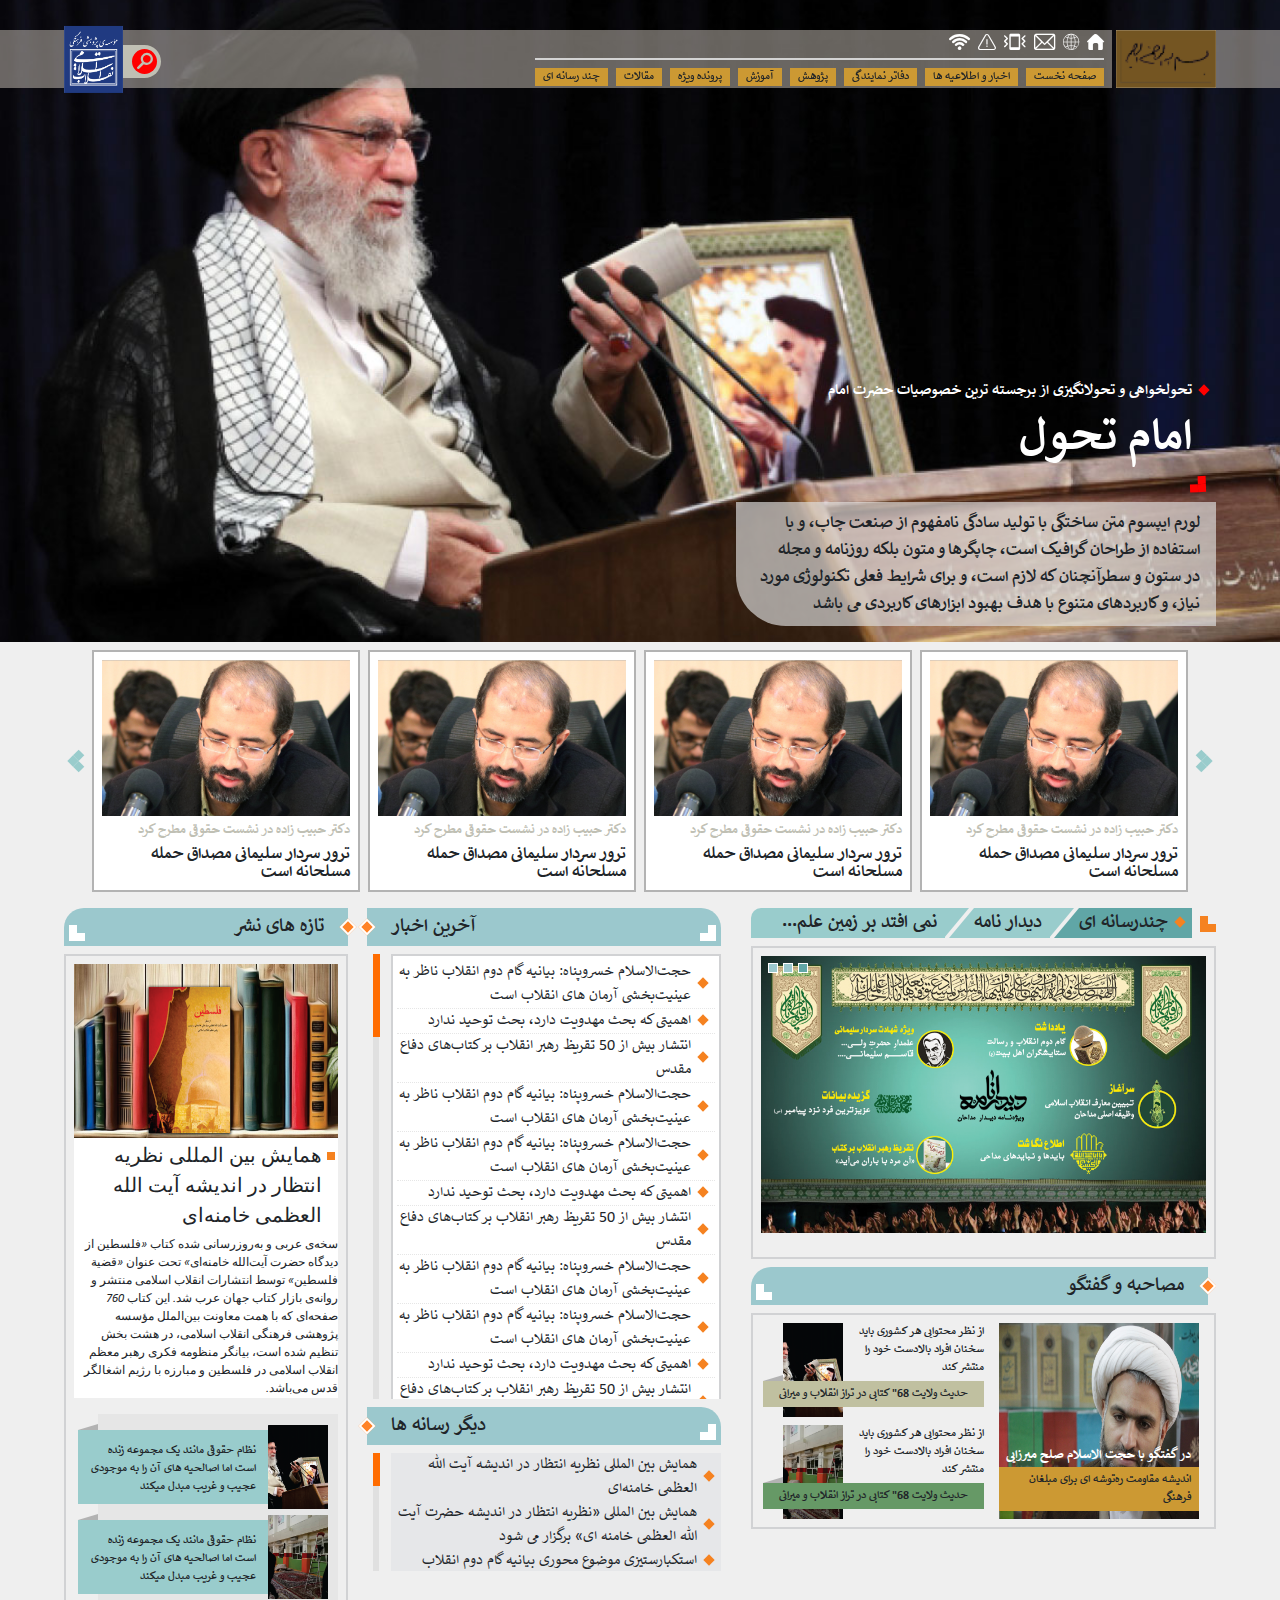
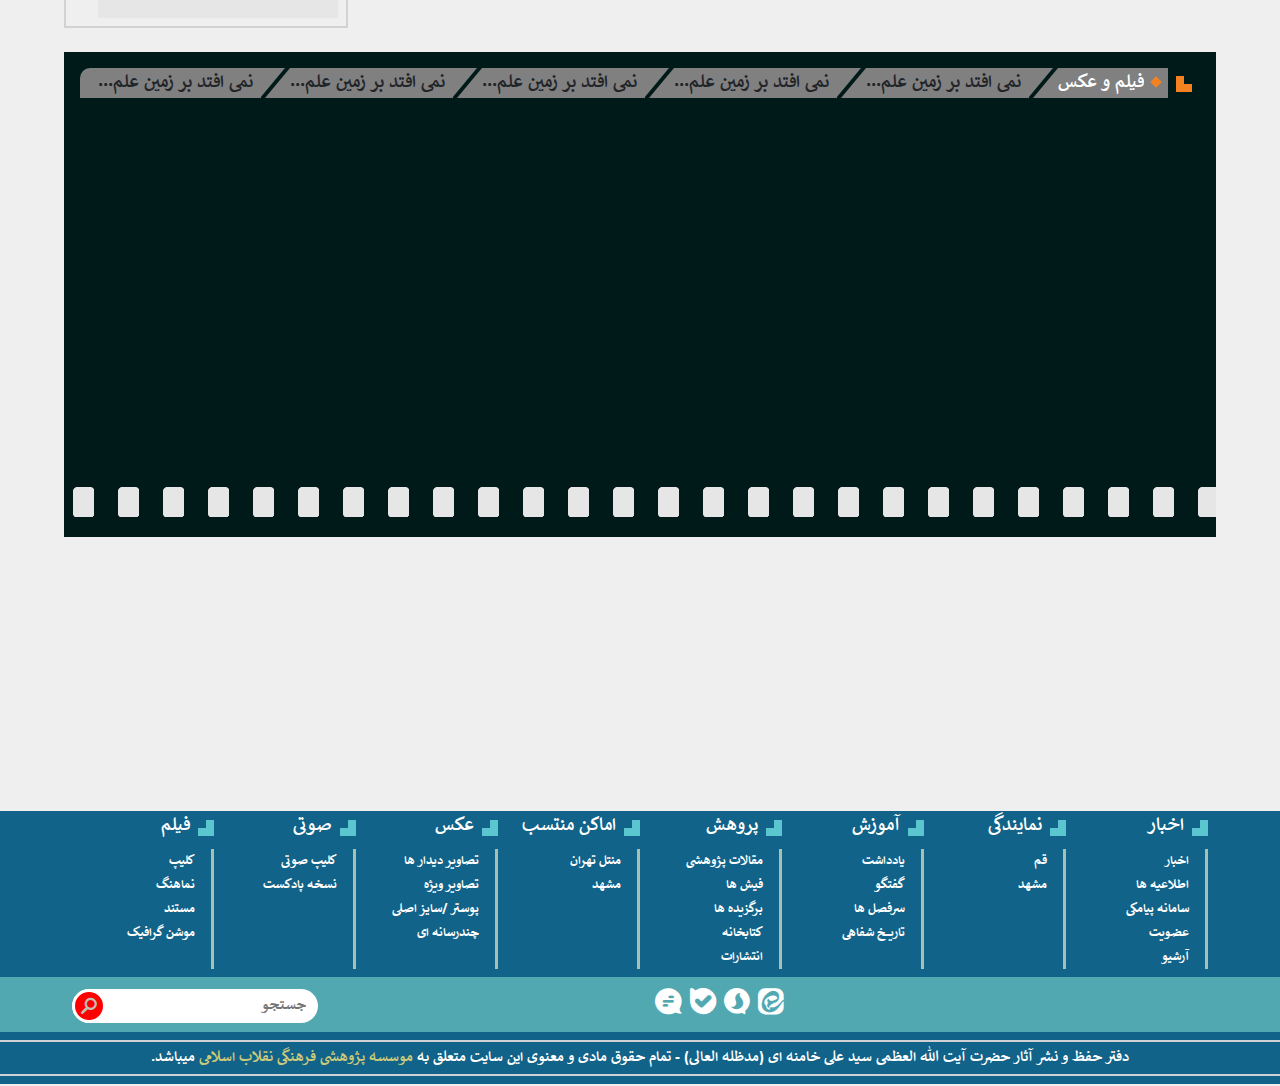
==== commit a28a9744: "fix project bugs." ====
--- a/index.html
+++ b/index.html
@@ -1,5 +1,5 @@
 <!DOCTYPE html>
-<html lang="en">
+<html lang="en" class="overflow-x-hidden">
 <head>
     <meta charset="UTF-8">
     <title>انقلاب اسلامی</title>
@@ -21,7 +21,7 @@
     <link rel="stylesheet" type="text/css" href="assets/css/plugins/scrollbar/jquery.scrollbar.css">
     <link rel="stylesheet" type="text/css" href="assets/css/main.css">
 </head>
-<body class="rtl">
+<body class="rtl overflow-x-hidden">
 <!----------- header ----------->
 <header>
     <!----------- header big in lg and xl ----------->
@@ -185,8 +185,8 @@
     </div>
 </header>
 <main class="">
-    <a href="#"
-       class="home-page position-relative bgi-position-center bgi-no-repeat bgi-size-cover d-inline-flex w-100 hover-opacity-9"
+    <div
+       class="home-page position-relative bgi-position-center bgi-no-repeat bgi-size-cover d-inline-flex w-100"
        style="background-image: url('assets/image/home-page-2.jpg')">
         <div class="container custom-container position-absolute">
             <div class="row position-relative">
@@ -209,7 +209,7 @@
                 </div>
             </div>
         </div>
-    </a>
+    </div>
     <!--    <div class="container custom-container" data-animation="zoomIn animated">-->
     <!--        <div class="row">-->
     <!--            <div class="quotes-from-professors w-100">-->
@@ -281,57 +281,99 @@
     <!--            </div>-->
     <!--        </div>-->
     <!--    </div>-->
-    <div class="container custom-container slider quotes-from-professors-slider" data-animation="fadeInUp animated"
-         data-scroll-anim>
+    <div class="container custom-container slider quotes-from-professors-slider" data-animation="fadeInUp animated">
         <div class="row">
             <div class="w-100 position-relative px-4 mb-3 d-flex" data-slider
                  data-disable-number="4"
                  data-disable-number-s="1" data-disable-number-m="4" data-disable-number-xl="4" data-items-nav="false"
-                 data-autoPlay="3000" data-pauseAutoPlayOnHover="true" data-loop="true" data-fade="false"
+                 data-autoPlay="false" data-pauseAutoPlayOnHover="false" data-loop="true" data-fade="false"
                  data-cell-align="right">
                 <ul class="slider this-slider w-100">
                     <li class="item col-xl-3 col-lg-3 col-md-4 col-sm-12 col-12 px-1">
-                        <div class="px-2 py-2">
+                        <div class="px-2 py-2 bgc-white">
                             <a href="">
-                                <img class="w-100" src="assets/image/art-1.png" alt="slider-1">
-                                <span class="d-flex line-height-1 mt-2 font-weight-bold font-size-14 color-mist-gray">دکتر حبیب زاده در نشست حقوقی مطرح کرد</span>
-                                <span class="d-flex font-weight-bold font-size-18 line-height-1 mt-2">ترور سردار سلیمانی مصداق حمله مسلحانه است</span>
+                                <div class="img-hover">
+                                    <img class="w-100" src="assets/image/art-1.png" alt="slider-1">
+                                </div>
+                                <span class="d-flex line-height-1 mt-2 font-weight-bold font-size-14 color-mist-gray hover-opacity-6">دکتر حبیب زاده در نشست حقوقی مطرح کرد</span>
+                                <span class="d-flex font-weight-bold font-size-18 line-height-1 mt-2 hover-opacity-6">ترور سردار سلیمانی مصداق حمله مسلحانه است</span>
                             </a>
                         </div>
                     </li>
                     <li class="item col-xl-3 col-lg-3 col-md-4 col-sm-12 col-12 px-1">
-                        <div class="px-2 py-2">
+                        <div class="px-2 py-2 bgc-white">
                             <a href="">
-                                <img class="w-100" src="assets/image/art-1.png" alt="slider-1">
-                                <span class="d-flex line-height-1 mt-2 font-weight-bold font-size-14 color-mist-gray">دکتر حبیب زاده در نشست حقوقی مطرح کرد</span>
-                                <span class="d-flex font-weight-bold font-size-18 line-height-1 mt-2">ترور سردار سلیمانی مصداق حمله مسلحانه است</span>
+                                <div class="img-hover">
+                                    <img class="w-100" src="assets/image/art-1.png" alt="slider-1">
+                                </div>
+                                <span class="d-flex line-height-1 mt-2 font-weight-bold font-size-14 color-mist-gray hover-opacity-6">دکتر حبیب زاده در نشست حقوقی مطرح کرد</span>
+                                <span class="d-flex font-weight-bold font-size-18 line-height-1 mt-2 hover-opacity-6">ترور سردار سلیمانی مصداق حمله مسلحانه است</span>
                             </a>
                         </div>
                     </li>
                     <li class="item col-xl-3 col-lg-3 col-md-4 col-sm-12 col-12 px-1">
-                        <div class="px-2 py-2">
+                        <div class="px-2 py-2 bgc-white">
                             <a href="">
-                                <img class="w-100" src="assets/image/art-1.png" alt="slider-1">
-                                <span class="d-flex line-height-1 mt-2 font-weight-bold font-size-14 color-mist-gray">دکتر حبیب زاده در نشست حقوقی مطرح کرد</span>
-                                <span class="d-flex font-weight-bold font-size-18 line-height-1 mt-2">ترور سردار سلیمانی مصداق حمله مسلحانه است</span>
+                                <div class="img-hover">
+                                    <img class="w-100" src="assets/image/art-1.png" alt="slider-1">
+                                </div>
+                                <span class="d-flex line-height-1 mt-2 font-weight-bold font-size-14 color-mist-gray hover-opacity-6">دکتر حبیب زاده در نشست حقوقی مطرح کرد</span>
+                                <span class="d-flex font-weight-bold font-size-18 line-height-1 mt-2 hover-opacity-6">ترور سردار سلیمانی مصداق حمله مسلحانه است</span>
                             </a>
                         </div>
                     </li>
                     <li class="item col-xl-3 col-lg-3 col-md-4 col-sm-12 col-12 px-1">
-                        <div class="px-2 py-2">
+                        <div class="px-2 py-2 bgc-white">
                             <a href="">
-                                <img class="w-100" src="assets/image/art-1.png" alt="slider-1">
-                                <span class="d-flex line-height-1 mt-2 font-weight-bold font-size-14 color-mist-gray">دکتر حبیب زاده در نشست حقوقی مطرح کرد</span>
-                                <span class="d-flex font-weight-bold font-size-18 line-height-1 mt-2">ترور سردار سلیمانی مصداق حمله مسلحانه است</span>
+                                <div class="img-hover">
+                                    <img class="w-100" src="assets/image/art-1.png" alt="slider-1">
+                                </div>
+                                <span class="d-flex line-height-1 mt-2 font-weight-bold font-size-14 color-mist-gray hover-opacity-6">دکتر حبیب زاده در نشست حقوقی مطرح کرد</span>
+                                <span class="d-flex font-weight-bold font-size-18 line-height-1 mt-2 hover-opacity-6">ترور سردار سلیمانی مصداق حمله مسلحانه است</span>
                             </a>
                         </div>
                     </li>
                     <li class="item col-xl-3 col-lg-3 col-md-4 col-sm-12 col-12 px-1">
-                        <div class="px-2 py-2">
+                        <div class="px-2 py-2 bgc-white">
                             <a href="">
-                                <img class="w-100" src="assets/image/art-1.png" alt="slider-1">
-                                <span class="d-flex line-height-1 mt-2 font-weight-bold font-size-14 color-mist-gray">دکتر حبیب زاده در نشست حقوقی مطرح کرد</span>
-                                <span class="d-flex font-weight-bold font-size-18 line-height-1 mt-2">ترور سردار سلیمانی مصداق حمله مسلحانه است</span>
+                                <div class="img-hover">
+                                    <img class="w-100" src="assets/image/art-1.png" alt="slider-1">
+                                </div>
+                                <span class="d-flex line-height-1 mt-2 font-weight-bold font-size-14 color-mist-gray hover-opacity-6">دکتر حبیب زاده در نشست حقوقی مطرح کرد</span>
+                                <span class="d-flex font-weight-bold font-size-18 line-height-1 mt-2 hover-opacity-6">ترور سردار سلیمانی مصداق حمله مسلحانه است</span>
+                            </a>
+                        </div>
+                    </li>
+                    <li class="item col-xl-3 col-lg-3 col-md-4 col-sm-12 col-12 px-1">
+                        <div class="px-2 py-2 bgc-white">
+                            <a href="">
+                                <div class="img-hover">
+                                    <img class="w-100" src="assets/image/art-1.png" alt="slider-1">
+                                </div>
+                                <span class="d-flex line-height-1 mt-2 font-weight-bold font-size-14 color-mist-gray hover-opacity-6">دکتر حبیب زاده در نشست حقوقی مطرح کرد</span>
+                                <span class="d-flex font-weight-bold font-size-18 line-height-1 mt-2 hover-opacity-6">ترور سردار سلیمانی مصداق حمله مسلحانه است</span>
+                            </a>
+                        </div>
+                    </li>
+                    <li class="item col-xl-3 col-lg-3 col-md-4 col-sm-12 col-12 px-1">
+                        <div class="px-2 py-2 bgc-white">
+                            <a href="">
+                                <div class="img-hover">
+                                    <img class="w-100" src="assets/image/art-1.png" alt="slider-1">
+                                </div>
+                                <span class="d-flex line-height-1 mt-2 font-weight-bold font-size-14 color-mist-gray hover-opacity-6">دکتر حبیب زاده در نشست حقوقی مطرح کرد</span>
+                                <span class="d-flex font-weight-bold font-size-18 line-height-1 mt-2 hover-opacity-6">ترور سردار سلیمانی مصداق حمله مسلحانه است</span>
+                            </a>
+                        </div>
+                    </li>
+                    <li class="item col-xl-3 col-lg-3 col-md-4 col-sm-12 col-12 px-1">
+                        <div class="px-2 py-2 bgc-white">
+                            <a href="">
+                                <div class="img-hover">
+                                    <img class="w-100" src="assets/image/art-1.png" alt="slider-1">
+                                </div>
+                                <span class="d-flex line-height-1 mt-2 font-weight-bold font-size-14 color-mist-gray hover-opacity-6">دکتر حبیب زاده در نشست حقوقی مطرح کرد</span>
+                                <span class="d-flex font-weight-bold font-size-18 line-height-1 mt-2 hover-opacity-6">ترور سردار سلیمانی مصداق حمله مسلحانه است</span>
                             </a>
                         </div>
                     </li>
@@ -347,38 +389,30 @@
     </div>
     <div class="container custom-container">
         <div class="row overflow-hidden" data-scroll-anim-parent>
-            <div class="col-xl-5 col-lg-5 col-md-12 col-sm-12 col-12 mb-3 pr-lg-0 parent-selector-anim" data-animation="fadeInRight animated">
-                <div class="multimedia w-100 parent-selector-anim" >
-                    <div class="d-flex dropdown-parent w-100 justify-content-center">
-                        <div class="dropdown col-md-4 col-sm-6 col-6">
-                            <button class="btn btn-secondary dropdown-toggle w-100 d-flex justify-content-between align-items-center"
-                                    type="button" id="dropdownMenuButton0" data-toggle="dropdown" aria-haspopup="true"
-                                    aria-expanded="false">
-                                فیلم و عکس
-                            </button>
-                            <div class="dropdown-menu w-100" aria-labelledby="dropdownMenuButton">
-                                <a class="dropdown-item" href="#">نمی افتد بر زمین علم...</a>
-                                <a class="dropdown-item" href="#">نمی افتد بر زمین علم...</a>
-                                <a class="dropdown-item" href="#">نمی افتد بر زمین علم...</a>
-                                <a class="dropdown-item" href="#">نمی افتد بر زمین علم...</a>
-                            </div>
-                        </div>
-                    </div>
-                    <div class="d-flex title-pic-and-vid">
-                        <div class="title position-relative pr-4 dot-set dot-set-ecstasy bgc-breaker-bay mr-4 d-inline-flex pl-2">
-                            <div class="title-pert title-pert-left">
-                                <span class="text-no-wrap d-block font-size-20 font-weight-bold">چندرسانه ای</span>
-                                <div class="title-sign position-absolute bgc-ecstasy"></div>
-                            </div>
-                        </div>
-                        <div class="title position-relative pr-2 bgc-sinbad mr-4 d-inline-flex pl-2">
-                            <div class="title-pert title-pert-right title-pert-left">
-                                <span class="text-no-wrap d-block font-size-20 font-weight-bold">دیدار نامه</span>
-                            </div>
-                        </div>
-                        <div class="title position-relative pr-2 bgc-sinbad mr-4 d-inline-flex pl-2 border-radius-top-left-10 w-100">
-                            <div class="title-pert title-pert-right">
-                                <span class="text-no-wrap d-block font-size-20 font-weight-bold">نمی افتد برزمین عَلَم...</span>
+            <div class="col-xl-5 col-lg-5 col-md-12 col-sm-12 col-12 mb-3 pr-lg-0 parent-selector-anim"
+                 data-animation="fadeInRight animated">
+                <div class="multimedia w-100 parent-selector-anim">
+                    <div class="d-flex w-100 title-pic-and-vid">
+                        <div class="title position-relative d-inline-flex pr-4 title-pert-p position-relative">
+                            <div class="title-pert title-pert-left w-100 bgc-breaker-bay">
+                                <div class="pr-4 dot-set dot-set-ecstasy position-relative">
+                                    <span class="text-no-wrap d-block font-size-20 font-weight-bold">چندرسانه ای</span>
+                                    <div class="title-sign position-absolute bgc-ecstasy"></div>
+                                </div>
+                            </div>
+                        </div>
+                        <div class="title position-relative d-inline-flex title-pert-p pr-1 position-relative">
+                            <div class="title-pert title-pert-left title-pert-right w-100 bgc-sinbad d-flex align-items-center">
+                                <div class="pr-2 position-relative">
+                                    <span class="text-no-wrap d-block font-size-20 font-weight-bold">دیدار نامه</span>
+                                </div>
+                            </div>
+                        </div>
+                        <div class="title position-relative d-inline-flex pr-1 position-relative w-100" >
+                            <div class="title-pert title-pert-right w-100 bgc-sinbad border-radius-top-left-10 d-flex align-items-center">
+                                <div class="pr-2 position-relative">
+                                    <span class="text-no-wrap d-block font-size-20 font-weight-bold">نمی افتد بر زمین علم...</span>
+                                </div>
                             </div>
                         </div>
                     </div>
@@ -387,7 +421,7 @@
                              data-disable-number="1"
                              data-disable-number-s="1" data-disable-number-m="1" data-disable-number-xl="1"
                              data-items-nav="true"
-                             data-autoPlay="3000" data-pauseAutoPlayOnHover="true" data-loop="true" data-fade="true"
+                             data-autoPlay="false" data-pauseAutoPlayOnHover="false" data-loop="true" data-fade="true"
                              data-cell-align="right">
                             <ul class="slider this-slider w-100 mb-0">
                                 <li class="item col-xl-12 px-0">
@@ -425,26 +459,26 @@
                     </div>
                 </div>
                 <div class="interviews-conversations w-100">
-                    <div class="title position-relative pr-4 dot-set dot-set-ecstasy bgc-mercury-1 border-radius-top-left-10 mr-4 mb-2">
+                    <div class="title position-relative pr-4 mr-2 mb-2 set-dot set-dot-left bgc-sinbad-2 border-radius-top-left-20 py-1 d-flex custom-title custom-title-right">
                         <a href="" class="font-size-20 font-weight-bold">مصاحبه و گفتگو</a>
-                        <div class="title-sign position-absolute bgc-ecstasy"></div>
+                        <div class="title-sign position-absolute bgc-white"></div>
                     </div>
                     <div class="content">
                         <ul class="w-100 py-2 mb-0 d-flex flex-wrap">
                             <li class="col-xl-6 col-lg-6 col-md-6 col-sm-12 col-12 mb-5 mb-lg-0 pb-2 pb-md-0">
-                                <div class="position-relative">
-                                    <div class="item-image">
-                                        <img src="assets/image/img-5.png" alt="img" class="w-100">
+                                <div class="position-relative h-100">
+                                    <div class="item-image h-100">
+                                        <img src="assets/image/img-5.png" alt="img" class="w-100 h-100">
                                     </div>
                                     <div class="item-content position-absolute pb-2">
-                                        <div class="title-mark title-mark-left position-relative  bgc-old-gold-2 py-1 pr-3 d-flex align-items-center">
+                                        <span class="position-relative pr-2 font-weight-bold color-white font-size-14">
+                                                در گفتگو با حجت الاسلام صلح میرزایی
+                                        </span>
+                                        <div class="position-relative  bgc-old-gold-2 py-1 px-2 d-flex align-items-center d-inline-flex">
                                             <a href="http://enghelab.khamenei.ir/shownews.php?idnews=500"
                                                class="font-size-12 mb-0 font-weight-bold">اندیشه‌ مقاومت ره‌توشه‌ ای
                                                 برای‌ مبلغان‌ فرهنگی</a>
                                         </div>
-                                        <span class="dot-set dot-set-red position-relative pr-4 font-weight-bold font-size-14">
-                                                در گفتگو با حجت الاسلام صلح میرزایی
-                                        </span>
                                     </div>
                                 </div>
                             </li>
@@ -466,7 +500,7 @@
                                     </div>
                                 </div>
                                 <div class="position-relative d-flex flex-wrap mt-2">
-                                    <div class="title-mark title-mark-right position-absolute title-mark-right-before-nobel-1 bgc-bison-hide py-1 pr-3 d-flex align-items-center">
+                                    <div class="title-mark title-mark-right position-absolute title-mark-right-before-nobel-1 bgc-highland py-1 pr-3 d-flex align-items-center">
                                         <a href="http://enghelab.khamenei.ir/shownews.php?idnews=235"
                                            class="font-weight-bold font-size-12 mb-0">حدیث ولایت 68" کتابی در تراز
                                             انقلاب و میراثی</a>
@@ -486,248 +520,378 @@
                     </div>
                 </div>
             </div>
-            <div class="col-xl-4 col-lg-4 col-md-6 col-sm-12 col-12" >
+            <div class="col-xl-4 col-lg-4 col-md-6 col-sm-12 col-12">
                 <div class="last-news parent-selector-anim" data-animation="fadeInDown animated">
-                    <div class="title position-relative pl-4 dot-set dot-set-left dot-set-ecstasy bgc-mercury-1 border-radius-top-right-10 text-left">
-                        <a href="" class="font-size-22 font-weight-bold">آخرین اخبار</a>
-                    </div>
-                    <div data-scrollbar class="scrollbar-inner pl-4 pt-2">
-                        <div class="content">
-                            <ul class="mb-0 p-1">
-                                <li class="dot-set dot-set-ecstasy pr-4 position-relative">
-                                    <a href="" class="font-size-16 d-flex">حجت‌الاسلام خسروپناه: بیانیه گام دوم انقلاب
-                                        ناظر به عینیت‌بخشی آرمان های انقلاب است</a>
-                                </li>
-                                <li class="dot-set dot-set-ecstasy pr-4 position-relative">
-                                    <a href="" class="font-size-16 d-flex">اهمیتی که بحث مهدویت دارد، بحث توحید
+                    <div class="title position-relative pl-4 set-dot set-dot-left bgc-sinbad-2 border-radius-top-right-20 py-1 d-flex justify-content-end custom-title custom-title-left">
+                        <a href="" class="font-size-20 font-weight-bold">آخرین اخبار</a>
+                        <div class="title-sign position-absolute bgc-white"></div>
+                    </div>
+                    <div data-scrollbar class="scrollbar-inner pl-4 pt-2 dir-ltr">
+                        <div class="content dir-rtl">
+                            <ul class="mb-0 p-1 bgc-white">
+                                <li class="dot-set dot-set-ecstasy pr-4 position-relative">
+                                    <a href="" class="font-size-16 d-flex font-weight-light">حجت‌الاسلام خسروپناه: بیانیه گام دوم انقلاب
+                                        ناظر به عینیت‌بخشی آرمان های انقلاب است</a>
+                                </li>
+                                <li class="dot-set dot-set-ecstasy pr-4 position-relative">
+                                    <a href="" class="font-size-16 d-flex font-weight-light">اهمیتی که بحث مهدویت دارد، بحث توحید
                                         ندارد</a>
                                 </li>
                                 <li class="dot-set dot-set-ecstasy pr-4 position-relative">
-                                    <a href="" class="font-size-16 d-flex">انتشار بیش از 50 تقریظ رهبر انقلاب بر
+                                    <a href="" class="font-size-16 d-flex font-weight-light">انتشار بیش از 50 تقریظ رهبر انقلاب بر
                                         کتاب‌های دفاع مقدس</a>
                                 </li>
                                 <li class="dot-set dot-set-ecstasy pr-4 position-relative">
-                                    <a href="" class="font-size-16 d-flex">حجت‌الاسلام خسروپناه: بیانیه گام دوم انقلاب
-                                        ناظر به عینیت‌بخشی آرمان های انقلاب است</a>
-                                </li>
-                                <li class="dot-set dot-set-ecstasy pr-4 position-relative">
-                                    <a href="" class="font-size-16 d-flex">اهمیتی که بحث مهدویت دارد، بحث توحید
+                                    <a href="" class="font-size-16 d-flex font-weight-light">حجت‌الاسلام خسروپناه: بیانیه گام دوم انقلاب
+                                        ناظر به عینیت‌بخشی آرمان های انقلاب است</a>
+                                </li>
+                                <li class="dot-set dot-set-ecstasy pr-4 position-relative">
+                                    <a href="" class="font-size-16 d-flex font-weight-light">حجت‌الاسلام خسروپناه: بیانیه گام دوم انقلاب
+                                        ناظر به عینیت‌بخشی آرمان های انقلاب است</a>
+                                </li>
+                                <li class="dot-set dot-set-ecstasy pr-4 position-relative">
+                                    <a href="" class="font-size-16 d-flex font-weight-light">اهمیتی که بحث مهدویت دارد، بحث توحید
                                         ندارد</a>
                                 </li>
                                 <li class="dot-set dot-set-ecstasy pr-4 position-relative">
-                                    <a href="" class="font-size-16 d-flex">انتشار بیش از 50 تقریظ رهبر انقلاب بر
+                                    <a href="" class="font-size-16 d-flex font-weight-light">انتشار بیش از 50 تقریظ رهبر انقلاب بر
                                         کتاب‌های دفاع مقدس</a>
                                 </li>
                                 <li class="dot-set dot-set-ecstasy pr-4 position-relative">
-                                    <a href="" class="font-size-16 d-flex">دکتر حبیب‌زاده: ترور سردار سلیمانی مصداق حمله
-                                        مسلحانه است</a>
-                                </li>
-                                <li class="dot-set dot-set-ecstasy pr-4 position-relative">
-                                    <a href="" class="font-size-16 d-flex">رجبی‌دوانی: عملکرد رهبر انقلاب در فتنه ۸۸
-                                        منطبق بر سیره امیرالمومنین(ع) در جنگ جمل می‌باشد</a>
-                                </li>
-                                <li class="dot-set dot-set-ecstasy pr-4 position-relative">
-                                    <a href="" class="font-size-16 d-flex">اسماعیلی: کارآمدی و رأی مردم ، ملازم مشروعیت
-                                        ولی فقیه</a>
-                                </li>
-                                <li class="dot-set dot-set-ecstasy pr-4 position-relative">
-                                    <a href="" class="font-size-16 d-flex">حجت‌الاسلام‌والمسلمین‌مبلغی: یکی از روش‌های
-                                        رهبری در تبیین مبحث غنا، کشف گفتمان روایی است</a>
-                                </li>
-                                <li class="dot-set dot-set-ecstasy pr-4 position-relative">
-                                    <a href="" class="font-size-16 d-flex">نظام‌ جمهوری‌ اسلامی ، محصول جامع‌نگری به
-                                        سیره ائمه‌معصومین است</a>
-                                </li>
-                                <li class="dot-set dot-set-ecstasy pr-4 position-relative">
-                                    <a href="" class="font-size-16 d-flex">نشست «بررسی وجوه و مفاهیم نوآورانه بیانیه گام
-                                        دوم انقلاب اسلامی»</a>
-                                </li>
-                                <li class="dot-set dot-set-ecstasy pr-4 position-relative">
-                                    <a href="" class="font-size-16 d-flex">گزارش تصویری/ جلسه نقد کتاب «اندیشه سیاسی
-                                        حضرت آیت‌الله خامنه‌ای»</a>
-                                </li>
-                                <li class="dot-set dot-set-ecstasy pr-4 position-relative">
-                                    <a href="" class="font-size-16 d-flex">فیلم/ دومین نشست «روش‌شناسی اجتهادیِ رهبر
-                                        معظّم انقلاب»</a>
-                                </li>
-                                <li class="dot-set dot-set-ecstasy pr-4 position-relative">
-                                    <a href="" class="font-size-16 d-flex">اسماعیلی: کارآمدی و رأی مردم ، ملازم مشروعیت
-                                        ولی فقیه</a>
-                                </li>
-                                <li class="dot-set dot-set-ecstasy pr-4 position-relative">
-                                    <a href="" class="font-size-16 d-flex">حجت‌الاسلام‌والمسلمین‌مبلغی: یکی از روش‌های
-                                        رهبری در تبیین مبحث غنا، کشف گفتمان روایی است</a>
-                                </li>
-                                <li class="dot-set dot-set-ecstasy pr-4 position-relative">
-                                    <a href="" class="font-size-16 d-flex">نظام‌ جمهوری‌ اسلامی ، محصول جامع‌نگری به
-                                        سیره ائمه‌معصومین است</a>
-                                </li>
-                                <li class="dot-set dot-set-ecstasy pr-4 position-relative">
-                                    <a href="" class="font-size-16 d-flex">نشست «بررسی وجوه و مفاهیم نوآورانه بیانیه گام
-                                        دوم انقلاب اسلامی»</a>
-                                </li>
-                                <li class="dot-set dot-set-ecstasy pr-4 position-relative">
-                                    <a href="" class="font-size-16 d-flex">گزارش تصویری/ جلسه نقد کتاب «اندیشه سیاسی
-                                        حضرت آیت‌الله خامنه‌ای»</a>
-                                </li>
-                                <li class="dot-set dot-set-ecstasy pr-4 position-relative">
-                                    <a href="" class="font-size-16 d-flex">فیلم/ دومین نشست «روش‌شناسی اجتهادیِ رهبر
-                                        معظّم انقلاب»</a>
-                                </li>
-                                <li class="dot-set dot-set-ecstasy pr-4 position-relative">
-                                    <a href="" class="font-size-16 d-flex">اسماعیلی: کارآمدی و رأی مردم ، ملازم مشروعیت
-                                        ولی فقیه</a>
-                                </li>
-                                <li class="dot-set dot-set-ecstasy pr-4 position-relative">
-                                    <a href="" class="font-size-16 d-flex">حجت‌الاسلام‌والمسلمین‌مبلغی: یکی از روش‌های
-                                        رهبری در تبیین مبحث غنا، کشف گفتمان روایی است</a>
-                                </li>
-                                <li class="dot-set dot-set-ecstasy pr-4 position-relative">
-                                    <a href="" class="font-size-16 d-flex">نظام‌ جمهوری‌ اسلامی ، محصول جامع‌نگری به
-                                        سیره ائمه‌معصومین است</a>
-                                </li>
-                                <li class="dot-set dot-set-ecstasy pr-4 position-relative">
-                                    <a href="" class="font-size-16 d-flex">نشست «بررسی وجوه و مفاهیم نوآورانه بیانیه گام
-                                        دوم انقلاب اسلامی»</a>
-                                </li>
-                                <li class="dot-set dot-set-ecstasy pr-4 position-relative">
-                                    <a href="" class="font-size-16 d-flex">گزارش تصویری/ جلسه نقد کتاب «اندیشه سیاسی
-                                        حضرت آیت‌الله خامنه‌ای»</a>
-                                </li>
-                                <li class="dot-set dot-set-ecstasy pr-4 position-relative">
-                                    <a href="" class="font-size-16 d-flex">فیلم/ دومین نشست «روش‌شناسی اجتهادیِ رهبر
-                                        معظّم انقلاب»</a>
+                                    <a href="" class="font-size-16 d-flex font-weight-light">حجت‌الاسلام خسروپناه: بیانیه گام دوم انقلاب
+                                        ناظر به عینیت‌بخشی آرمان های انقلاب است</a>
+                                </li>
+                                <li class="dot-set dot-set-ecstasy pr-4 position-relative">
+                                    <a href="" class="font-size-16 d-flex font-weight-light">حجت‌الاسلام خسروپناه: بیانیه گام دوم انقلاب
+                                        ناظر به عینیت‌بخشی آرمان های انقلاب است</a>
+                                </li>
+                                <li class="dot-set dot-set-ecstasy pr-4 position-relative">
+                                    <a href="" class="font-size-16 d-flex font-weight-light">اهمیتی که بحث مهدویت دارد، بحث توحید
+                                        ندارد</a>
+                                </li>
+                                <li class="dot-set dot-set-ecstasy pr-4 position-relative">
+                                    <a href="" class="font-size-16 d-flex font-weight-light">انتشار بیش از 50 تقریظ رهبر انقلاب بر
+                                        کتاب‌های دفاع مقدس</a>
+                                </li>
+                                <li class="dot-set dot-set-ecstasy pr-4 position-relative">
+                                    <a href="" class="font-size-16 d-flex font-weight-light">حجت‌الاسلام خسروپناه: بیانیه گام دوم انقلاب
+                                        ناظر به عینیت‌بخشی آرمان های انقلاب است</a>
+                                </li>
+                                <li class="dot-set dot-set-ecstasy pr-4 position-relative">
+                                    <a href="" class="font-size-16 d-flex font-weight-light">حجت‌الاسلام خسروپناه: بیانیه گام دوم انقلاب
+                                        ناظر به عینیت‌بخشی آرمان های انقلاب است</a>
+                                </li>
+                                <li class="dot-set dot-set-ecstasy pr-4 position-relative">
+                                    <a href="" class="font-size-16 d-flex font-weight-light">اهمیتی که بحث مهدویت دارد، بحث توحید
+                                        ندارد</a>
+                                </li>
+                                <li class="dot-set dot-set-ecstasy pr-4 position-relative">
+                                    <a href="" class="font-size-16 d-flex font-weight-light">انتشار بیش از 50 تقریظ رهبر انقلاب بر
+                                        کتاب‌های دفاع مقدس</a>
+                                </li>
+                                <li class="dot-set dot-set-ecstasy pr-4 position-relative">
+                                    <a href="" class="font-size-16 d-flex font-weight-light">حجت‌الاسلام خسروپناه: بیانیه گام دوم انقلاب
+                                        ناظر به عینیت‌بخشی آرمان های انقلاب است</a>
+                                </li>
+                                <li class="dot-set dot-set-ecstasy pr-4 position-relative">
+                                    <a href="" class="font-size-16 d-flex font-weight-light">حجت‌الاسلام خسروپناه: بیانیه گام دوم انقلاب
+                                        ناظر به عینیت‌بخشی آرمان های انقلاب است</a>
+                                </li>
+                                <li class="dot-set dot-set-ecstasy pr-4 position-relative">
+                                    <a href="" class="font-size-16 d-flex font-weight-light">اهمیتی که بحث مهدویت دارد، بحث توحید
+                                        ندارد</a>
+                                </li>
+                                <li class="dot-set dot-set-ecstasy pr-4 position-relative">
+                                    <a href="" class="font-size-16 d-flex font-weight-light">انتشار بیش از 50 تقریظ رهبر انقلاب بر
+                                        کتاب‌های دفاع مقدس</a>
+                                </li>
+                                <li class="dot-set dot-set-ecstasy pr-4 position-relative">
+                                    <a href="" class="font-size-16 d-flex font-weight-light">حجت‌الاسلام خسروپناه: بیانیه گام دوم انقلاب
+                                        ناظر به عینیت‌بخشی آرمان های انقلاب است</a>
+                                </li>
+                                <li class="dot-set dot-set-ecstasy pr-4 position-relative">
+                                    <a href="" class="font-size-16 d-flex font-weight-light">حجت‌الاسلام خسروپناه: بیانیه گام دوم انقلاب
+                                        ناظر به عینیت‌بخشی آرمان های انقلاب است</a>
+                                </li>
+                                <li class="dot-set dot-set-ecstasy pr-4 position-relative">
+                                    <a href="" class="font-size-16 d-flex font-weight-light">اهمیتی که بحث مهدویت دارد، بحث توحید
+                                        ندارد</a>
+                                </li>
+                                <li class="dot-set dot-set-ecstasy pr-4 position-relative">
+                                    <a href="" class="font-size-16 d-flex font-weight-light">انتشار بیش از 50 تقریظ رهبر انقلاب بر
+                                        کتاب‌های دفاع مقدس</a>
+                                </li>
+                                <li class="dot-set dot-set-ecstasy pr-4 position-relative">
+                                    <a href="" class="font-size-16 d-flex font-weight-light">حجت‌الاسلام خسروپناه: بیانیه گام دوم انقلاب
+                                        ناظر به عینیت‌بخشی آرمان های انقلاب است</a>
+                                </li>
+                                <li class="dot-set dot-set-ecstasy pr-4 position-relative">
+                                    <a href="" class="font-size-16 d-flex font-weight-light">حجت‌الاسلام خسروپناه: بیانیه گام دوم انقلاب
+                                        ناظر به عینیت‌بخشی آرمان های انقلاب است</a>
+                                </li>
+                                <li class="dot-set dot-set-ecstasy pr-4 position-relative">
+                                    <a href="" class="font-size-16 d-flex font-weight-light">اهمیتی که بحث مهدویت دارد، بحث توحید
+                                        ندارد</a>
+                                </li>
+                                <li class="dot-set dot-set-ecstasy pr-4 position-relative">
+                                    <a href="" class="font-size-16 d-flex font-weight-light">انتشار بیش از 50 تقریظ رهبر انقلاب بر
+                                        کتاب‌های دفاع مقدس</a>
+                                </li>
+                                <li class="dot-set dot-set-ecstasy pr-4 position-relative">
+                                    <a href="" class="font-size-16 d-flex font-weight-light">حجت‌الاسلام خسروپناه: بیانیه گام دوم انقلاب
+                                        ناظر به عینیت‌بخشی آرمان های انقلاب است</a>
+                                </li>
+                                <li class="dot-set dot-set-ecstasy pr-4 position-relative">
+                                    <a href="" class="font-size-16 d-flex font-weight-light">حجت‌الاسلام خسروپناه: بیانیه گام دوم انقلاب
+                                        ناظر به عینیت‌بخشی آرمان های انقلاب است</a>
+                                </li>
+                                <li class="dot-set dot-set-ecstasy pr-4 position-relative">
+                                    <a href="" class="font-size-16 d-flex font-weight-light">اهمیتی که بحث مهدویت دارد، بحث توحید
+                                        ندارد</a>
+                                </li>
+                                <li class="dot-set dot-set-ecstasy pr-4 position-relative">
+                                    <a href="" class="font-size-16 d-flex font-weight-light">انتشار بیش از 50 تقریظ رهبر انقلاب بر
+                                        کتاب‌های دفاع مقدس</a>
+                                </li>
+                                <li class="dot-set dot-set-ecstasy pr-4 position-relative">
+                                    <a href="" class="font-size-16 d-flex font-weight-light">حجت‌الاسلام خسروپناه: بیانیه گام دوم انقلاب
+                                        ناظر به عینیت‌بخشی آرمان های انقلاب است</a>
+                                </li>
+                                <li class="dot-set dot-set-ecstasy pr-4 position-relative">
+                                    <a href="" class="font-size-16 d-flex font-weight-light">حجت‌الاسلام خسروپناه: بیانیه گام دوم انقلاب
+                                        ناظر به عینیت‌بخشی آرمان های انقلاب است</a>
+                                </li>
+                                <li class="dot-set dot-set-ecstasy pr-4 position-relative">
+                                    <a href="" class="font-size-16 d-flex font-weight-light">اهمیتی که بحث مهدویت دارد، بحث توحید
+                                        ندارد</a>
+                                </li>
+                                <li class="dot-set dot-set-ecstasy pr-4 position-relative">
+                                    <a href="" class="font-size-16 d-flex font-weight-light">انتشار بیش از 50 تقریظ رهبر انقلاب بر
+                                        کتاب‌های دفاع مقدس</a>
+                                </li>
+                                <li class="dot-set dot-set-ecstasy pr-4 position-relative">
+                                    <a href="" class="font-size-16 d-flex font-weight-light">حجت‌الاسلام خسروپناه: بیانیه گام دوم انقلاب
+                                        ناظر به عینیت‌بخشی آرمان های انقلاب است</a>
+                                </li>
+                                <li class="dot-set dot-set-ecstasy pr-4 position-relative">
+                                    <a href="" class="font-size-16 d-flex font-weight-light">حجت‌الاسلام خسروپناه: بیانیه گام دوم انقلاب
+                                        ناظر به عینیت‌بخشی آرمان های انقلاب است</a>
+                                </li>
+                                <li class="dot-set dot-set-ecstasy pr-4 position-relative">
+                                    <a href="" class="font-size-16 d-flex font-weight-light">اهمیتی که بحث مهدویت دارد، بحث توحید
+                                        ندارد</a>
+                                </li>
+                                <li class="dot-set dot-set-ecstasy pr-4 position-relative">
+                                    <a href="" class="font-size-16 d-flex font-weight-light">انتشار بیش از 50 تقریظ رهبر انقلاب بر
+                                        کتاب‌های دفاع مقدس</a>
+                                </li>
+                                <li class="dot-set dot-set-ecstasy pr-4 position-relative">
+                                    <a href="" class="font-size-16 d-flex font-weight-light">حجت‌الاسلام خسروپناه: بیانیه گام دوم انقلاب
+                                        ناظر به عینیت‌بخشی آرمان های انقلاب است</a>
+                                </li>
+                                <li class="dot-set dot-set-ecstasy pr-4 position-relative">
+                                    <a href="" class="font-size-16 d-flex font-weight-light">حجت‌الاسلام خسروپناه: بیانیه گام دوم انقلاب
+                                        ناظر به عینیت‌بخشی آرمان های انقلاب است</a>
+                                </li>
+                                <li class="dot-set dot-set-ecstasy pr-4 position-relative">
+                                    <a href="" class="font-size-16 d-flex font-weight-light">اهمیتی که بحث مهدویت دارد، بحث توحید
+                                        ندارد</a>
+                                </li>
+                                <li class="dot-set dot-set-ecstasy pr-4 position-relative">
+                                    <a href="" class="font-size-16 d-flex font-weight-light">انتشار بیش از 50 تقریظ رهبر انقلاب بر
+                                        کتاب‌های دفاع مقدس</a>
+                                </li>
+                                <li class="dot-set dot-set-ecstasy pr-4 position-relative">
+                                    <a href="" class="font-size-16 d-flex font-weight-light">حجت‌الاسلام خسروپناه: بیانیه گام دوم انقلاب
+                                        ناظر به عینیت‌بخشی آرمان های انقلاب است</a>
+                                </li>
+                                <li class="dot-set dot-set-ecstasy pr-4 position-relative">
+                                    <a href="" class="font-size-16 d-flex font-weight-light">حجت‌الاسلام خسروپناه: بیانیه گام دوم انقلاب
+                                        ناظر به عینیت‌بخشی آرمان های انقلاب است</a>
+                                </li>
+                                <li class="dot-set dot-set-ecstasy pr-4 position-relative">
+                                    <a href="" class="font-size-16 d-flex font-weight-light">اهمیتی که بحث مهدویت دارد، بحث توحید
+                                        ندارد</a>
+                                </li>
+                                <li class="dot-set dot-set-ecstasy pr-4 position-relative">
+                                    <a href="" class="font-size-16 d-flex font-weight-light">انتشار بیش از 50 تقریظ رهبر انقلاب بر
+                                        کتاب‌های دفاع مقدس</a>
+                                </li>
+                                <li class="dot-set dot-set-ecstasy pr-4 position-relative">
+                                    <a href="" class="font-size-16 d-flex font-weight-light">حجت‌الاسلام خسروپناه: بیانیه گام دوم انقلاب
+                                        ناظر به عینیت‌بخشی آرمان های انقلاب است</a>
+                                </li>
+                                <li class="dot-set dot-set-ecstasy pr-4 position-relative">
+                                    <a href="" class="font-size-16 d-flex font-weight-light">حجت‌الاسلام خسروپناه: بیانیه گام دوم انقلاب
+                                        ناظر به عینیت‌بخشی آرمان های انقلاب است</a>
+                                </li>
+                                <li class="dot-set dot-set-ecstasy pr-4 position-relative">
+                                    <a href="" class="font-size-16 d-flex font-weight-light">اهمیتی که بحث مهدویت دارد، بحث توحید
+                                        ندارد</a>
+                                </li>
+                                <li class="dot-set dot-set-ecstasy pr-4 position-relative">
+                                    <a href="" class="font-size-16 d-flex font-weight-light">انتشار بیش از 50 تقریظ رهبر انقلاب بر
+                                        کتاب‌های دفاع مقدس</a>
+                                </li>
+                                <li class="dot-set dot-set-ecstasy pr-4 position-relative">
+                                    <a href="" class="font-size-16 d-flex font-weight-light">حجت‌الاسلام خسروپناه: بیانیه گام دوم انقلاب
+                                        ناظر به عینیت‌بخشی آرمان های انقلاب است</a>
+                                </li>
+                                <li class="dot-set dot-set-ecstasy pr-4 position-relative">
+                                    <a href="" class="font-size-16 d-flex font-weight-light">حجت‌الاسلام خسروپناه: بیانیه گام دوم انقلاب
+                                        ناظر به عینیت‌بخشی آرمان های انقلاب است</a>
+                                </li>
+                                <li class="dot-set dot-set-ecstasy pr-4 position-relative">
+                                    <a href="" class="font-size-16 d-flex font-weight-light">اهمیتی که بحث مهدویت دارد، بحث توحید
+                                        ندارد</a>
+                                </li>
+                                <li class="dot-set dot-set-ecstasy pr-4 position-relative">
+                                    <a href="" class="font-size-16 d-flex font-weight-light">انتشار بیش از 50 تقریظ رهبر انقلاب بر
+                                        کتاب‌های دفاع مقدس</a>
+                                </li>
+                                <li class="dot-set dot-set-ecstasy pr-4 position-relative">
+                                    <a href="" class="font-size-16 d-flex font-weight-light">حجت‌الاسلام خسروپناه: بیانیه گام دوم انقلاب
+                                        ناظر به عینیت‌بخشی آرمان های انقلاب است</a>
                                 </li>
                             </ul>
                         </div>
                     </div>
                 </div>
                 <div class="other-media mt-2 parent-selector-anim" data-animation="fadeInUp animated">
-                    <div class="title position-relative pl-4 dot-set dot-set-left dot-set-ecstasy bgc-malta border-radius-top-right-10 text-left ml-4">
-                        <a href="" class="font-size-22 font-weight-bold">دیگر رسانه ها</a>
-                        <div class="title-sign title-sign-left position-absolute bgc-ecstasy"></div>
-                    </div>
-                    <div data-scrollbar class="scrollbar-inner pl-4 pt-2">
+                    <div class="title position-relative pl-4 set-dot set-dot-left bgc-sinbad-2 border-radius-top-right-20 py-1 d-flex justify-content-end custom-title custom-title-left">
+                        <a href="" class="font-size-20 font-weight-bold">دیگر رسانه ها</a>
+                        <div class="title-sign position-absolute bgc-white"></div>
+                    </div>
+                    <div data-scrollbar class="scrollbar-inner pl-4 pt-2 dir-ltr">
                         <div class="content">
                             <ul class="mb-0">
                                 <li class="dot-set dot-set-ecstasy pr-4 position-relative bgc-iron-2">
-                                    <a href="" class="font-size-16">همایش بین المللی نظریه انتظار در اندیشه آیت الله
+                                    <a href="" class="font-size-16 font-weight-light">همایش بین المللی نظریه انتظار در اندیشه آیت الله
                                         العظمی خامنه‌ای</a>
                                 </li>
                                 <li class="dot-set dot-set-ecstasy pr-4 position-relative bgc-iron-2">
-                                    <a href="" class="font-size-16">همایش بین المللی «نظریه انتظار در اندیشه حضرت آیت
+                                    <a href="" class="font-size-16 font-weight-light">همایش بین المللی «نظریه انتظار در اندیشه حضرت آیت
                                         الله العظمی خامنه ای» برگزار می شود</a>
                                 </li>
                                 <li class="dot-set dot-set-ecstasy pr-4 position-relative bgc-iron-2">
-                                    <a href="" class="font-size-16">استکبارستیزی موضوع محوری بیانیه گام دوم انقلاب</a>
+                                    <a href="" class="font-size-16 font-weight-light">استکبارستیزی موضوع محوری بیانیه گام دوم انقلاب</a>
                                 </li>
                                 <li class="dot-set dot-set-ecstasy pr-4 position-relative bgc-iron-2">
-                                    <a href="" class="font-size-16">اجرای بیانیه گام دوم انقلاب شرایط را عوض می کند</a>
+                                    <a href="" class="font-size-16 font-weight-light">اجرای بیانیه گام دوم انقلاب شرایط را عوض می کند</a>
                                 </li>
                                 <li class="dot-set dot-set-ecstasy pr-4 position-relative bgc-iron-2">
-                                    <a href="" class="font-size-16">همایش بین المللی نظریه انتظار در اندیشه آیت الله
+                                    <a href="" class="font-size-16 font-weight-light">همایش بین المللی نظریه انتظار در اندیشه آیت الله
                                         العظمی خامنه‌ای</a>
                                 </li>
                                 <li class="dot-set dot-set-ecstasy pr-4 position-relative bgc-iron-2">
-                                    <a href="" class="font-size-16">همایش بین المللی «نظریه انتظار در اندیشه حضرت آیت
+                                    <a href="" class="font-size-16 font-weight-light">همایش بین المللی «نظریه انتظار در اندیشه حضرت آیت
                                         الله العظمی خامنه ای» برگزار می شود</a>
                                 </li>
                                 <li class="dot-set dot-set-ecstasy pr-4 position-relative bgc-iron-2">
-                                    <a href="" class="font-size-16">استکبارستیزی موضوع محوری بیانیه گام دوم انقلاب</a>
+                                    <a href="" class="font-size-16 font-weight-light">استکبارستیزی موضوع محوری بیانیه گام دوم انقلاب</a>
                                 </li>
                                 <li class="dot-set dot-set-ecstasy pr-4 position-relative bgc-iron-2">
-                                    <a href="" class="font-size-16">اجرای بیانیه گام دوم انقلاب شرایط را عوض می کند</a>
+                                    <a href="" class="font-size-16 font-weight-light">اجرای بیانیه گام دوم انقلاب شرایط را عوض می کند</a>
                                 </li>
                                 <li class="dot-set dot-set-ecstasy pr-4 position-relative bgc-iron-2">
-                                    <a href="" class="font-size-16">همایش بین المللی نظریه انتظار در اندیشه آیت الله
+                                    <a href="" class="font-size-16 font-weight-light">همایش بین المللی نظریه انتظار در اندیشه آیت الله
                                         العظمی خامنه‌ای</a>
                                 </li>
                                 <li class="dot-set dot-set-ecstasy pr-4 position-relative bgc-iron-2">
-                                    <a href="" class="font-size-16">همایش بین المللی «نظریه انتظار در اندیشه حضرت آیت
+                                    <a href="" class="font-size-16 font-weight-light">همایش بین المللی «نظریه انتظار در اندیشه حضرت آیت
                                         الله العظمی خامنه ای» برگزار می شود</a>
                                 </li>
                                 <li class="dot-set dot-set-ecstasy pr-4 position-relative bgc-iron-2">
-                                    <a href="" class="font-size-16">استکبارستیزی موضوع محوری بیانیه گام دوم انقلاب</a>
+                                    <a href="" class="font-size-16 font-weight-light">استکبارستیزی موضوع محوری بیانیه گام دوم انقلاب</a>
                                 </li>
                                 <li class="dot-set dot-set-ecstasy pr-4 position-relative bgc-iron-2">
-                                    <a href="" class="font-size-16">اجرای بیانیه گام دوم انقلاب شرایط را عوض می کند</a>
+                                    <a href="" class="font-size-16 font-weight-light">اجرای بیانیه گام دوم انقلاب شرایط را عوض می کند</a>
                                 </li>
                             </ul>
                         </div>
                     </div>
                 </div>
             </div>
-            <div class="col-xl-3 col-lg-3 col-md-6 col-sm-12 col-12 pr-md-1 pl-lg-0 mb-4 mt-4 mt-md-0 parent-selector-anim" data-animation="fadeInLeft animated">
+            <div class="col-xl-3 col-lg-3 col-md-6 col-sm-12 col-12 pr-md-1 pl-lg-0 mb-4 mt-4 mt-md-0 parent-selector-anim"
+                 data-animation="fadeInLeft animated">
                 <div class="new-releases">
-                    <div class="title position-relative pl-4 dot-set dot-set-ecstasy bgc-mercury-1 border-radius-top-left-10 pr-4 mr-4">
-                        <a href="" class="font-size-22 font-weight-bold">تازه های نشر</a>
-                        <div class="title-sign position-absolute bgc-ecstasy"></div>
+                    <div class="title position-relative pr-4 set-dot set-dot-left bgc-sinbad-2 border-radius-top-left-20 py-1 d-flex custom-title custom-title-right">
+                        <a href="" class="font-size-20 font-weight-bold">تازه های نشر</a>
+                        <div class="title-sign position-absolute bgc-white"></div>
                     </div>
                     <div class="content p-2 mt-2 article">
-                        <div class="img-hover">
-                            <img src="assets/image/img-8.png" alt="img" class="w-100">
-                        </div>
-                        <div class="dot-set dot-set-ecstasy pr-3 mt-1 text-title position-relative">
-                            <a href="" class="font-size-20">همایش بین المللی نظریه انتظار در اندیشه آیت الله
-                                العظمی خامنه&zwnj;ای</a>
-                        </div>
-                        <p class="my-1 font-size-12">سخه‌ی عربی و به‌روزرسانی شده کتاب «فلسطین از دیدگاه حضرت آیت‌الله
-                            خامنه‌ای» تحت عنوان «قضیة فلسطین» توسط انتشارات انقلاب اسلامی منتشر و روانه‌ی بازار کتاب
-                            جهان عرب شد.
-                            این کتاب 760 صفحه‌ای که با همت معاونت بین‌الملل مؤسسه پژوهشی فرهنگی انقلاب اسلامی، در هشت
-                            بخش تنظیم شده است، بیانگر منظومه فکری رهبر معظم انقلاب اسلامی در فلسطین و مبارزه با رژیم
-                            اشغالگر قدس می‌باشد.</p>
-<!--                        <ul class="bgc-mercury-1 py-3 ml-4 pr-3 mb-0 ">-->
-<!--                            <li class="position-relative mb-2">-->
-<!--                                <div class="title-sign position-absolute bgc-red"></div>-->
-<!--                                <div class="title-mark title-mark-right position-relative bgc-sinbad title-mark-right-before-nobel-1 py-1 pr-3 d-flex align-items-center">-->
-<!--                                    <h6 class="font-size-16 mb-0"> آستانه‌ی نیمه‌ خرداد مجموعه شش جلدی «ره،رهرو،رهبر»-->
-<!--                                        منتشر ش</h6>-->
-<!--                                </div>-->
-<!--                            </li>-->
-<!--                            <li class="position-relative mb-2">-->
-<!--                                <div class="title-sign position-absolute bgc-red"></div>-->
-<!--                                <div class="title-mark title-mark-right position-relative bgc-sinbad title-mark-right-before-nobel-1 py-1 pr-3 d-flex align-items-center">-->
-<!--                                    <h6 class="font-size-16 mb-0">کتاب عکس «خاتم سلیمانی» منتشر شد</h6>-->
-<!--                                </div>-->
-<!--                            </li>-->
-<!--                            <li class="position-relative mb-2">-->
-<!--                                <div class="title-sign position-absolute bgc-red"></div>-->
-<!--                                <div class="title-mark title-mark-right position-relative bgc-sinbad title-mark-right-before-nobel-1 py-1 pr-3 d-flex align-items-center">-->
-<!--                                    <h6 class="font-size-16 mb-0">نشریه‌ی مسیر 1 - «معادله نصر»</h6>-->
-<!--                                </div>-->
-<!--                            </li>-->
-<!--                            <li class="position-relative mb-2">-->
-<!--                                <div class="title-sign position-absolute bgc-red"></div>-->
-<!--                                <div class="title-mark title-mark-right position-relative bgc-sinbad title-mark-right-before-nobel-1 py-1 pr-3 d-flex align-items-center">-->
-<!--                                    <h6 class="font-size-16 mb-0">انتشار مجموعه‌بیانات رهبرانقلاب در موضوع مقاومت</h6>-->
-<!--                                </div>-->
-<!--                            </li>-->
-<!--                            <li class="position-relative mb-2">-->
-<!--                                <div class="title-sign position-absolute bgc-red"></div>-->
-<!--                                <div class="title-mark title-mark-right position-relative bgc-sinbad title-mark-right-before-nobel-1 py-1 pr-3 d-flex align-items-center">-->
-<!--                                    <h6 class="font-size-16 mb-0">در آستانه‌ی نیمه‌ خرداد مجموعه شش جلدی «ره،رهرو،رهبر»-->
-<!--                                        منتشر شد</h6>-->
-<!--                                </div>-->
-<!--                            </li>-->
-<!--                            <li class="position-relative mb-2">-->
-<!--                                <div class="title-sign position-absolute bgc-red"></div>-->
-<!--                                <div class="title-mark title-mark-right position-relative bgc-sinbad title-mark-right-before-nobel-1 py-1 pr-3 d-flex align-items-center">-->
-<!--                                    <h6 class="font-size-16 mb-0">اگر بیشتر نیاز شد تکرار موارد بالا</h6>-->
-<!--                                </div>-->
-<!--                            </li>-->
-<!--                        </ul>-->
+                        <div class="bgc-white">
+                            <div class="img-hover">
+                                <img src="assets/image/img-8.png" alt="img" class="w-100">
+                            </div>
+                            <div class="dot-set dot-set-ecstasy pr-3 mt-1 text-title position-relative">
+                                <a href="" class="font-size-20">همایش بین المللی نظریه انتظار در اندیشه آیت الله
+                                    العظمی خامنه&zwnj;ای</a>
+                            </div>
+                            <p class="my-1 font-size-12">سخه‌ی عربی و به‌روزرسانی شده کتاب «فلسطین از دیدگاه حضرت آیت‌الله
+                                خامنه‌ای» تحت عنوان «قضیة فلسطین» توسط انتشارات انقلاب اسلامی منتشر و روانه‌ی بازار کتاب
+                                جهان عرب شد.
+                                این کتاب 760 صفحه‌ای که با همت معاونت بین‌الملل مؤسسه پژوهشی فرهنگی انقلاب اسلامی، در هشت
+                                بخش تنظیم شده است، بیانگر منظومه فکری رهبر معظم انقلاب اسلامی در فلسطین و مبارزه با رژیم
+                                اشغالگر قدس می‌باشد.</p>
+                        </div>
+                        <!--                        <ul class="bgc-mercury-1 py-3 ml-4 pr-3 mb-0 ">-->
+                        <!--                            <li class="position-relative mb-2">-->
+                        <!--                                <div class="title-sign position-absolute bgc-red"></div>-->
+                        <!--                                <div class="title-mark title-mark-right position-relative bgc-sinbad title-mark-right-before-nobel-1 py-1 pr-3 d-flex align-items-center">-->
+                        <!--                                    <h6 class="font-size-16 mb-0"> آستانه‌ی نیمه‌ خرداد مجموعه شش جلدی «ره،رهرو،رهبر»-->
+                        <!--                                        منتشر ش</h6>-->
+                        <!--                                </div>-->
+                        <!--                            </li>-->
+                        <!--                            <li class="position-relative mb-2">-->
+                        <!--                                <div class="title-sign position-absolute bgc-red"></div>-->
+                        <!--                                <div class="title-mark title-mark-right position-relative bgc-sinbad title-mark-right-before-nobel-1 py-1 pr-3 d-flex align-items-center">-->
+                        <!--                                    <h6 class="font-size-16 mb-0">کتاب عکس «خاتم سلیمانی» منتشر شد</h6>-->
+                        <!--                                </div>-->
+                        <!--                            </li>-->
+                        <!--                            <li class="position-relative mb-2">-->
+                        <!--                                <div class="title-sign position-absolute bgc-red"></div>-->
+                        <!--                                <div class="title-mark title-mark-right position-relative bgc-sinbad title-mark-right-before-nobel-1 py-1 pr-3 d-flex align-items-center">-->
+                        <!--                                    <h6 class="font-size-16 mb-0">نشریه‌ی مسیر 1 - «معادله نصر»</h6>-->
+                        <!--                                </div>-->
+                        <!--                            </li>-->
+                        <!--                            <li class="position-relative mb-2">-->
+                        <!--                                <div class="title-sign position-absolute bgc-red"></div>-->
+                        <!--                                <div class="title-mark title-mark-right position-relative bgc-sinbad title-mark-right-before-nobel-1 py-1 pr-3 d-flex align-items-center">-->
+                        <!--                                    <h6 class="font-size-16 mb-0">انتشار مجموعه‌بیانات رهبرانقلاب در موضوع مقاومت</h6>-->
+                        <!--                                </div>-->
+                        <!--                            </li>-->
+                        <!--                            <li class="position-relative mb-2">-->
+                        <!--                                <div class="title-sign position-absolute bgc-red"></div>-->
+                        <!--                                <div class="title-mark title-mark-right position-relative bgc-sinbad title-mark-right-before-nobel-1 py-1 pr-3 d-flex align-items-center">-->
+                        <!--                                    <h6 class="font-size-16 mb-0">در آستانه‌ی نیمه‌ خرداد مجموعه شش جلدی «ره،رهرو،رهبر»-->
+                        <!--                                        منتشر شد</h6>-->
+                        <!--                                </div>-->
+                        <!--                            </li>-->
+                        <!--                            <li class="position-relative mb-2">-->
+                        <!--                                <div class="title-sign position-absolute bgc-red"></div>-->
+                        <!--                                <div class="title-mark title-mark-right position-relative bgc-sinbad title-mark-right-before-nobel-1 py-1 pr-3 d-flex align-items-center">-->
+                        <!--                                    <h6 class="font-size-16 mb-0">اگر بیشتر نیاز شد تکرار موارد بالا</h6>-->
+                        <!--                                </div>-->
+                        <!--                            </li>-->
+                        <!--                        </ul>-->
 
                         <div class="sidebar">
-                            <div class="box-sidebar">
+                            <div class="box-sidebar border-0">
                                 <ul class="mb-0 mt-3 ml-4 bgc-mercury-1 py-3 pr-2">
                                     <li class="p-2 pr-4 bgc-sinbad mb-3 quick-item position-relative py-1 title-mark title-mark-right title-mark-right-before-nobel-1">
-                                        <a href="#" style="background-image: url('assets/image/img-6.png')" class="img img-hover bgi-size-cover bgi-position-center bgi-no-repeat position-absolute hover-opacity-1-unit"></a>
-                                        <a href="#" class="font-weight-bold font-size-12 mr-3 d-inline-flex">نظام حقوقی مانند یک مجموعه زنده است اما اصالحیه های آن را به موجودی عجیب و غریب مبدل میکند</a>
+                                        <a href="#" style="background-image: url('assets/image/img-6.png')"
+                                           class="img img-hover bgi-size-cover bgi-position-center bgi-no-repeat position-absolute hover-opacity-1-unit"></a>
+                                        <a href="#" class="font-weight-bold font-size-12 mr-3 d-inline-flex">نظام حقوقی
+                                            مانند یک مجموعه زنده است اما اصالحیه های آن را به موجودی عجیب و غریب مبدل
+                                            میکند</a>
                                     </li>
                                     <li class="p-2 pr-4 bgc-sinbad quick-item position-relative py-1 mb-2 title-mark title-mark-right title-mark-right-before-nobel-1">
-                                        <a href="#" style="background-image: url('assets/image/img-7.png')" class="img img-hover bgi-size-cover bgi-position-center bgi-no-repeat position-absolute hover-opacity-1-unit"></a>
-                                        <a href="#" class="font-weight-bold font-size-12 mr-3 d-inline-flex">نظام حقوقی مانند یک مجموعه زنده است اما اصالحیه های آن را به موجودی عجیب و غریب مبدل میکند</a>
+                                        <a href="#" style="background-image: url('assets/image/img-7.png')"
+                                           class="img img-hover bgi-size-cover bgi-position-center bgi-no-repeat position-absolute hover-opacity-1-unit"></a>
+                                        <a href="#" class="font-weight-bold font-size-12 mr-3 d-inline-flex">نظام حقوقی
+                                            مانند یک مجموعه زنده است اما اصالحیه های آن را به موجودی عجیب و غریب مبدل
+                                            میکند</a>
                                     </li>
                                 </ul>
                             </div>
@@ -740,97 +904,104 @@
     <div class="container custom-container">
         <div class="row">
             <div class="media w-100 d-flex flex-wrap bgc-swamp py-3 px-3 position-relative">
-                <div class="d-flex dropdown-parent w-100 justify-content-center">
-                    <div class="dropdown col-md-4 col-sm-6 col-6">
-                        <button class="btn btn-secondary dropdown-toggle w-100 d-flex justify-content-between align-items-center"
-                                type="button" id="dropdownMenuButton" data-toggle="dropdown" aria-haspopup="true"
-                                aria-expanded="false">
-                            فیلم و عکس
-                        </button>
-                        <div class="dropdown-menu w-100" aria-labelledby="dropdownMenuButton">
-                            <a class="dropdown-item" href="#">نمی افتد بر زمین علم...</a>
-                            <a class="dropdown-item" href="#">نمی افتد بر زمین علم...</a>
-                            <a class="dropdown-item" href="#">نمی افتد بر زمین علم...</a>
-                            <a class="dropdown-item" href="#">نمی افتد بر زمین علم...</a>
-                        </div>
-                    </div>
-                </div>
-                <div class="w-100 mr-3 d-flex title-pic-and-vid">
-                    <div class="title position-relative pr-4 dot-set dot-set-ecstasy bgc-gray-1 mr-4 d-inline-flex pl-2">
-                        <div class="title-pert title-pert-left">
-                            <span class="text-no-wrap d-block font-size-20 font-weight-bold">فیلم و عکس</span>
-                            <div class="title-sign position-absolute bgc-ecstasy"></div>
-                        </div>
-                    </div>
-                    <div class="title position-relative pr-2 bgc-silver-1 mr-4 d-inline-flex pl-2">
-                        <div class="title-pert title-pert-right title-pert-left">
-                            <span class="text-no-wrap d-block font-size-20 font-weight-bold">نمی افتد بر زمین علم...</span>
-                        </div>
-                    </div>
-                    <div class="title position-relative pr-2 bgc-silver-1 mr-4 d-inline-flex pl-2">
-                        <div class="title-pert title-pert-right title-pert-left">
-                            <span class="text-no-wrap d-block font-size-20 font-weight-bold">نمی افتد بر زمین علم...</span>
-                        </div>
-                    </div>
-                    <div class="title position-relative pr-2 bgc-silver-1 mr-4 d-inline-flex pl-2">
-                        <div class="title-pert title-pert-right title-pert-left">
-                            <span class="text-no-wrap d-block font-size-20 font-weight-bold">نمی افتد بر زمین علم...</span>
-                        </div>
-                    </div>
-                    <div class="title position-relative pr-2 bgc-silver-1 mr-4 d-inline-flex pl-2">
-                        <div class="title-pert title-pert-right title-pert-left">
-                            <span class="text-no-wrap d-block font-size-20 font-weight-bold">نمی افتد بر زمین علم...</span>
-                        </div>
-                    </div>
-                    <div class="title position-relative pr-2 bgc-gray-1 mr-4 d-inline-flex pl-2 border-radius-top-left-10 w-100">
-                        <div class="title-pert title-pert-right">
-                            <span class="text-no-wrap d-block font-size-20 font-weight-bold">نمی افتد برزمین عَلَم...</span>
-                        </div>
-                    </div>
-                </div>
-                <div class="content w-100 pb-4 position-static">
-                    <ul class="w-100 d-flex flex-wrap pt-2 position-static" data-scroll-anim-parent>
-                        <li class="col-xl-6 col-lg-6 col-md-12 col-sm-12 col-12 d-inline-flex flex-wrap px-2 mb-3 position-static">
-                            <a href="" class="w-100 hover-opacity-1-unit parent-selector-anim" data-animation="fadeInUp animated">
+                <div class="d-flex w-100 title-pic-and-vid mr-2">
+                    <div class="title position-relative d-inline-flex pr-4 title-pert-p position-relative">
+                        <div class="title-pert title-pert-left w-100 bgc-gray-1">
+                            <div class="pr-4 dot-set dot-set-ecstasy position-relative">
+                                <span class="text-no-wrap color-white d-block font-size-20 font-weight-bold">فیلم و عکس</span>
+                                <div class="title-sign position-absolute bgc-ecstasy"></div>
+                            </div>
+                        </div>
+                    </div>
+                    <div class="title position-relative d-inline-flex title-pert-p pr-1 position-relative">
+                        <div class="title-pert title-pert-left title-pert-right w-100 bgc-gray-1 d-flex align-items-center">
+                            <div class="pr-2 position-relative">
+                                <span class="text-no-wrap d-block font-size-20 font-weight-bold">نمی افتد بر زمین علم...</span>
+                            </div>
+                        </div>
+                    </div>
+                    <div class="title position-relative d-inline-flex title-pert-p pr-1 position-relative">
+                        <div class="title-pert title-pert-left title-pert-right w-100 bgc-gray-1 d-flex align-items-center">
+                            <div class="pr-2 position-relative">
+                                <span class="text-no-wrap d-block font-size-20 font-weight-bold">نمی افتد بر زمین علم...</span>
+                            </div>
+                        </div>
+                    </div>
+                    <div class="title position-relative d-inline-flex title-pert-p pr-1 position-relative">
+                        <div class="title-pert title-pert-left title-pert-right w-100 bgc-gray-1 d-flex align-items-center">
+                            <div class="pr-2 position-relative">
+                                <span class="text-no-wrap d-block font-size-20 font-weight-bold">نمی افتد بر زمین علم...</span>
+                            </div>
+                        </div>
+                    </div>
+                    <div class="title position-relative d-inline-flex title-pert-p pr-1 position-relative">
+                        <div class="title-pert title-pert-left title-pert-right w-100 bgc-gray-1 d-flex align-items-center">
+                            <div class="pr-2 position-relative">
+                                <span class="text-no-wrap d-block font-size-20 font-weight-bold">نمی افتد بر زمین علم...</span>
+                            </div>
+                        </div>
+                    </div>
+                    <div class="title position-relative d-inline-flex pr-1 position-relative w-100">
+                        <div class="title-pert title-pert-right w-100 bgc-gray-1 border-radius-top-left-10 d-flex align-items-center">
+                            <div class="pr-2 position-relative">
+                                <span class="text-no-wrap d-block font-size-20 font-weight-bold">نمی افتد بر زمین علم...</span>
+                            </div>
+                        </div>
+                    </div>
+                </div>
+                <div class="content w-100 pb-4">
+                    <ul class="w-100 d-flex flex-wrap pt-2" data-scroll-anim-parent>
+                        <li class="col-xl-6 col-lg-6 col-md-12 col-sm-12 col-12 d-inline-flex flex-wrap px-2 mb-3 position-relative">
+                            <a href="" class="w-100 hover-opacity-1-unit parent-selector-anim position-relative"
+                               data-animation="fadeInUp animated">
                                 <div class="img-hover">
                                     <img src="assets/image/img-9.png" alt="img" class="w-100">
                                 </div>
                                 <div class="position-absolute content-shower d-flex align-items-center bgc-gray-1">
-                                    <p class="font-weight-bold font-size-14 mb-0 text-no-wrap color-white">از نظر محتوایی هر کشوری باید سخنان افراد بالادست خود را منتشر کند</p>
+                                    <p class="font-weight-bold font-size-14 mb-0 text-no-wrap color-white">از نظر
+                                        محتوایی هر کشوری باید سخنان افراد بالادست خود را منتشر کند</p>
                                 </div>
                             </a>
                         </li>
-                        <li class="col-xl-6 col-lg-6 col-md-12 col-sm-12 col-12 d-inline-flex flex-wrap px-0 position-static">
-                            <a href="" class="w-50 px-2 pb-2 hover-opacity-1-unit parent-selector-anim" data-animation="fadeInDown animated">
+                        <li class="col-xl-6 col-lg-6 col-md-12 col-sm-12 col-12 d-inline-flex flex-wrap px-0">
+                            <a href="" class="w-50 px-2 pb-2 hover-opacity-1-unit parent-selector-anim position-relative"
+                               data-animation="fadeInDown animated">
                                 <div class="img-hover">
                                     <img src="assets/image/img-10.png" alt="img" class="w-100">
                                 </div>
                                 <div class="position-absolute content-shower d-flex align-items-center bgc-gray-1">
-                                    <p class="font-weight-bold font-size-14 mb-0 text-no-wrap color-white">از نظر محتوایی هر کشوری باید سخنان افراد بالادست خود را منتشر کند2</p>
+                                    <p class="font-weight-bold font-size-14 mb-0 text-no-wrap color-white">از نظر
+                                        محتوایی هر کشوری باید سخنان افراد بالادست خود را منتشر کند2</p>
                                 </div>
                             </a>
-                            <a href="" class="w-50 px-2 pb-2 hover-opacity-1-unit parent-selector-anim" data-animation="fadeInLeft animated">
+                            <a href="" class="w-50 px-2 pb-2 hover-opacity-1-unit parent-selector-anim position-relative"
+                               data-animation="fadeInLeft animated">
                                 <div class="img-hover">
                                     <img src="assets/image/content/3.jpg" alt="img" class="w-100">
                                 </div>
                                 <div class="position-absolute content-shower d-flex align-items-center bgc-gray-1">
-                                    <p class="font-weight-bold font-size-14 mb-0 text-no-wrap color-white">از نظر محتوایی هر کشوری باید سخنان افراد بالادست خود را منتشر کند3</p>
+                                    <p class="font-weight-bold font-size-14 mb-0 text-no-wrap color-white">از نظر
+                                        محتوایی هر کشوری باید سخنان افراد بالادست خود را منتشر کند3</p>
                                 </div>
                             </a>
-                            <a href="" class="w-50 px-2 pt-1 hover-opacity-1-unit parent-selector-anim" data-animation="fadeInRight animated">
+                            <a href="" class="w-50 px-2 pt-1 hover-opacity-1-unit parent-selector-anim position-relative"
+                               data-animation="fadeInRight animated">
                                 <div class="img-hover">
                                     <img src="assets/image/content/4.jpg" alt="img" class="w-100">
                                 </div>
                                 <div class="position-absolute content-shower d-flex align-items-center bgc-gray-1">
-                                    <p class="font-weight-bold font-size-14 mb-0 text-no-wrap color-white">از نظر محتوایی هر کشوری باید سخنان افراد بالادست خود را منتشر کند4</p>
+                                    <p class="font-weight-bold font-size-14 mb-0 text-no-wrap color-white">از نظر
+                                        محتوایی هر کشوری باید سخنان افراد بالادست خود را منتشر کند4</p>
                                 </div>
                             </a>
-                            <a href="" class="w-50 px-2 pt-1 hover-opacity-1-unit parent-selector-anim" data-animation="fadeInUp animated">
+                            <a href="" class="w-50 px-2 pt-1 hover-opacity-1-unit parent-selector-anim position-relative"
+                               data-animation="fadeInUp animated">
                                 <div class="img-hover">
                                     <img src="assets/image/content/1.jpg" alt="img" class="w-100">
                                 </div>
                                 <div class="position-absolute content-shower d-flex align-items-center bgc-gray-1">
-                                    <p class="font-weight-bold font-size-14 mb-0 text-no-wrap color-white">از نظر محتوایی هر کشوری باید سخنان افراد بالادست خود را منتشر کن5د</p>
+                                    <p class="font-weight-bold font-size-14 mb-0 text-no-wrap color-white">از نظر
+                                        محتوایی هر کشوری باید سخنان افراد بالادست خود را منتشر کن5د</p>
                                 </div>
                             </a>
                         </li>
@@ -842,41 +1013,33 @@
     <div class="container custom-container" data-animation="fadeIn animated" data-scroll-anim>
         <div class="row">
             <div class="day-count w-100 d-flex flex-wrap py-3">
-                <div class="d-flex dropdown-parent w-100 justify-content-center">
-                    <div class="dropdown col-md-8 col-sm-10 col-11">
-                        <button class="btn btn-secondary dropdown-toggle w-100 d-flex justify-content-between align-items-center"
-                                type="button" id="dropdownMenuButton1" data-toggle="dropdown" aria-haspopup="true"
-                                aria-expanded="false">
-                            روز شمار
-                        </button>
-                        <div class="dropdown-menu w-100" aria-labelledby="dropdownMenuButton">
-                            <a class="dropdown-item" href="#">گاه شمار زندگی حضرت آیت الله سید علی خامنه ای
-                                /۱۳۱۸-۱۳۶۸</a>
-                            <a class="dropdown-item" href="#">خظرت آیت الله خامنه ای در آینه مطبوعات / ۱۳۵۹-۱۳۶۸</a>
-                        </div>
-                    </div>
-                </div>
                 <div class="d-flex w-100 title-pic-and-vid">
-                    <div class="title position-relative pr-4 dot-set dot-set-ecstasy bgc-gray-1 mr-4 d-inline-flex pl-2">
-                        <div class="title-pert title-pert-left">
-                            <span class="text-no-wrap d-block font-size-20 font-weight-bold">روز شمار</span>
-                            <div class="title-sign position-absolute bgc-ecstasy"></div>
-                        </div>
-                    </div>
-                    <div class="title position-relative pr-2 bgc-silver-1 mr-4 d-inline-flex pl-2">
-                        <div class="title-pert title-pert-right title-pert-left">
-                            <span class="text-no-wrap d-block font-size-18 font-weight-bold">گاه شمار زندگی حضرت آیت الله سید علی خامنه ای /۱۳۱۸-۱۳۶۸</span>
-                        </div>
-                    </div>
-                    <div class="title position-relative pr-2 bgc-gray-1 mr-4 d-inline-flex pl-2 border-radius-top-left-10">
-                        <div class="title-pert title-pert-right">
-                            <span class="text-no-wrap d-block font-size-18 font-weight-bold">خظرت  آیت الله خامنه ای در آینه مطبوعات / ۱۳۵۹-۱۳۶۸</span>
-                        </div>
-                    </div>
-                </div>
-                <div class="d-flex w-100 px-2 content pr-lg-1 mt-1 right-line position-relative d-flex flex-wrap flex-lg-nowrap">
-                    <div class="position-relative d-inline-flex mx-auto mr-lg-3 d-inline-flex pr-1 mb-2 mb-lg-0">
-                        <div class="bgc-gray-1 w-100 d-flex align-items-center justify-content-center py-3">
+                    <div class="title position-relative d-inline-flex pr-4 title-pert-p position-relative">
+                        <div class="title-pert title-pert-left w-100 bgc-hippie-blue">
+                            <div class="pr-4 dot-set dot-set-ecstasy position-relative">
+                                <span class="text-no-wrap color-white d-block font-size-20 font-weight-bold">روز شمار</span>
+                                <div class="title-sign position-absolute bgc-ecstasy"></div>
+                            </div>
+                        </div>
+                    </div>
+                    <div class="title position-relative d-inline-flex title-pert-p pr-1 position-relative">
+                        <div class="title-pert title-pert-left title-pert-right w-100 bgc-hippie-blue d-flex align-items-center">
+                            <div class="pr-2 position-relative w-100">
+                                <span class="text-no-wrap color-white d-block font-size-16 font-weight-bold">گاه شمار زندگی حضرت آیت الله سید علی خامنه ای / ۱۳۱۸-۱۳۶۸</span>
+                            </div>
+                        </div>
+                    </div>
+                    <div class="title position-relative d-inline-flex pr-1 position-relative">
+                        <div class="title-pert title-pert-right w-100 bgc-hippie-blue border-radius-top-left-10 d-flex align-items-center">
+                            <div class="pr-2 position-relative w-100">
+                                <span class="text-no-wrap color-white d-block font-size-16 font-weight-bold">حضرت ایت الله خامنه ای در آیننه مطبوعات / ۱۳۵۹-۱۳۶۸</span>
+                            </div>
+                        </div>
+                    </div>
+                </div>
+                <div class="d-flex w-100 px-0 content mt-1 position-relative d-flex flex-wrap flex-lg-nowrap">
+                    <div class="position-relative d-inline-flex d-inline-flex pr-2 pr-md-4 pl-2 pl-md-0 mb-2 mb-lg-0 right-line mr-0">
+                        <div class="bgc-viking w-100 d-flex align-items-center justify-content-center py-3">
                             <div class="w-50">
                                 <h4 class="mb-0 font-size-40 font-weight-bold text-white">چهارشنبه</h4>
                                 <h6 class="font-size-20 font-weight-bold">خرداد ماه ۱۳۹۹</h6>
@@ -886,8 +1049,8 @@
                             </div>
                         </div>
                     </div>
-                    <div class="position-relative pr-1 d-inline-flex mb-2 mb-md-0">
-                        <div class="bgc-silver-1 w-100 d-flex align-items-center justify-content-center">
+                    <div class="position-relative pr-1 d-inline-flex mb-2 pl-2 pl-md-0 mb-md-0">
+                        <div class="bgc-viking w-100 d-flex align-items-center justify-content-center">
                             <ul class="mb-0">
                                 <li class="dot-set dot-set-chambray pr-4 position-relative">
                                     <a href="" class="font-size-16 font-weight-bold"><span class="color-chambray pl-2">۴/۵/۱۳۹۹</span>نقد
@@ -904,8 +1067,8 @@
                             </ul>
                         </div>
                     </div>
-                    <div class="position-relative pr-1 d-inline-flex mb-2 mb-md-0">
-                        <div class="bgc-silver-1 w-100 d-flex align-items-center justify-content-center">
+                    <div class="position-relative pr-1 d-inline-flex mb-2 pl-2 pl-md-0 mb-md-0">
+                        <div class="bgc-viking w-100 d-flex align-items-center justify-content-center">
                             <ul class="mb-0">
                                 <li class="dot-set dot-set-chambray pr-4 position-relative">
                                     <a href="" class="font-size-16 font-weight-bold"><span class="color-chambray pl-2">۴/۵/۱۳۹۹</span>نقد
@@ -1090,200 +1253,206 @@
         </div>
     </div>
 </main>
-<footer class="">
+<footer class="bgc-surfie-green">
     <div class="container custom-container">
         <div class="row">
-            <div class="bgc-silver-chalice w-100">
+            <div class="w-100">
                 <div class="d-flex flex-wrap flex-lg-nowrap w-100 px-2">
                     <div class="w-100 seasons d-flex flex-wrap flex-column">
                         <div class="title position-relative border-radius-top-left-10 mr-4 mb-2">
-                            <a href="" class="font-size-20 font-weight-bold">اخبار</a>
-                            <div class="title-sign position-absolute bgc-como"></div>
+                            <a href="" class="font-size-20 color-white font-weight-bold">اخبار</a>
+                            <div class="title-sign position-absolute bgc-viking"></div>
                         </div>
                         <ul class="mb-0 pr-3 flex-2">
                             <li>
-                                <a href="" class="font-weight-bold font-size-14 w-100 color-wild-willow">اخبار</a>
-                            </li>
-                            <li>
-                                <a href="" class="font-weight-bold font-size-14 w-100 color-wild-willow">اطلاعیه ها</a>
-                            </li>
-                            <li>
-                                <a href="" class="font-weight-bold font-size-14 w-100 color-wild-willow">سامانه
+                                <a href="" class="font-weight-bold font-size-14 w-100 color-white">اخبار</a>
+                            </li>
+                            <li>
+                                <a href="" class="font-weight-bold font-size-14 w-100 color-white">اطلاعیه ها</a>
+                            </li>
+                            <li>
+                                <a href="" class="font-weight-bold font-size-14 w-100 color-white">سامانه
                                     پیامکی</a>
                             </li>
                             <li>
-                                <a href="" class="font-weight-bold font-size-14 w-100 color-wild-willow">عضویت</a>
-                            </li>
-                            <li>
-                                <a href="" class="font-weight-bold font-size-14 w-100 color-wild-willow">آرشیو</a>
+                                <a href="" class="font-weight-bold font-size-14 w-100 color-white">عضویت</a>
+                            </li>
+                            <li>
+                                <a href="" class="font-weight-bold font-size-14 w-100 color-white">آرشیو</a>
                             </li>
 
                         </ul>
                     </div>
                     <div class="w-100 seasons d-flex flex-wrap flex-column">
                         <div class="title position-relative border-radius-top-left-10 mr-4 mb-2">
-                            <a href="" class="font-size-20 font-weight-bold">نمایندگی</a>
-                            <div class="title-sign position-absolute bgc-ecstasy"></div>
+                            <a href="" class="font-size-20 color-white font-weight-bold">نمایندگی</a>
+                            <div class="title-sign position-absolute bgc-viking"></div>
                         </div>
                         <ul class="mb-0 pr-3 flex-2">
                             <li>
-                                <a href="" class="font-weight-bold font-size-14 w-100 color-wild-willow">قم</a>
-                            </li>
-                            <li>
-                                <a href="" class="font-weight-bold font-size-14 w-100 color-wild-willow">مشهد</a>
+                                <a href="" class="font-weight-bold font-size-14 w-100 color-white">قم</a>
+                            </li>
+                            <li>
+                                <a href="" class="font-weight-bold font-size-14 w-100 color-white">مشهد</a>
                             </li>
                         </ul>
                     </div>
                     <div class="w-100 seasons d-flex flex-wrap flex-column">
                         <div class="title position-relative border-radius-top-left-10 mr-4 mb-2">
-                            <a href="" class="font-size-20 font-weight-bold">آموزش</a>
-                            <div class="title-sign position-absolute bgc-turmeric"></div>
+                            <a href="" class="font-size-20 color-white font-weight-bold">آموزش</a>
+                            <div class="title-sign position-absolute bgc-viking"></div>
                         </div>
                         <ul class="mb-0 pr-3 flex-2">
                             <li>
-                                <a href="" class="font-weight-bold font-size-14 w-100 color-wild-willow">یادداشت</a>
-                            </li>
-                            <li>
-                                <a href="" class="font-weight-bold font-size-14 w-100 color-wild-willow">گفتگو</a>
-                            </li>
-                            <li>
-                                <a href="" class="font-weight-bold font-size-14 w-100 color-wild-willow">سرفصل ها</a>
-                            </li>
-                            <li>
-                                <a href="" class="font-weight-bold font-size-14 w-100 color-wild-willow">تاریخ شفاهی</a>
+                                <a href="" class="font-weight-bold font-size-14 w-100 color-white">یادداشت</a>
+                            </li>
+                            <li>
+                                <a href="" class="font-weight-bold font-size-14 w-100 color-white">گفتگو</a>
+                            </li>
+                            <li>
+                                <a href="" class="font-weight-bold font-size-14 w-100 color-white">سرفصل ها</a>
+                            </li>
+                            <li>
+                                <a href="" class="font-weight-bold font-size-14 w-100 color-white">تاریخ شفاهی</a>
                             </li>
 
                         </ul>
                     </div>
                     <div class="w-100 seasons d-flex flex-wrap flex-column">
                         <div class="title position-relative border-radius-top-left-10 mr-4 mb-2">
-                            <a href="" class="font-size-20 font-weight-bold">پروهش</a>
-                            <div class="title-sign position-absolute bgc-teak"></div>
+                            <a href="" class="font-size-20 color-white font-weight-bold">پروهش</a>
+                            <div class="title-sign position-absolute bgc-viking"></div>
                         </div>
                         <ul class="mb-0 pr-3 flex-2">
                             <li>
-                                <a href="" class="font-weight-bold font-size-14 w-100 color-wild-willow">مقالات
+                                <a href="" class="font-weight-bold font-size-14 w-100 color-white">مقالات
                                     پژوهشی</a>
                             </li>
                             <li>
-                                <a href="" class="font-weight-bold font-size-14 w-100 color-wild-willow">فیش ها</a>
-                            </li>
-                            <li>
-                                <a href="" class="font-weight-bold font-size-14 w-100 color-wild-willow">برگزیده ها</a>
-                            </li>
-                            <li>
-                                <a href="" class="font-weight-bold font-size-14 w-100 color-wild-willow">کتابخانه</a>
-                            </li>
-                            <li>
-                                <a href="" class="font-weight-bold font-size-14 w-100 color-wild-willow">انتشارات</a>
+                                <a href="" class="font-weight-bold font-size-14 w-100 color-white">فیش ها</a>
+                            </li>
+                            <li>
+                                <a href="" class="font-weight-bold font-size-14 w-100 color-white">برگزیده ها</a>
+                            </li>
+                            <li>
+                                <a href="" class="font-weight-bold font-size-14 w-100 color-white">کتابخانه</a>
+                            </li>
+                            <li>
+                                <a href="" class="font-weight-bold font-size-14 w-100 color-white">انتشارات</a>
                             </li>
 
                         </ul>
                     </div>
                     <div class="w-100 seasons d-flex flex-wrap flex-column">
                         <div class="title position-relative border-radius-top-left-10 mr-4 mb-2">
-                            <a href="" class="font-size-20 font-weight-bold">اماکن منتسب</a>
-                            <div class="title-sign position-absolute bgc-copper-rust"></div>
+                            <a href="" class="font-size-20 color-white font-weight-bold">اماکن منتسب</a>
+                            <div class="title-sign position-absolute bgc-viking"></div>
                         </div>
                         <ul class="mb-0 pr-3 flex-2">
                             <li>
-                                <a href="" class="font-weight-bold font-size-14 w-100 color-wild-willow">منتل تهران</a>
-                            </li>
-                            <li>
-                                <a href="" class="font-weight-bold font-size-14 w-100 color-wild-willow">مشهد</a>
+                                <a href="" class="font-weight-bold font-size-14 w-100 color-white">منتل تهران</a>
+                            </li>
+                            <li>
+                                <a href="" class="font-weight-bold font-size-14 w-100 color-white">مشهد</a>
                             </li>
                         </ul>
                     </div>
                     <div class="w-100 seasons d-flex flex-wrap flex-column">
                         <div class="title position-relative border-radius-top-left-10 mr-4 mb-2">
-                            <a href="" class="font-size-20 font-weight-bold">عکس</a>
-                            <div class="title-sign position-absolute bgc-lynch"></div>
+                            <a href="" class="font-size-20 color-white font-weight-bold">عکس</a>
+                            <div class="title-sign position-absolute bgc-viking"></div>
                         </div>
                         <ul class="mb-0 pr-3 flex-2">
                             <li>
-                                <a href="" class="font-weight-bold font-size-14 w-100 color-wild-willow">تصاویر دیدار
+                                <a href="" class="font-weight-bold font-size-14 w-100 color-white">تصاویر دیدار
                                     ها</a>
                             </li>
                             <li>
-                                <a href="" class="font-weight-bold font-size-14 w-100 color-wild-willow">تصاویر ویژه</a>
-                            </li>
-                            <li>
-                                <a href="" class="font-weight-bold font-size-14 w-100 color-wild-willow">پوستر /سایز
+                                <a href="" class="font-weight-bold font-size-14 w-100 color-white">تصاویر ویژه</a>
+                            </li>
+                            <li>
+                                <a href="" class="font-weight-bold font-size-14 w-100 color-white">پوستر /سایز
                                     اصلی</a>
                             </li>
                             <li>
-                                <a href="" class="font-weight-bold font-size-14 w-100 color-wild-willow">چندرسانه ای</a>
+                                <a href="" class="font-weight-bold font-size-14 w-100 color-white">چندرسانه ای</a>
                             </li>
 
                         </ul>
                     </div>
                     <div class="w-100 seasons d-flex flex-wrap flex-column">
                         <div class="title position-relative border-radius-top-left-10 mr-4 mb-2">
-                            <a href="" class="font-size-20 font-weight-bold">صوتی</a>
-                            <div class="title-sign position-absolute bgc-ecstasy"></div>
+                            <a href="" class="font-size-20 color-white font-weight-bold">صوتی</a>
+                            <div class="title-sign position-absolute bgc-viking"></div>
                         </div>
                         <ul class="mb-0 pr-3 flex-2">
                             <li>
-                                <a href="" class="font-weight-bold font-size-14 w-100 color-wild-willow">کلیپ صوتی</a>
-                            </li>
-                            <li>
-                                <a href="" class="font-weight-bold font-size-14 w-100 color-wild-willow">نسخه پادکست</a>
+                                <a href="" class="font-weight-bold font-size-14 w-100 color-white">کلیپ صوتی</a>
+                            </li>
+                            <li>
+                                <a href="" class="font-weight-bold font-size-14 w-100 color-white">نسخه پادکست</a>
                             </li>
 
                         </ul>
                     </div>
                     <div class="w-100 seasons d-flex flex-wrap flex-column">
                         <div class="title position-relative border-radius-top-left-10 mr-4 mb-2">
-                            <a href="" class="font-size-20 font-weight-bold">فیلم</a>
-                            <div class="title-sign position-absolute bgc-strikemaster"></div>
+                            <a href="" class="font-size-20 color-white font-weight-bold">فیلم</a>
+                            <div class="title-sign position-absolute bgc-viking"></div>
                         </div>
                         <ul class="mb-0 pr-3 flex-2">
                             <li>
-                                <a href="" class="font-weight-bold font-size-14 w-100 color-wild-willow">کلیپ</a>
-                            </li>
-                            <li>
-                                <a href="" class="font-weight-bold font-size-14 w-100 color-wild-willow">نماهنگ</a>
-                            </li>
-                            <li>
-                                <a href="" class="font-weight-bold font-size-14 w-100 color-wild-willow">مستند</a>
-                            </li>
-                            <li>
-                                <a href="" class="font-weight-bold font-size-14 w-100 color-wild-willow">موشن گرافیک</a>
+                                <a href="" class="font-weight-bold font-size-14 w-100 color-white">کلیپ</a>
+                            </li>
+                            <li>
+                                <a href="" class="font-weight-bold font-size-14 w-100 color-white">نماهنگ</a>
+                            </li>
+                            <li>
+                                <a href="" class="font-weight-bold font-size-14 w-100 color-white">مستند</a>
+                            </li>
+                            <li>
+                                <a href="" class="font-weight-bold font-size-14 w-100 color-white">موشن گرافیک</a>
                             </li>
 
                         </ul>
                     </div>
-                </div>
-                <div class="bgc-bandicoot mt-2 py-2 w-100">
-                    <div class="d-flex align-items-start justify-content-center justify-content-md-between flex-wrap">
-                        <div class="col-xl-1"></div>
-                        <div class="social-network d-inline-flex justify-content-center">
-                            <a href="" class="icon-font-eta font-size-26 color-white mx-1"></a>
-                            <a href="" class="icon-font-sourosh font-size-26 color-white mx-1"></a>
-                            <a href="" class="icon-font-bale font-size-26 color-white mx-1"></a>
-                            <a href="" class="icon-font-gap font-size-26 color-white mx-1"></a>
-                        </div>
-                        <div class="d-flex justify-content-end p-0 position-relative">
-                            <form class="search-btn ml-2 search-btn-footer w-auto bgc-mist-gray pr-1 pl-0 py-0 d-inline-flex mt-1 mr-auto position-relative overflow-hidden">
-                                <div class="d-flex search-box">
-                                    <input type="search"
-                                           class="font-size-16 font-weight-bold border-0 outline-none mr-2 bg-transparent"
-                                           placeholder="جستجو">
-                                </div>
-                                <a href=""
-                                   class="icon-font-search stop-click font-size-16 color-mist-gray d-inline-flex bgc-red align-items-center justify-content-center"></a>
-
-                            </form>
-                        </div>
-                    </div>
-                </div>
-                <div class="sub-footer my-2 py-1 d-inline-flex w-100 justify-content-center px-2">
-        <span class="color-wild-willow font-weight-bold font-size-16">دفتر حفظ و نشر آثار حضرت آیت الله العظمی سید علی خامنه ای (مدظله العالی) - تمام حقوق مادی و معنوی این سایت متعلق به <a
-                href="" class="color-wild-willow">موسسه پژوهشی فرهنگی نقلاب اسلامی</a> میباشد.</span>
                 </div>
             </div>
         </div>
     </div>
+
+    <div class="bgc-hippie-blue mt-2 py-2 w-100">
+        <div class="container custom-container">
+            <div class="row">
+                <div class="w-100 d-flex align-items-start justify-content-center justify-content-md-between flex-wrap">
+                    <div class="col-xl-1"></div>
+                    <div class="social-network d-inline-flex justify-content-center">
+                        <a href="" class="icon-font-eta font-size-26 color-white mx-1"></a>
+                        <a href="" class="icon-font-sourosh font-size-26 color-white mx-1"></a>
+                        <a href="" class="icon-font-bale font-size-26 color-white mx-1"></a>
+                        <a href="" class="icon-font-gap font-size-26 color-white mx-1"></a>
+                    </div>
+                    <div class="d-flex justify-content-end p-0 position-relative">
+                        <form class="search-btn ml-2 search-btn-footer w-auto bgc-white pr-1 pl-0 py-0 d-inline-flex mt-1 mr-auto position-relative overflow-hidden">
+                            <div class="d-flex search-box">
+                                <input type="search"
+                                       class="font-size-16 font-weight-bold border-0 outline-none mr-2 bg-transparent"
+                                       placeholder="جستجو">
+                            </div>
+                            <a href=""
+                               class="icon-font-search stop-click font-size-16 color-mist-gray d-inline-flex bgc-red align-items-center justify-content-center"></a>
+
+                        </form>
+                    </div>
+                </div>
+            </div>
+        </div>
+    </div>
+    <div class="sub-footer my-2 py-1 d-inline-flex w-100 justify-content-center px-2">
+        <span class="color-white font-weight-bold font-size-16">دفتر حفظ و نشر آثار حضرت آیت الله العظمی سید علی خامنه ای (مدظله العالی) - تمام حقوق مادی و معنوی این سایت متعلق به <a
+                href="" class="color-wild-willow">موسسه پژوهشی فرهنگی نقلاب اسلامی</a> میباشد.</span>
+    </div>
+
 </footer>
 
 <!--loader page-->
--- a/assets/css/main.css
+++ b/assets/css/main.css
@@ -97,11 +97,15 @@
   opacity: 0.6;
 }
 
-a.hover-opacity-9:hover {
+.hover-opacity-6:hover {
+  opacity: 0.6;
+}
+
+.hover-opacity-9:hover {
   opacity: 0.9;
 }
 
-a.hover-opacity-1-unit:hover {
+.hover-opacity-1-unit:hover {
   opacity: 1;
 }
 
@@ -111,6 +115,10 @@
 
 .dir-ltr {
   direction: ltr;
+}
+
+.dir-rtl {
+  direction: rtl;
 }
 
 .overflow-hidden {
@@ -226,6 +234,10 @@
   background-color: #ccccff;
 }
 
+.bgc-surfie-green {
+  background-color: #116389;
+}
+
 .bgc-drench-gray {
   background-color: #cccccd;
 }
@@ -286,6 +298,14 @@
   background-color: #60a6a6;
 }
 
+.bgc-hippie-blue {
+  background-color: #51a8b1;
+}
+
+.bgc-viking {
+  background-color: #5bc6d0;
+}
+
 .bgc-malta {
   background-color: #c0b1a0;
 }
@@ -500,6 +520,10 @@
 
 .border-radius-top-left-10 {
   border-top-left-radius: 10px;
+}
+
+.border-radius-top-left-20 {
+  border-top-left-radius: 20px;
 }
 
 .border-radius-top-left-80 {
@@ -529,7 +553,7 @@
   height: 8px;
   position: absolute;
   top: calc(50% - 1px);
-  transform: translate(0, -50%);
+  transform: translate(0, -50%) rotate(45deg);
   right: 8px;
 }
 .dot-set-left::before {
@@ -574,6 +598,10 @@
 }
 .title-sign::after {
   left: 100%;
+}
+
+.title-pert-p {
+  padding-left: 25px;
 }
 
 .title-pert::after, .title-pert::before {
@@ -584,68 +612,69 @@
 }
 .title-pert.title-pert-left::before {
   left: -40px;
-  border-top: 27px solid transparent;
-  border-left: 21px solid transparent;
+  border-top: 30px solid transparent;
+  border-left: 20px solid transparent;
   border-bottom: 0 solid transparent;
 }
 .title-pert.title-pert-right::after {
   right: -20px;
   border-left: 0 solid transparent;
-  border-right: 20px solid transparent;
+  border-right: 25px solid transparent;
   border-bottom: 0 solid transparent;
 }
-.title-pert.bgc-manhattan.title-pert-left::before {
-  left: -40px;
-  border-right: 20px solid #f7bd8d;
-}
-.title-pert.bgc-manhattan.title-pert-right::after {
+
+.bgc-manhattan.title-pert.title-pert-left::before {
+  left: -20px;
+  border-right: 25px solid #f7bd8d;
+}
+.bgc-manhattan.title-pert.title-pert-right::after {
   right: -20px;
-  border-top: 24px solid #f7bd8d;
-}
-
-.bgc-manhattan .title-pert.title-pert-left::before {
-  left: -40px;
-  border-right: 19px solid #f7bd8d;
-}
-.bgc-manhattan .title-pert.title-pert-right::after {
+  border-top: 30px solid #f7bd8d;
+}
+
+.bgc-breaker-bay.title-pert.title-pert-left::before {
+  left: -20px;
+  border-right: 25px solid #60a6a6;
+}
+.bgc-breaker-bay.title-pert.title-pert-right::after {
   right: -20px;
-  border-top: 28px solid #f7bd8d;
-}
-
-.bgc-breaker-bay .title-pert.title-pert-left::before {
-  left: -40px;
-  border-right: 19px solid #60a6a6;
-}
-.bgc-breaker-bay .title-pert.title-pert-right::after {
+  border-top: 30px solid #60a6a6;
+}
+
+.bgc-sinbad.title-pert.title-pert-left::before {
+  left: -20px;
+  border-right: 25px solid #99cccc;
+}
+.bgc-sinbad.title-pert.title-pert-right::after {
   right: -20px;
-  border-top: 28px solid #60a6a6;
-}
-
-.bgc-sinbad .title-pert.title-pert-left::before {
-  left: -40px;
-  border-right: 19px solid #99cccc;
-}
-.bgc-sinbad .title-pert.title-pert-right::after {
+  border-top: 30px solid #99cccc;
+}
+
+.bgc-gray-1.title-pert.title-pert-left::before {
+  left: -20px;
+  border-right: 25px solid #808080;
+}
+.bgc-gray-1.title-pert.title-pert-right::after {
   right: -20px;
-  border-top: 28px solid #99cccc;
-}
-
-.bgc-gray-1 .title-pert.title-pert-left::before {
-  left: -40px;
-  border-right: 19px solid #808080;
-}
-.bgc-gray-1 .title-pert.title-pert-right::after {
+  border-top: 30px solid #808080;
+}
+
+.bgc-silver-1.title-pert.title-pert-left::before {
+  left: -20px;
+  border-right: 25px solid #cccccc;
+}
+.bgc-silver-1.title-pert.title-pert-right::after {
   right: -20px;
-  border-top: 28px solid #808080;
-}
-
-.bgc-silver-1 .title-pert.title-pert-left::before {
-  left: -40px;
-  border-right: 19px solid #cccccc;
-}
-.bgc-silver-1 .title-pert.title-pert-right::after {
+  border-top: 30px solid #cccccc;
+}
+
+.bgc-hippie-blue.title-pert.title-pert-left::before {
+  left: -20px;
+  border-right: 25px solid #51a8b1;
+}
+.bgc-hippie-blue.title-pert.title-pert-right::after {
   right: -20px;
-  border-top: 28px solid #cccccc;
+  border-top: 30px solid #51a8b1;
 }
 
 .title-mark.title-mark-left {
@@ -694,7 +723,7 @@
   bottom: 0;
   right: 0;
   width: 16px;
-  background-color: #b3b3b3;
+  background-color: #5bc6d0;
 }
 @media only screen and (max-width: 991px) {
   .right-line::before {
@@ -704,10 +733,6 @@
 
 body {
   background-color: #efefef;
-}
-
-main > div > .row {
-  background-color: #fff;
 }
 
 .search-btn {
@@ -775,6 +800,31 @@
 }
 [data-animation] {
   opacity: 0;
+}
+
+.custom-title .title-sign {
+  top: calc(50% + 10px);
+}
+.custom-title-left .title-sign {
+  transform: translate(0, -50%) rotate(-90deg);
+  right: 5px;
+}
+.custom-title-left.set-dot::before {
+  right: auto;
+  left: -6px;
+}
+.custom-title-right .title-sign {
+  right: auto;
+  transform: translate(0, -50%) rotate(0deg);
+  left: 5px;
+}
+.custom-title-right.set-dot::before {
+  right: -6px;
+}
+.custom-title.set-dot::before {
+  width: 12px;
+  height: 12px;
+  border: 2px solid #fff;
 }
 
 header .xl-header {
@@ -1027,22 +1077,32 @@
 .multimedia .content {
   border: 2px solid #d1d2d4;
 }
-@media only screen and (min-width: 1295px) {
-  .multimedia .dropdown-parent {
-    display: none !important;
-  }
-}
-@media only screen and (max-width: 1294px) {
+@media only screen and (max-width: 490px) {
   .multimedia .title-pic-and-vid {
-    display: none !important;
-  }
-}
-
+    flex-wrap: wrap;
+  }
+  .multimedia .title-pic-and-vid .title:first-child, .multimedia .title-pic-and-vid .title:nth-child(2) {
+    width: 50%;
+  }
+  .multimedia .title-pic-and-vid .title:nth-child(2) {
+    padding-left: 0 !important;
+  }
+  .multimedia .title-pic-and-vid .title:nth-child(2) .title-pert {
+    border-top-left-radius: 10px;
+  }
+  .multimedia .title-pic-and-vid .title:last-child {
+    padding-right: 24px !important;
+    margin-top: 5px;
+  }
+  .multimedia .title-pic-and-vid .title:last-child .title-pert.title-pert-right::after {
+    display: none;
+  }
+}
 .interviews-conversations .content {
   border: 2px solid #d1d2d4;
 }
 .interviews-conversations .content .item-content.position-absolute {
-  bottom: -58px;
+  bottom: 0;
   left: 0;
   right: 0;
 }
@@ -1058,6 +1118,11 @@
 .last-news [data-scrollbar] {
   height: 445px !important;
 }
+@-moz-document url-prefix() {
+  .last-news [data-scrollbar] {
+    margin-right: -17px !important;
+  }
+}
 .last-news .content ul {
   border: 2px solid #d1d2d4;
 }
@@ -1070,8 +1135,13 @@
 
 .other-media [data-scrollbar] {
   height: 118px !important;
-}
-
+  overflow-y: hidden;
+}
+@-moz-document url-prefix() {
+  .other-media [data-scrollbar] {
+    margin-right: -17px !important;
+  }
+}
 .new-releases .content {
   border: 2px solid #d1d2d4;
 }
@@ -1136,62 +1206,140 @@
   background-image: url("[data-uri]");
   height: 30px;
   position: absolute;
-  bottom: 0;
+  bottom: 20px;
   left: -3px;
   right: 0;
 }
 .media .content ul li .content-shower {
-  top: 15px;
-  left: 17px;
-  right: 56px;
-  padding: 5px 6px;
+  padding-right: 20px;
+  padding-left: 20px;
   border-radius: 10px 0 0 0;
   opacity: 0;
   visibility: hidden;
   transition: all 0.5s ease;
+  top: 0;
+  right: 0;
+  overflow: hidden;
+  bottom: 0;
+  left: 0;
+  justify-content: center;
+  background-color: rgba(0, 0, 0, 0.5);
+}
+.media .content ul li .content-shower p {
+  white-space: inherit;
 }
 @media only screen and (max-width:1295px) {
   .media .content ul li a {
     position: relative;
   }
-  .media .content ul li a .content-shower {
-    top: 0;
-    right: 0;
-    overflow: hidden;
-    padding-right: 20px;
-    padding-left: 20px;
-    bottom: 0;
-    left: 0;
-    justify-content: center;
-    background-color: rgba(0, 0, 0, 0.3);
-  }
-  .media .content ul li a .content-shower p {
-    white-space: inherit;
-  }
 }
 .media .content ul li a:hover .content-shower {
   opacity: 1;
   visibility: visible;
 }
-@media only screen and (min-width: 1295px) {
-  .media .dropdown-parent {
-    display: none !important;
-  }
-}
-@media only screen and (max-width: 1294px) {
+@media only screen and (max-width: 1272px) and (min-width:993px) {
   .media .title-pic-and-vid {
-    display: none !important;
+    flex-wrap: wrap;
+  }
+  .media .title-pic-and-vid .title:first-child {
+    width: 25%;
+  }
+  .media .title-pic-and-vid .title:not(:first-child):not(:last-child) {
+    width: 18.7%;
+  }
+  .media .title-pic-and-vid .title:nth-child(5) {
+    padding-left: 0;
+  }
+  .media .title-pic-and-vid .title:nth-child(5) .title-pert {
+    border-top-left-radius: 10px;
+  }
+  .media .title-pic-and-vid .title:last-child {
+    padding-right: 24px !important;
+    margin-top: 5px;
+  }
+  .media .title-pic-and-vid .title:last-child .title-pert.title-pert-right::after {
+    display: none;
+  }
+}
+@media only screen and (max-width: 992px) and (min-width:768px) {
+  .media .title-pic-and-vid {
+    flex-wrap: wrap;
+  }
+  .media .title-pic-and-vid .title:first-child {
+    width: 25%;
+  }
+  .media .title-pic-and-vid .title:not(:first-child):not(:last-child) {
+    width: 37.5%;
+  }
+  .media .title-pic-and-vid .title:nth-child(3) {
+    padding-left: 0;
+  }
+  .media .title-pic-and-vid .title:nth-child(3) .title-pert {
+    border-top-left-radius: 10px;
+  }
+  .media .title-pic-and-vid .title:nth-child(4), .media .title-pic-and-vid .title:nth-child(5) {
+    width: 50% !important;
+    margin-top: 5px;
+  }
+  .media .title-pic-and-vid .title:last-child, .media .title-pic-and-vid .title:nth-child(4) {
+    padding-right: 24px !important;
+    margin-top: 5px;
+  }
+  .media .title-pic-and-vid .title:last-child .title-pert.title-pert-right::after, .media .title-pic-and-vid .title:nth-child(4) .title-pert.title-pert-right::after {
+    display: none;
+  }
+}
+@media only screen and (max-width: 767px) and (min-width:447px) {
+  .media .title-pic-and-vid {
+    flex-wrap: wrap;
+  }
+  .media .title-pic-and-vid .title:first-child {
+    width: 50%;
+  }
+  .media .title-pic-and-vid .title:not(:first-child):not(:last-child) {
+    width: 50%;
+  }
+  .media .title-pic-and-vid .title:nth-child(2n) {
+    padding-left: 0;
+  }
+  .media .title-pic-and-vid .title:nth-child(2n) .title-pert {
+    border-top-left-radius: 10px;
+  }
+  .media .title-pic-and-vid .title:nth-child(3), .media .title-pic-and-vid .title:nth-child(4) {
+    margin-top: 5px;
+  }
+  .media .title-pic-and-vid .title:nth-child(3), .media .title-pic-and-vid .title:nth-child(5) {
+    padding-right: 24px !important;
+  }
+  .media .title-pic-and-vid .title:nth-child(3) .title-pert.title-pert-right::after, .media .title-pic-and-vid .title:nth-child(5) .title-pert.title-pert-right::after {
+    display: none;
+  }
+  .media .title-pic-and-vid .title:last-child, .media .title-pic-and-vid .title:nth-child(3), .media .title-pic-and-vid .title:nth-child(5) {
+    width: 50% !important;
+    margin-top: 5px;
+  }
+}
+@media only screen and (max-width: 446px) {
+  .media .title-pic-and-vid {
+    flex-wrap: wrap;
+  }
+  .media .title-pic-and-vid .title {
+    width: 100% !important;
+    padding-left: 0 !important;
+  }
+  .media .title-pic-and-vid .title .title-pert.title-pert-right::after {
+    display: none;
+  }
+  .media .title-pic-and-vid .title:not(:first-child) {
+    margin-top: 5px;
+  }
+  .media .title-pic-and-vid .title .title-pert {
+    border-top-left-radius: 10px;
   }
 }
 
 .day-count .title {
   width: 33.33%;
-}
-.day-count .title:nth-child(2) {
-  width: calc(33.33% + 2px);
-}
-.day-count .title:last-child {
-  width: calc(33.33% + 22px);
 }
 .day-count .content > div {
   width: 33.33%;
@@ -1230,19 +1378,37 @@
   cursor: pointer;
 }
 .day-count .days li.active > div {
-  border: 2px solid #ff0000;
-  background-color: red;
+  border: 2px solid #ff9933;
+  background-color: #ff9933;
   color: #fff;
 }
-@media only screen and (min-width: 1295px) {
-  .day-count .dropdown-parent {
-    display: none !important;
+@media only screen and (max-width: 490px) {
+  .day-count .title-pic-and-vid {
+    flex-wrap: wrap;
+    padding-left: 10px;
+  }
+  .day-count .title-pic-and-vid .title {
+    padding-left: 0 !important;
+  }
+  .day-count .title-pic-and-vid .title:first-child {
+    width: 100%;
+  }
+  .day-count .title-pic-and-vid .title:last-child, .day-count .title-pic-and-vid .title:nth-child(2) {
+    width: 100%;
+    padding-right: 24px !important;
+    margin-top: 5px;
+  }
+  .day-count .title-pic-and-vid .title .title-pert {
+    border-top-left-radius: 10px;
+  }
+  .day-count .title-pic-and-vid .title .title-pert.title-pert-right::after {
+    display: none;
+  }
+  .day-count .title-pic-and-vid .title .title-pert.title-pert-left::before {
+    display: none;
   }
 }
 @media only screen and (max-width: 1294px) {
-  .day-count .title-pic-and-vid {
-    display: none !important;
-  }
   .day-count .days {
     width: 110%;
   }
@@ -1449,7 +1615,15 @@
   transform: rotate(45deg);
 }
 
+footer .seasons .title a:hover {
+  opacity: 1 !important;
+  color: #fff;
+}
+footer .seasons .title a:hover + .title-sign {
+  background-color: #fff !important;
+}
 footer .seasons .title-sign {
+  transition: all 0.2s ease;
   transform: rotate(-90deg);
   right: -24px;
   top: calc(50% + 2px);
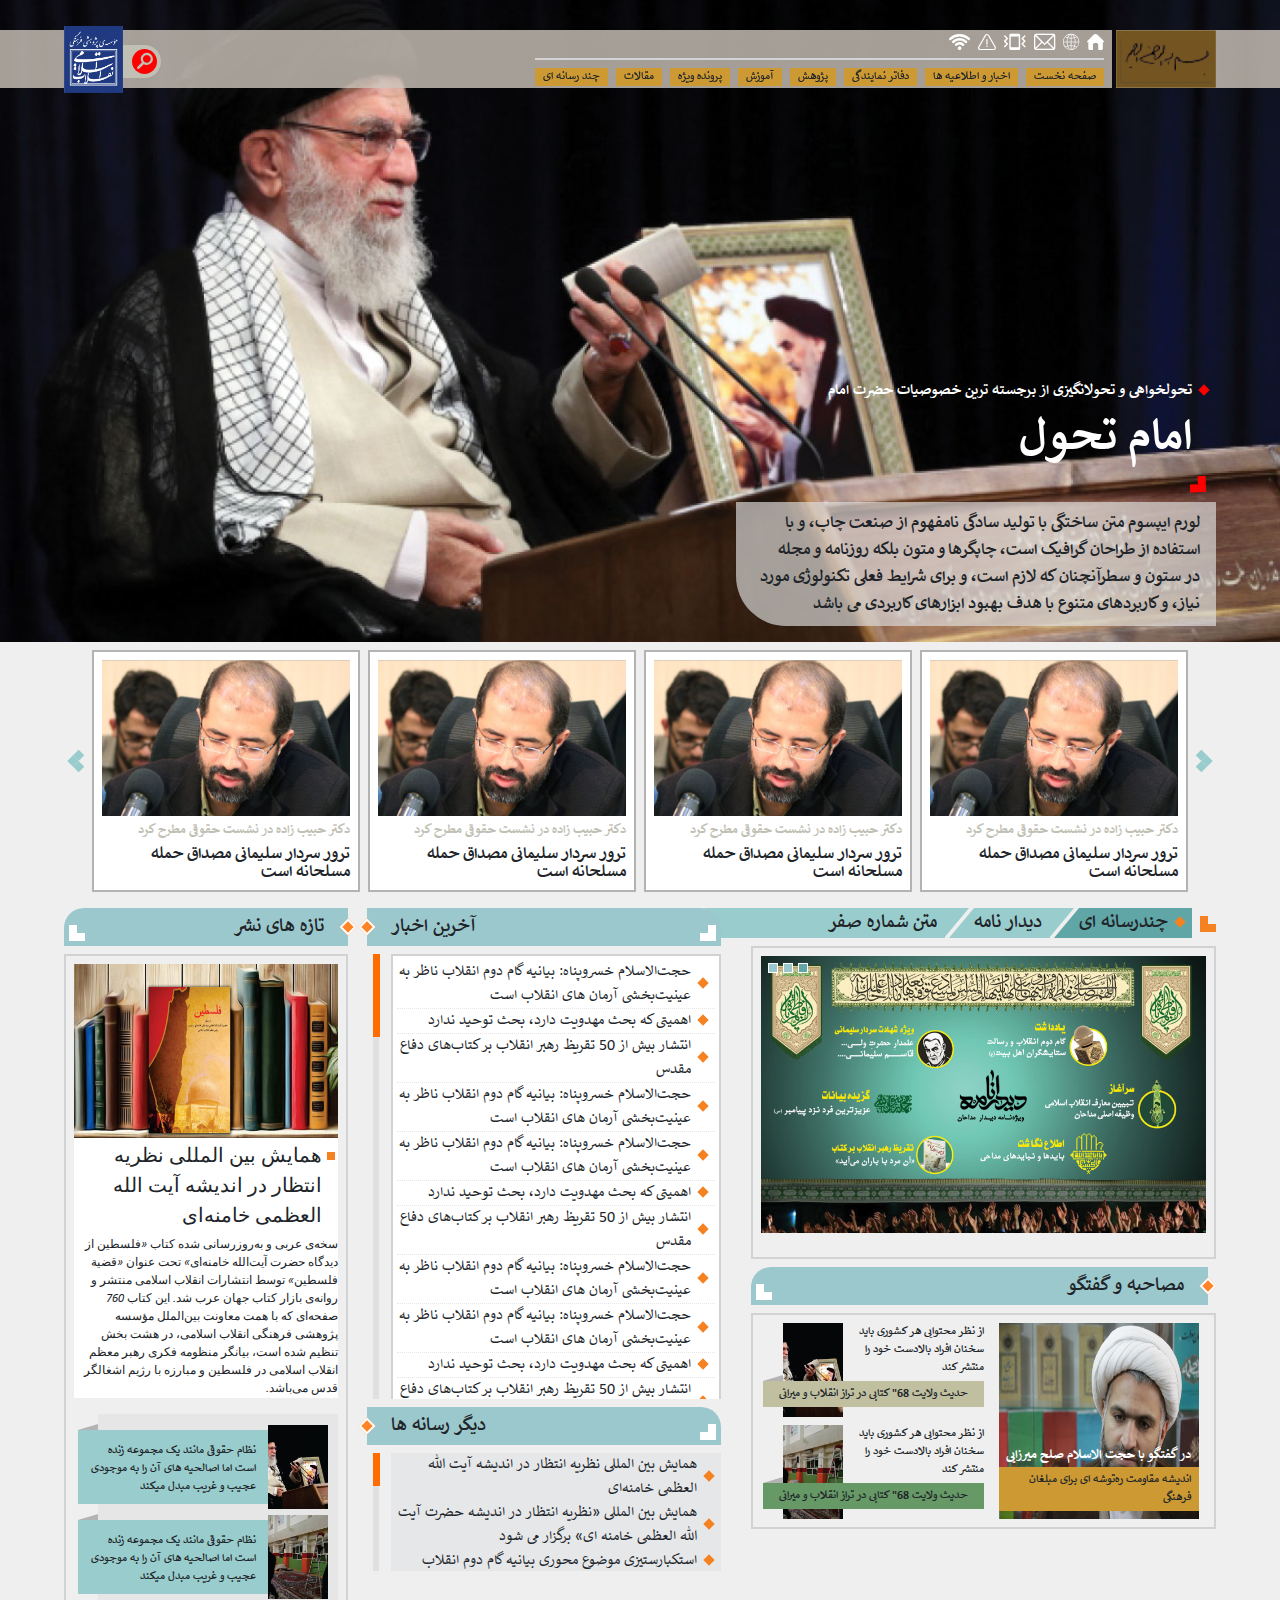
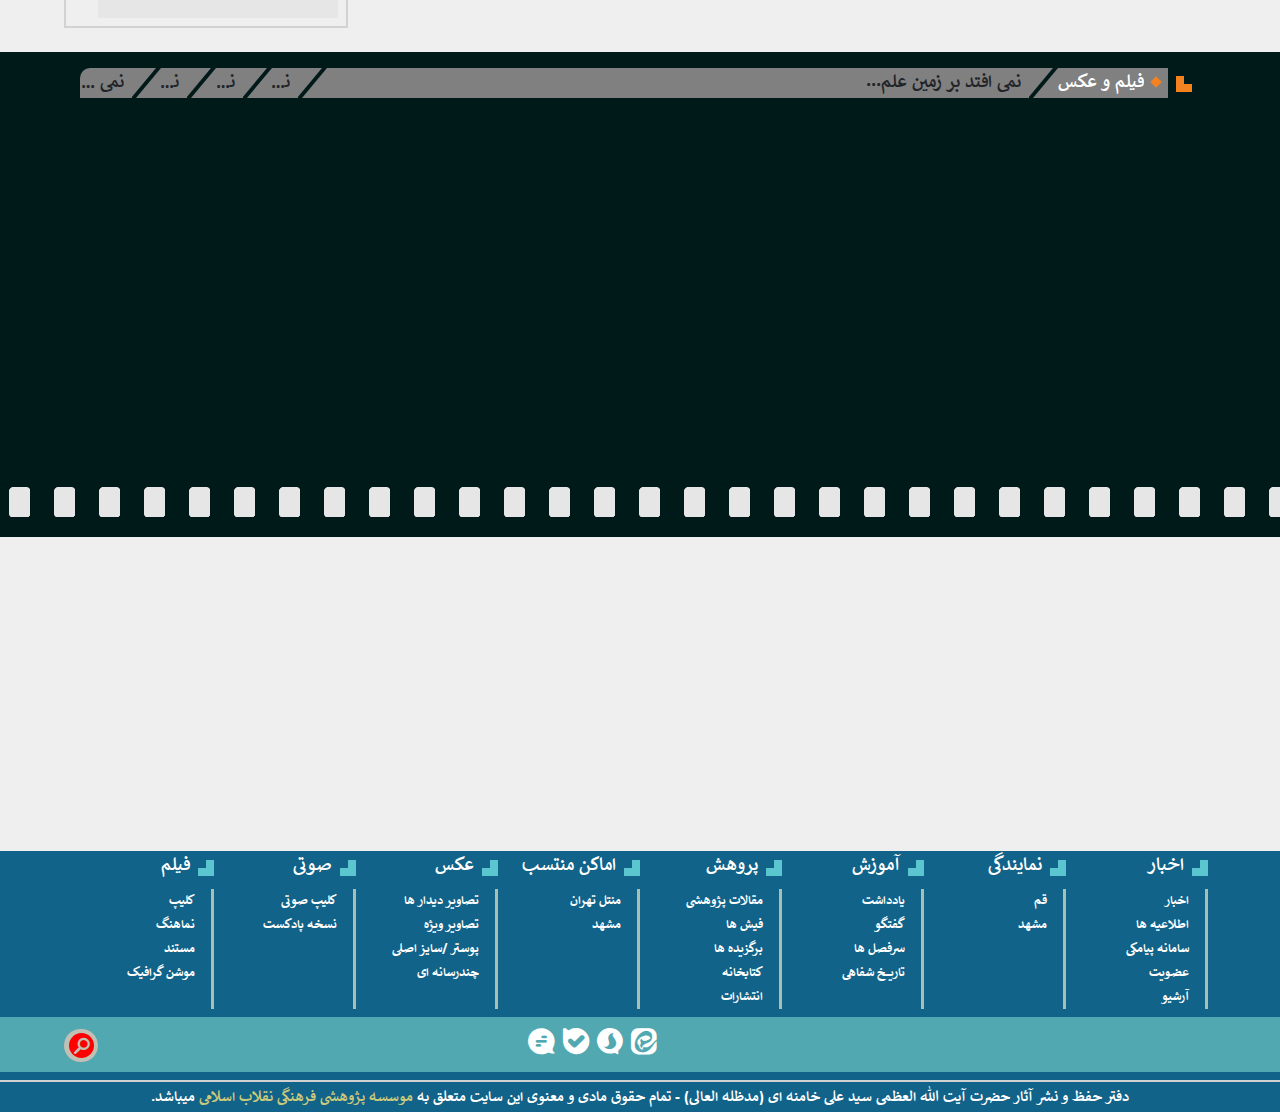
==== commit 4005e1b7: "fix project bugs." ====
--- a/index.html
+++ b/index.html
@@ -33,7 +33,7 @@
                     <div class="logo">
                         <img src="assets/image/besmelah.png" alt="besmelah" class="w-100 h-100">
                     </div>
-                    <div class="head-main mr-1 d-flex align-items-center">
+                    <div class="head-main mr-1 d-flex align-items-center bgi-size-cover bgi-no-repeat bgi-position-center">
                         <div>
                             <ul class="head-SN d-flex mb-1 px-2">
                                 <li class="ml-2 mt-1">
@@ -125,7 +125,7 @@
         </div>
     </div>
     <!----------- header in s and md ----------->
-    <div class="d-flex d-lg-none justify-content-between container-fluid header-small bgc-dove-gray-1 py-2 position-fixed pl-0">
+    <div class="d-flex d-lg-none justify-content-between container-fluid header-small bgc-sinbad py-2 position-fixed pl-0">
         <!----------- menu small btn to open menu ----------->
         <div class="menu-small-icon d-flex align-items-center">
             <i class="icon-font-menu font-size-20"></i>
@@ -191,7 +191,7 @@
         <div class="container custom-container position-absolute">
             <div class="row position-relative">
                 <div class="content px-0 col-xl-5 col-lg-5 col-md-5 col-sm-12 col-12">
-                    <div class="title position-relative pr-4 dot-set dot-set-red border-radius-top-left-10 mr-4 mr-lg-0"
+                    <div class="title position-relative pr-4 dot-set dot-set-red border-radius-top-left-10 mr-4 mr-lg-0 d-none d-md-flex"
                          data-animation="fadeInUp animated">
                         <span class="font-size-16 font-weight-bold text-white d-inline-flex">تحولخواهی و تحولانگیزی از برجسته ترین
                             خصوصیات حضرت امام</span>
@@ -201,7 +201,7 @@
                         <span class="font-size-50 font-weight-bold text-white d-inline-flex">امام تحول</span>
                         <div class="title-sign position-absolute bgc-red"></div>
                     </div>
-                    <p class="font-size-18 font-weight-bold text mt-5 mt-sm-4 pr-3 pl-4 py-2"
+                    <p class="font-size-18 font-weight-bold text mt-5 mt-sm-4 pr-3 pl-4 py-2 d-none d-md-flex"
                        data-animation="zoomIn animated">لورم ایپسوم متن ساختگی با تولید
                         سادگی نامفهوم از صنعت چاپ، و با استفاده از طراحان گرافیک است، چاپگرها و متون بلکه روزنامه و مجله
                         در ستون و سطرآنچنان که لازم است، و برای شرایط فعلی تکنولوژی مورد نیاز، و کاربردهای متنوع با هدف
@@ -285,11 +285,11 @@
         <div class="row">
             <div class="w-100 position-relative px-4 mb-3 d-flex" data-slider
                  data-disable-number="4"
-                 data-disable-number-s="1" data-disable-number-m="4" data-disable-number-xl="4" data-items-nav="false"
+                 data-disable-number-s="2" data-disable-number-m="4" data-disable-number-xl="4" data-items-nav="false"
                  data-autoPlay="false" data-pauseAutoPlayOnHover="false" data-loop="true" data-fade="false"
                  data-cell-align="right">
                 <ul class="slider this-slider w-100">
-                    <li class="item col-xl-3 col-lg-3 col-md-4 col-sm-12 col-12 px-1">
+                    <li class="item col-xl-3 col-lg-3 col-md-4 col-sm-6 col-6 px-1">
                         <div class="px-2 py-2 bgc-white">
                             <a href="">
                                 <div class="img-hover">
@@ -300,7 +300,7 @@
                             </a>
                         </div>
                     </li>
-                    <li class="item col-xl-3 col-lg-3 col-md-4 col-sm-12 col-12 px-1">
+                    <li class="item col-xl-3 col-lg-3 col-md-4 col-sm-6 col-6 px-1">
                         <div class="px-2 py-2 bgc-white">
                             <a href="">
                                 <div class="img-hover">
@@ -311,7 +311,7 @@
                             </a>
                         </div>
                     </li>
-                    <li class="item col-xl-3 col-lg-3 col-md-4 col-sm-12 col-12 px-1">
+                    <li class="item col-xl-3 col-lg-3 col-md-4 col-sm-6 col-6 px-1">
                         <div class="px-2 py-2 bgc-white">
                             <a href="">
                                 <div class="img-hover">
@@ -322,7 +322,7 @@
                             </a>
                         </div>
                     </li>
-                    <li class="item col-xl-3 col-lg-3 col-md-4 col-sm-12 col-12 px-1">
+                    <li class="item col-xl-3 col-lg-3 col-md-4 col-sm-6 col-6 px-1">
                         <div class="px-2 py-2 bgc-white">
                             <a href="">
                                 <div class="img-hover">
@@ -333,7 +333,7 @@
                             </a>
                         </div>
                     </li>
-                    <li class="item col-xl-3 col-lg-3 col-md-4 col-sm-12 col-12 px-1">
+                    <li class="item col-xl-3 col-lg-3 col-md-4 col-sm-6 col-6 px-1">
                         <div class="px-2 py-2 bgc-white">
                             <a href="">
                                 <div class="img-hover">
@@ -344,7 +344,7 @@
                             </a>
                         </div>
                     </li>
-                    <li class="item col-xl-3 col-lg-3 col-md-4 col-sm-12 col-12 px-1">
+                    <li class="item col-xl-3 col-lg-3 col-md-4 col-sm-6 col-6 px-1">
                         <div class="px-2 py-2 bgc-white">
                             <a href="">
                                 <div class="img-hover">
@@ -355,7 +355,7 @@
                             </a>
                         </div>
                     </li>
-                    <li class="item col-xl-3 col-lg-3 col-md-4 col-sm-12 col-12 px-1">
+                    <li class="item col-xl-3 col-lg-3 col-md-4 col-sm-6 col-6 px-1">
                         <div class="px-2 py-2 bgc-white">
                             <a href="">
                                 <div class="img-hover">
@@ -366,7 +366,7 @@
                             </a>
                         </div>
                     </li>
-                    <li class="item col-xl-3 col-lg-3 col-md-4 col-sm-12 col-12 px-1">
+                    <li class="item col-xl-3 col-lg-3 col-md-4 col-sm-6 col-6 px-1">
                         <div class="px-2 py-2 bgc-white">
                             <a href="">
                                 <div class="img-hover">
@@ -408,16 +408,16 @@
                                 </div>
                             </div>
                         </div>
-                        <div class="title position-relative d-inline-flex pr-1 position-relative w-100" >
+                        <div class="title position-relative d-inline-flex pr-1 position-relative w-100" data-set-text>
                             <div class="title-pert title-pert-right w-100 bgc-sinbad border-radius-top-left-10 d-flex align-items-center">
-                                <div class="pr-2 position-relative">
-                                    <span class="text-no-wrap d-block font-size-20 font-weight-bold">نمی افتد بر زمین علم...</span>
+                                <div class="pr-2 position-relative d-flex">
+                                    <span class="text-no-wrap d-block font-size-20 font-weight-bold text-no-wrap">متن شماره صفر</span>
                                 </div>
                             </div>
                         </div>
                     </div>
                     <div class="content p-2 my-2">
-                        <div class="w-100 position-relative px-0 mb-0 d-flex" data-slider
+                        <div class="w-100 position-relative px-0 mb-0 d-flex" data-slide-hover data-slider
                              data-disable-number="1"
                              data-disable-number-s="1" data-disable-number-m="1" data-disable-number-xl="1"
                              data-items-nav="true"
@@ -429,7 +429,7 @@
                                         <a href="">
                                             <img class="w-100" src="assets/image/img-4.png" alt="slider-1">
                                             <div class="show-text position-absolute py-2 px-2 bgc-black">
-                                                <span class="d-flex font-weight-bold font-size-18 color-mist-gray">سخه‌ی عربی و به‌روزرسانی شده کتاب «فلسطین از دیدگاه حضرت آیت‌الله خامنه‌ای» تحت عنوان «قضیة فلسطین»</span>
+                                                <span class="d-flex font-weight-bold font-size-18 color-mist-gray">متن شماره صفر</span>
                                             </div>
                                         </a>
                                     </div>
@@ -439,7 +439,7 @@
                                         <a href="">
                                             <img class="w-100" src="assets/image/img-5.png" alt="slider-1">
                                             <div class="show-text position-absolute py-2 px-2 bgc-black">
-                                                <span class="d-flex font-weight-bold font-size-18 color-mist-gray">سخه‌ی عربی و به‌روزرسانی شده کتاب «فلسطین از دیدگاه حضرت آیت‌الله خامنه‌ای» تحت عنوان «قضیة فلسطین»</span>
+                                                <span class="d-flex font-weight-bold font-size-18 color-mist-gray">متن شماره اول</span>
                                             </div>
                                         </a>
                                     </div>
@@ -449,7 +449,7 @@
                                         <a href="">
                                             <img class="w-100" src="assets/image/img-6.png" alt="slider-1">
                                             <div class="show-text position-absolute py-2 px-2 bgc-black">
-                                                <span class="d-flex font-weight-bold font-size-18 color-mist-gray">سخه‌ی عربی و به‌روزرسانی شده کتاب «فلسطین از دیدگاه حضرت آیت‌الله خامنه‌ای» تحت عنوان «قضیة فلسطین»</span>
+                                                <span class="d-flex font-weight-bold font-size-18 color-mist-gray">متن شماره دوم</span>
                                             </div>
                                         </a>
                                     </div>
@@ -482,8 +482,8 @@
                                     </div>
                                 </div>
                             </li>
-                            <li class="col-xl-6 col-lg-6 col-md-6 col-sm-12 col-12 pr-2 pr-md-0 d-flex flex-column justify-content-center">
-                                <div class="position-relative d-flex flex-wrap">
+                            <li class="col-xl-6 col-lg-6 col-md-6 col-sm-12 col-12 pr-2 pr-md-0 d-flex flex-md-column small-news justify-content-center">
+                                <div class="position-relative d-flex flex-wrap p-0">
                                     <div class="title-mark title-mark-right position-absolute title-mark-right-before-nobel-1 bgc-bison-hide py-1 pr-3 d-flex align-items-center">
                                         <a href="http://enghelab.khamenei.ir/shownews.php?idnews=137"
                                            class="font-weight-bold font-size-12 mb-0">حدیث ولایت 68" کتابی در تراز
@@ -499,7 +499,7 @@
                                              class="w-100 h-100 bgi-no-repeat bgi-position-center bgi-size-cover"></div>
                                     </div>
                                 </div>
-                                <div class="position-relative d-flex flex-wrap mt-2">
+                                <div class="position-relative d-flex flex-wrap mt-0 mt-md-2 p-0">
                                     <div class="title-mark title-mark-right position-absolute title-mark-right-before-nobel-1 bgc-highland py-1 pr-3 d-flex align-items-center">
                                         <a href="http://enghelab.khamenei.ir/shownews.php?idnews=235"
                                            class="font-weight-bold font-size-12 mb-0">حدیث ولایت 68" کتابی در تراز
@@ -901,111 +901,113 @@
             </div>
         </div>
     </div>
-    <div class="container custom-container">
-        <div class="row">
-            <div class="media w-100 d-flex flex-wrap bgc-swamp py-3 px-3 position-relative">
-                <div class="d-flex w-100 title-pic-and-vid mr-2">
-                    <div class="title position-relative d-inline-flex pr-4 title-pert-p position-relative">
-                        <div class="title-pert title-pert-left w-100 bgc-gray-1">
-                            <div class="pr-4 dot-set dot-set-ecstasy position-relative">
-                                <span class="text-no-wrap color-white d-block font-size-20 font-weight-bold">فیلم و عکس</span>
-                                <div class="title-sign position-absolute bgc-ecstasy"></div>
-                            </div>
-                        </div>
-                    </div>
-                    <div class="title position-relative d-inline-flex title-pert-p pr-1 position-relative">
-                        <div class="title-pert title-pert-left title-pert-right w-100 bgc-gray-1 d-flex align-items-center">
-                            <div class="pr-2 position-relative">
-                                <span class="text-no-wrap d-block font-size-20 font-weight-bold">نمی افتد بر زمین علم...</span>
-                            </div>
-                        </div>
-                    </div>
-                    <div class="title position-relative d-inline-flex title-pert-p pr-1 position-relative">
-                        <div class="title-pert title-pert-left title-pert-right w-100 bgc-gray-1 d-flex align-items-center">
-                            <div class="pr-2 position-relative">
-                                <span class="text-no-wrap d-block font-size-20 font-weight-bold">نمی افتد بر زمین علم...</span>
-                            </div>
-                        </div>
-                    </div>
-                    <div class="title position-relative d-inline-flex title-pert-p pr-1 position-relative">
-                        <div class="title-pert title-pert-left title-pert-right w-100 bgc-gray-1 d-flex align-items-center">
-                            <div class="pr-2 position-relative">
-                                <span class="text-no-wrap d-block font-size-20 font-weight-bold">نمی افتد بر زمین علم...</span>
-                            </div>
-                        </div>
-                    </div>
-                    <div class="title position-relative d-inline-flex title-pert-p pr-1 position-relative">
-                        <div class="title-pert title-pert-left title-pert-right w-100 bgc-gray-1 d-flex align-items-center">
-                            <div class="pr-2 position-relative">
-                                <span class="text-no-wrap d-block font-size-20 font-weight-bold">نمی افتد بر زمین علم...</span>
-                            </div>
-                        </div>
-                    </div>
-                    <div class="title position-relative d-inline-flex pr-1 position-relative w-100">
-                        <div class="title-pert title-pert-right w-100 bgc-gray-1 border-radius-top-left-10 d-flex align-items-center">
-                            <div class="pr-2 position-relative">
-                                <span class="text-no-wrap d-block font-size-20 font-weight-bold">نمی افتد بر زمین علم...</span>
-                            </div>
-                        </div>
-                    </div>
-                </div>
-                <div class="content w-100 pb-4">
-                    <ul class="w-100 d-flex flex-wrap pt-2" data-scroll-anim-parent>
-                        <li class="col-xl-6 col-lg-6 col-md-12 col-sm-12 col-12 d-inline-flex flex-wrap px-2 mb-3 position-relative">
-                            <a href="" class="w-100 hover-opacity-1-unit parent-selector-anim position-relative"
-                               data-animation="fadeInUp animated">
-                                <div class="img-hover">
-                                    <img src="assets/image/img-9.png" alt="img" class="w-100">
-                                </div>
-                                <div class="position-absolute content-shower d-flex align-items-center bgc-gray-1">
-                                    <p class="font-weight-bold font-size-14 mb-0 text-no-wrap color-white">از نظر
-                                        محتوایی هر کشوری باید سخنان افراد بالادست خود را منتشر کند</p>
-                                </div>
-                            </a>
-                        </li>
-                        <li class="col-xl-6 col-lg-6 col-md-12 col-sm-12 col-12 d-inline-flex flex-wrap px-0">
-                            <a href="" class="w-50 px-2 pb-2 hover-opacity-1-unit parent-selector-anim position-relative"
-                               data-animation="fadeInDown animated">
-                                <div class="img-hover">
-                                    <img src="assets/image/img-10.png" alt="img" class="w-100">
-                                </div>
-                                <div class="position-absolute content-shower d-flex align-items-center bgc-gray-1">
-                                    <p class="font-weight-bold font-size-14 mb-0 text-no-wrap color-white">از نظر
-                                        محتوایی هر کشوری باید سخنان افراد بالادست خود را منتشر کند2</p>
-                                </div>
-                            </a>
-                            <a href="" class="w-50 px-2 pb-2 hover-opacity-1-unit parent-selector-anim position-relative"
-                               data-animation="fadeInLeft animated">
-                                <div class="img-hover">
-                                    <img src="assets/image/content/3.jpg" alt="img" class="w-100">
-                                </div>
-                                <div class="position-absolute content-shower d-flex align-items-center bgc-gray-1">
-                                    <p class="font-weight-bold font-size-14 mb-0 text-no-wrap color-white">از نظر
-                                        محتوایی هر کشوری باید سخنان افراد بالادست خود را منتشر کند3</p>
-                                </div>
-                            </a>
-                            <a href="" class="w-50 px-2 pt-1 hover-opacity-1-unit parent-selector-anim position-relative"
-                               data-animation="fadeInRight animated">
-                                <div class="img-hover">
-                                    <img src="assets/image/content/4.jpg" alt="img" class="w-100">
-                                </div>
-                                <div class="position-absolute content-shower d-flex align-items-center bgc-gray-1">
-                                    <p class="font-weight-bold font-size-14 mb-0 text-no-wrap color-white">از نظر
-                                        محتوایی هر کشوری باید سخنان افراد بالادست خود را منتشر کند4</p>
-                                </div>
-                            </a>
-                            <a href="" class="w-50 px-2 pt-1 hover-opacity-1-unit parent-selector-anim position-relative"
-                               data-animation="fadeInUp animated">
-                                <div class="img-hover">
-                                    <img src="assets/image/content/1.jpg" alt="img" class="w-100">
-                                </div>
-                                <div class="position-absolute content-shower d-flex align-items-center bgc-gray-1">
-                                    <p class="font-weight-bold font-size-14 mb-0 text-no-wrap color-white">از نظر
-                                        محتوایی هر کشوری باید سخنان افراد بالادست خود را منتشر کن5د</p>
-                                </div>
-                            </a>
-                        </li>
-                    </ul>
+    <div class="bgc-swamp media position-relative">
+        <div class="container custom-container">
+            <div class="row">
+                <div class="w-100 d-flex flex-wrap  py-3 px-3 position-relative">
+                    <div class="d-flex w-100 title-pic-and-vid mr-2">
+                        <div class="title position-relative d-inline-flex pr-4 title-pert-p position-relative">
+                            <div class="title-pert title-pert-left w-100 bgc-gray-1">
+                                <div class="pr-4 dot-set dot-set-ecstasy position-relative">
+                                    <span class="text-no-wrap color-white d-block font-size-20 font-weight-bold">فیلم و عکس</span>
+                                    <div class="title-sign position-absolute bgc-ecstasy"></div>
+                                </div>
+                            </div>
+                        </div>
+                        <div class="title position-relative d-inline-flex title-pert-p pr-1 position-relative active" data-get-main-text="content-1">
+                            <div class="title-pert title-pert-left title-pert-right w-100 bgc-gray-1 d-flex align-items-center">
+                                <div class="pr-2 position-relative overflow-hidden">
+                                    <span class="text-no-wrap d-block font-size-20 font-weight-bold">نمی افتد بر زمین علم...</span>
+                                </div>
+                            </div>
+                        </div>
+                        <div class="title position-relative d-inline-flex title-pert-p pr-1 position-relative" data-get-main-text="content-2">
+                            <div class="title-pert title-pert-left title-pert-right w-100 bgc-gray-1 d-flex align-items-center">
+                                <div class="pr-2 position-relative overflow-hidden">
+                                    <span class="text-no-wrap d-block font-size-20 font-weight-bold">نمی افتد بر زمین علم...</span>
+                                </div>
+                            </div>
+                        </div>
+                        <div class="title position-relative d-inline-flex title-pert-p pr-1 position-relative" data-get-main-text="content-3">
+                            <div class="title-pert title-pert-left title-pert-right w-100 bgc-gray-1 d-flex align-items-center">
+                                <div class="pr-2 position-relative overflow-hidden">
+                                    <span class="text-no-wrap d-block font-size-20 font-weight-bold">نمی افتد بر زمین علم...</span>
+                                </div>
+                            </div>
+                        </div>
+                        <div class="title position-relative d-inline-flex title-pert-p pr-1 position-relative" data-get-main-text="content-4">
+                            <div class="title-pert title-pert-left title-pert-right w-100 bgc-gray-1 d-flex align-items-center">
+                                <div class="pr-2 position-relative overflow-hidden">
+                                    <span class="text-no-wrap d-block font-size-20 font-weight-bold">نمی افتد بر زمین علم...</span>
+                                </div>
+                            </div>
+                        </div>
+                        <div class="title position-relative d-inline-flex pr-1 position-relative w-100" data-get-main-text="content-5">
+                            <div class="title-pert title-pert-right w-100 bgc-gray-1 border-radius-top-left-10 d-flex align-items-center">
+                                <div class="pr-2 position-relative overflow-hidden">
+                                    <span class="text-no-wrap d-block font-size-20 font-weight-bold">نمی افتد بر زمین علم...</span>
+                                </div>
+                            </div>
+                        </div>
+                    </div>
+                    <div class="content w-100 pb-0 pb-md-4">
+                        <ul class="w-100 d-flex flex-wrap pt-2" data-scroll-anim-parent>
+                            <li class="col-xl-6 col-lg-6 col-md-12 col-sm-12 col-12 d-inline-flex flex-wrap px-2 mb-3 position-relative">
+                                <a href="" data-length="content-1" class="w-100 hover-opacity-1-unit parent-selector-anim position-relative"
+                                   data-animation="fadeInUp animated">
+                                    <div class="img-hover">
+                                        <img src="assets/image/img-9.png" alt="img" class="w-100">
+                                    </div>
+                                    <div class="position-absolute content-shower d-none align-items-center bgc-gray-1">
+                                        <p class="font-weight-bold font-size-14 mb-0 text-no-wrap color-white">از نظر
+                                            محتوایی هر کشوری باید سخنان افراد بالادست خود را منتشر کند</p>
+                                    </div>
+                                </a>
+                            </li>
+                            <li class="col-xl-6 col-lg-6 col-md-12 col-sm-12 col-12 d-inline-flex flex-wrap px-0">
+                                <a href="" data-length="content-2" class="w-50 px-2 pb-2 hover-opacity-1-unit parent-selector-anim position-relative"
+                                   data-animation="fadeInDown animated">
+                                    <div class="img-hover">
+                                        <img src="assets/image/img-10.png" alt="img" class="w-100">
+                                    </div>
+                                    <div class="position-absolute content-shower d-none align-items-center bgc-gray-1">
+                                        <p class="font-weight-bold font-size-14 mb-0 text-no-wrap color-white">از نظر
+                                            محتوایی هر کشوری باید سخنان افراد بالادست خود را منتشر کند2</p>
+                                    </div>
+                                </a>
+                                <a href="" data-length="content-3" class="w-50 px-2 pb-2 hover-opacity-1-unit parent-selector-anim position-relative"
+                                   data-animation="fadeInLeft animated">
+                                    <div class="img-hover">
+                                        <img src="assets/image/content/3.jpg" alt="img" class="w-100">
+                                    </div>
+                                    <div class="position-absolute content-shower d-none align-items-center bgc-gray-1">
+                                        <p class="font-weight-bold font-size-14 mb-0 text-no-wrap color-white">از نظر
+                                            محتوایی هر کشوری باید سخنان افراد بالادست خود را منتشر کند3</p>
+                                    </div>
+                                </a>
+                                <a href="" data-length="content-4" class="w-50 px-2 pt-1 hover-opacity-1-unit parent-selector-anim position-relative"
+                                   data-animation="fadeInRight animated">
+                                    <div class="img-hover">
+                                        <img src="assets/image/content/4.jpg" alt="img" class="w-100">
+                                    </div>
+                                    <div class="position-absolute content-shower d-none align-items-center bgc-gray-1">
+                                        <p class="font-weight-bold font-size-14 mb-0 text-no-wrap color-white">از نظر
+                                            محتوایی هر کشوری باید سخنان افراد بالادست خود را منتشر کند4</p>
+                                    </div>
+                                </a>
+                                <a href="" data-length="content-5" class="w-50 px-2 pt-1 hover-opacity-1-unit parent-selector-anim position-relative"
+                                   data-animation="fadeInUp animated">
+                                    <div class="img-hover">
+                                        <img src="assets/image/content/1.jpg" alt="img" class="w-100">
+                                    </div>
+                                    <div class="position-absolute content-shower d-none align-items-center bgc-gray-1">
+                                        <p class="font-weight-bold font-size-14 mb-0 text-no-wrap color-white">از نظر
+                                            محتوایی هر کشوری باید سخنان افراد بالادست خود را منتشر کن5د</p>
+                                    </div>
+                                </a>
+                            </li>
+                        </ul>
+                    </div>
                 </div>
             </div>
         </div>
@@ -1088,159 +1090,159 @@
                 </div>
                 <div class="pr-1 right-line position-relative w-100 overflow-hidden">
                     <div class="mr-lg-3 px-1 w-100">
-                        <div class="create-scroll overflow-auto w-100 pl-4">
-                            <ul class="days d-flex mt-3 flex-row-reverse">
-                                <li class="px-1">
+                        <div class="create-scroll overflow-auto w-100 pl-2">
+                            <ul class="days d-flex mt-3 flex-wrap justify-content-center">
+                                <li class="px-1 mb-1">
                                     <div class="w-100 h-100 d-flex align-items-center justify-content-center">
                                         <span class="font-size-20 font-weight-bold">۱</span>
                                     </div>
                                 </li>
-                                <li class="px-1">
+                                <li class="px-1 mb-1">
                                     <div class="w-100 h-100 d-flex align-items-center justify-content-center">
                                         <span class="font-size-20 font-weight-bold">۲</span>
                                     </div>
                                 </li>
-                                <li class="px-1">
+                                <li class="px-1 mb-1">
                                     <div class="w-100 h-100 d-flex align-items-center justify-content-center">
                                         <span class="font-size-20 font-weight-bold">۳</span>
                                     </div>
                                 </li>
-                                <li class="px-1">
+                                <li class="px-1 mb-1">
                                     <div class="w-100 h-100 d-flex align-items-center justify-content-center">
                                         <span class="font-size-20 font-weight-bold">۴</span>
                                     </div>
                                 </li>
-                                <li class="px-1">
+                                <li class="px-1 mb-1">
                                     <div class="w-100 h-100 d-flex align-items-center justify-content-center">
                                         <span class="font-size-20 font-weight-bold">۵</span>
                                     </div>
                                 </li>
-                                <li class="px-1">
+                                <li class="px-1 mb-1">
                                     <div class="w-100 h-100 d-flex align-items-center justify-content-center">
                                         <span class="font-size-20 font-weight-bold">۶</span>
                                     </div>
                                 </li>
-                                <li class="px-1">
+                                <li class="px-1 mb-1">
                                     <div class="w-100 h-100 d-flex align-items-center justify-content-center">
                                         <span class="font-size-20 font-weight-bold">۷</span>
                                     </div>
                                 </li>
-                                <li class="px-1">
+                                <li class="px-1 mb-1">
                                     <div class="w-100 h-100 d-flex align-items-center justify-content-center">
                                         <span class="font-size-20 font-weight-bold">۸</span>
                                     </div>
                                 </li>
-                                <li class="px-1">
+                                <li class="px-1 mb-1">
                                     <div class="w-100 h-100 d-flex align-items-center justify-content-center">
                                         <span class="font-size-20 font-weight-bold">۹</span>
                                     </div>
                                 </li>
-                                <li class="px-1">
+                                <li class="px-1 mb-1">
                                     <div class="w-100 h-100 d-flex align-items-center justify-content-center">
                                         <span class="font-size-20 font-weight-bold">۱۰</span>
                                     </div>
                                 </li>
-                                <li class="px-1">
+                                <li class="px-1 mb-1">
                                     <div class="w-100 h-100 d-flex align-items-center justify-content-center">
                                         <span class="font-size-20 font-weight-bold">۱۱</span>
                                     </div>
                                 </li>
-                                <li class="px-1">
+                                <li class="px-1 mb-1">
                                     <div class="w-100 h-100 d-flex align-items-center justify-content-center">
                                         <span class="font-size-20 font-weight-bold">۱۲</span>
                                     </div>
                                 </li>
-                                <li class="px-1">
+                                <li class="px-1 mb-1">
                                     <div class="w-100 h-100 d-flex align-items-center justify-content-center">
                                         <span class="font-size-20 font-weight-bold">۱۳</span>
                                     </div>
                                 </li>
-                                <li class="px-1">
+                                <li class="px-1 mb-1">
                                     <div class="w-100 h-100 d-flex align-items-center justify-content-center">
                                         <span class="font-size-20 font-weight-bold">۱۴</span>
                                     </div>
                                 </li>
-                                <li class="px-1">
+                                <li class="px-1 mb-1">
                                     <div class="w-100 h-100 d-flex align-items-center justify-content-center">
                                         <span class="font-size-20 font-weight-bold">۱۵</span>
                                     </div>
                                 </li>
-                                <li class="px-1">
+                                <li class="px-1 mb-1">
                                     <div class="w-100 h-100 d-flex align-items-center justify-content-center">
                                         <span class="font-size-20 font-weight-bold">۱۶</span>
                                     </div>
                                 </li>
-                                <li class="px-1">
+                                <li class="px-1 mb-1">
                                     <div class="w-100 h-100 d-flex align-items-center justify-content-center">
                                         <span class="font-size-20 font-weight-bold">۱۷</span>
                                     </div>
                                 </li>
-                                <li class="px-1">
+                                <li class="px-1 mb-1">
                                     <div class="w-100 h-100 d-flex align-items-center justify-content-center">
                                         <span class="font-size-20 font-weight-bold">۱۸</span>
                                     </div>
                                 </li>
-                                <li class="px-1">
+                                <li class="px-1 mb-1">
                                     <div class="w-100 h-100 d-flex align-items-center justify-content-center">
                                         <span class="font-size-20 font-weight-bold">۱۹</span>
                                     </div>
                                 </li>
-                                <li class="px-1">
+                                <li class="px-1 mb-1">
                                     <div class="w-100 h-100 d-flex align-items-center justify-content-center">
                                         <span class="font-size-20 font-weight-bold">۲۰</span>
                                     </div>
                                 </li>
-                                <li class="px-1">
+                                <li class="px-1 mb-1">
                                     <div class="w-100 h-100 d-flex align-items-center justify-content-center">
                                         <span class="font-size-20 font-weight-bold">۲۱</span>
                                     </div>
                                 </li>
-                                <li class="px-1">
+                                <li class="px-1 mb-1">
                                     <div class="w-100 h-100 d-flex align-items-center justify-content-center">
                                         <span class="font-size-20 font-weight-bold">۲۲</span>
                                     </div>
                                 </li>
-                                <li class="px-1">
+                                <li class="px-1 mb-1">
                                     <div class="w-100 h-100 d-flex align-items-center justify-content-center">
                                         <span class="font-size-20 font-weight-bold">۲۳</span>
                                     </div>
                                 </li>
-                                <li class="px-1">
+                                <li class="px-1 mb-1">
                                     <div class="w-100 h-100 d-flex align-items-center justify-content-center">
                                         <span class="font-size-20 font-weight-bold">۲۴</span>
                                     </div>
                                 </li>
-                                <li class="px-1">
+                                <li class="px-1 mb-1">
                                     <div class="w-100 h-100 d-flex align-items-center justify-content-center">
                                         <span class="font-size-20 font-weight-bold">۲۵</span>
                                     </div>
                                 </li>
-                                <li class="px-1">
+                                <li class="px-1 mb-1">
                                     <div class="w-100 h-100 d-flex align-items-center justify-content-center">
                                         <span class="font-size-20 font-weight-bold">۲۶</span>
                                     </div>
                                 </li>
-                                <li class="px-1">
+                                <li class="px-1 mb-1">
                                     <div class="w-100 h-100 d-flex align-items-center justify-content-center">
                                         <span class="font-size-20 font-weight-bold">۲۷</span>
                                     </div>
                                 </li>
-                                <li class="px-1">
+                                <li class="px-1 mb-1">
                                     <div class="w-100 h-100 d-flex align-items-center justify-content-center">
                                         <span class="font-size-20 font-weight-bold">۲۸</span>
                                     </div>
                                 </li>
-                                <li class="px-1">
+                                <li class="px-1 mb-1">
                                     <div class="w-100 h-100 d-flex align-items-center justify-content-center">
                                         <span class="font-size-20 font-weight-bold">۲۹</span>
                                     </div>
                                 </li>
-                                <li class="px-1 active">
+                                <li class="px-1 active mb-1">
                                     <div class="w-100 h-100 d-flex align-items-center justify-content-center">
                                         <span class="font-size-20 font-weight-bold">۳۰</span>
                                     </div>
                                 </li>
-                                <li class="px-1">
+                                <li class="px-1 mb-1">
                                     <div class="w-100 h-100 d-flex align-items-center justify-content-center">
                                         <span class="font-size-20 font-weight-bold">۳۱</span>
                                     </div>
@@ -1432,16 +1434,13 @@
                         <a href="" class="icon-font-bale font-size-26 color-white mx-1"></a>
                         <a href="" class="icon-font-gap font-size-26 color-white mx-1"></a>
                     </div>
-                    <div class="d-flex justify-content-end p-0 position-relative">
-                        <form class="search-btn ml-2 search-btn-footer w-auto bgc-white pr-1 pl-0 py-0 d-inline-flex mt-1 mr-auto position-relative overflow-hidden">
-                            <div class="d-flex search-box">
-                                <input type="search"
-                                       class="font-size-16 font-weight-bold border-0 outline-none mr-2 bg-transparent"
-                                       placeholder="جستجو">
-                            </div>
-                            <a href=""
-                               class="icon-font-search stop-click font-size-16 color-mist-gray d-inline-flex bgc-red align-items-center justify-content-center"></a>
-
+                    <div class="d-flex justify-content-end p-0 position-relative search-btn-pr">
+                        <form class="search-btn bgc-mist-gray pr-1 pl-1 py-1 d-inline-flex mt-1 mr-auto overflow-hidden">
+                            <a href="" class="icon-font-search font-size-16 color-mist-gray d-inline-flex bgc-red align-items-center justify-content-center"></a>
+                            <div class="d-flex position-absolute search-box">
+                                <input type="search" class="font-size-16 font-weight-bold border-0 outline-none mr-2" placeholder="جستجو">
+                                <a href="#" class="icon-font-search bgc-white d-inline-flex justify-content-center align-items-center border-radius-0"></a>
+                            </div>
                         </form>
                     </div>
                 </div>
--- a/assets/css/main.css
+++ b/assets/css/main.css
@@ -696,6 +696,11 @@
   left: -5px;
   bottom: 10px;
 }
+@media only screen and (max-width: 767px) {
+  .title-mark.title-mark-right {
+    right: 10px;
+  }
+}
 .title-mark.title-mark-right::before {
   content: "";
   position: absolute;
@@ -742,6 +747,11 @@
 .search-btn.active {
   width: 234px;
 }
+@-moz-document url-prefix() {
+  .search-btn.active {
+    width: 266px;
+  }
+}
 .search-btn.search-btn-footer {
   left: 0;
   border-radius: 50px;
@@ -849,7 +859,7 @@
   right: 0;
   top: 0;
   bottom: 0;
-  background-color: rgba(206, 198, 187, 0.5);
+  background-color: rgba(206, 198, 187, 0.8);
   transition: background-color ease 0.2s;
 }
 header .xl-header .container .row .logo {
@@ -857,7 +867,7 @@
 }
 header .xl-header .container .row .head-main {
   flex: 1;
-  background-color: rgba(206, 198, 187, 0.5);
+  background-color: rgba(206, 198, 187, 0.8);
   transition: background-color ease 0.2s;
 }
 header .xl-header .container .row .head-main .menu ul {
@@ -1077,6 +1087,9 @@
 .multimedia .content {
   border: 2px solid #d1d2d4;
 }
+.multimedia [data-set-text] span {
+  width: 240px;
+}
 @media only screen and (max-width: 490px) {
   .multimedia .title-pic-and-vid {
     flex-wrap: wrap;
@@ -1085,17 +1098,18 @@
     width: 50%;
   }
   .multimedia .title-pic-and-vid .title:nth-child(2) {
+    display: none !important;
     padding-left: 0 !important;
   }
   .multimedia .title-pic-and-vid .title:nth-child(2) .title-pert {
     border-top-left-radius: 10px;
   }
   .multimedia .title-pic-and-vid .title:last-child {
-    padding-right: 24px !important;
-    margin-top: 5px;
-  }
-  .multimedia .title-pic-and-vid .title:last-child .title-pert.title-pert-right::after {
-    display: none;
+    width: 50% !important;
+    padding-left: 0 !important;
+  }
+  .multimedia .title-pic-and-vid .title:last-child .title-pert {
+    border-top-left-radius: 10px;
   }
 }
 .interviews-conversations .content {
@@ -1108,6 +1122,11 @@
 }
 .interviews-conversations .content .item-content.position-absolute p {
   word-spacing: -2px;
+}
+@media only screen and (max-width: 767px) {
+  .interviews-conversations .content .small-news > div {
+    width: 50%;
+  }
 }
 @media only screen and (max-width: 767px) {
   .interviews-conversations .bgi-no-repeat {
@@ -1201,7 +1220,7 @@
     left: 125%;
   }
 }
-.media .content::after {
+.media::after {
   content: "";
   background-image: url("[data-uri]");
   height: 30px;
@@ -1209,6 +1228,20 @@
   bottom: 20px;
   left: -3px;
   right: 0;
+}
+@media only screen and (max-width: 767px) {
+  .media::after {
+    display: none;
+  }
+}
+.media .title-pic-and-vid > div {
+  transition: width 0.5s ease;
+}
+.media .title-pic-and-vid > div:not(:first-child) {
+  width: 5% !important;
+}
+.media .title-pic-and-vid > div.active {
+  width: 100% !important;
 }
 .media .content ul li .content-shower {
   padding-right: 20px;
@@ -1237,95 +1270,16 @@
   opacity: 1;
   visibility: visible;
 }
-@media only screen and (max-width: 1272px) and (min-width:993px) {
-  .media .title-pic-and-vid {
-    flex-wrap: wrap;
-  }
-  .media .title-pic-and-vid .title:first-child {
-    width: 25%;
-  }
-  .media .title-pic-and-vid .title:not(:first-child):not(:last-child) {
-    width: 18.7%;
-  }
-  .media .title-pic-and-vid .title:nth-child(5) {
-    padding-left: 0;
-  }
-  .media .title-pic-and-vid .title:nth-child(5) .title-pert {
-    border-top-left-radius: 10px;
-  }
-  .media .title-pic-and-vid .title:last-child {
-    padding-right: 24px !important;
-    margin-top: 5px;
-  }
-  .media .title-pic-and-vid .title:last-child .title-pert.title-pert-right::after {
-    display: none;
-  }
-}
-@media only screen and (max-width: 992px) and (min-width:768px) {
-  .media .title-pic-and-vid {
-    flex-wrap: wrap;
-  }
-  .media .title-pic-and-vid .title:first-child {
-    width: 25%;
-  }
-  .media .title-pic-and-vid .title:not(:first-child):not(:last-child) {
-    width: 37.5%;
-  }
-  .media .title-pic-and-vid .title:nth-child(3) {
-    padding-left: 0;
-  }
-  .media .title-pic-and-vid .title:nth-child(3) .title-pert {
-    border-top-left-radius: 10px;
-  }
-  .media .title-pic-and-vid .title:nth-child(4), .media .title-pic-and-vid .title:nth-child(5) {
-    width: 50% !important;
-    margin-top: 5px;
-  }
-  .media .title-pic-and-vid .title:last-child, .media .title-pic-and-vid .title:nth-child(4) {
-    padding-right: 24px !important;
-    margin-top: 5px;
-  }
-  .media .title-pic-and-vid .title:last-child .title-pert.title-pert-right::after, .media .title-pic-and-vid .title:nth-child(4) .title-pert.title-pert-right::after {
-    display: none;
-  }
-}
-@media only screen and (max-width: 767px) and (min-width:447px) {
-  .media .title-pic-and-vid {
-    flex-wrap: wrap;
-  }
-  .media .title-pic-and-vid .title:first-child {
-    width: 50%;
-  }
-  .media .title-pic-and-vid .title:not(:first-child):not(:last-child) {
-    width: 50%;
-  }
-  .media .title-pic-and-vid .title:nth-child(2n) {
-    padding-left: 0;
-  }
-  .media .title-pic-and-vid .title:nth-child(2n) .title-pert {
-    border-top-left-radius: 10px;
-  }
-  .media .title-pic-and-vid .title:nth-child(3), .media .title-pic-and-vid .title:nth-child(4) {
-    margin-top: 5px;
-  }
-  .media .title-pic-and-vid .title:nth-child(3), .media .title-pic-and-vid .title:nth-child(5) {
-    padding-right: 24px !important;
-  }
-  .media .title-pic-and-vid .title:nth-child(3) .title-pert.title-pert-right::after, .media .title-pic-and-vid .title:nth-child(5) .title-pert.title-pert-right::after {
-    display: none;
-  }
-  .media .title-pic-and-vid .title:last-child, .media .title-pic-and-vid .title:nth-child(3), .media .title-pic-and-vid .title:nth-child(5) {
-    width: 50% !important;
-    margin-top: 5px;
-  }
-}
-@media only screen and (max-width: 446px) {
+@media only screen and (max-width: 991px) {
   .media .title-pic-and-vid {
     flex-wrap: wrap;
   }
   .media .title-pic-and-vid .title {
     width: 100% !important;
     padding-left: 0 !important;
+  }
+  .media .title-pic-and-vid .title[data-get-main-text] {
+    display: none !important;
   }
   .media .title-pic-and-vid .title .title-pert.title-pert-right::after {
     display: none;
@@ -1406,36 +1360,6 @@
   }
   .day-count .title-pic-and-vid .title .title-pert.title-pert-left::before {
     display: none;
-  }
-}
-@media only screen and (max-width: 1294px) {
-  .day-count .days {
-    width: 110%;
-  }
-}
-@media only screen and (max-width: 1199px) {
-  .day-count .days {
-    width: 135%;
-  }
-}
-@media only screen and (max-width: 991px) {
-  .day-count .days {
-    width: 182%;
-  }
-}
-@media only screen and (max-width: 767px) {
-  .day-count .days {
-    width: 242%;
-  }
-}
-@media only screen and (max-width: 567px) {
-  .day-count .days {
-    width: 256%;
-  }
-}
-@media only screen and (max-width: 450px) {
-  .day-count .days {
-    width: 341%;
   }
 }
 
@@ -1522,10 +1446,6 @@
 }
 .slider.this-slider li a {
   opacity: 1 !important;
-}
-.slider.this-slider li:hover .show-text {
-  opacity: 1;
-  visibility: visible;
 }
 
 .multimedia .flickity-page-dots {
@@ -1640,5 +1560,21 @@
   border-top: 2px solid #d1d2d4;
   border-bottom: 2px solid #d1d2d4;
 }
+footer .search-btn {
+  width: 34px;
+}
+footer .search-btn-pr .search-btn {
+  border-radius: 50px;
+  position: absolute;
+}
+@media only screen and (max-width: 767px) {
+  footer .search-btn-pr {
+    position: absolute !important;
+    left: 6px;
+  }
+  footer .search-btn-pr .search-btn {
+    position: relative;
+  }
+}
 
 /*# sourceMappingURL=main.css.map */
